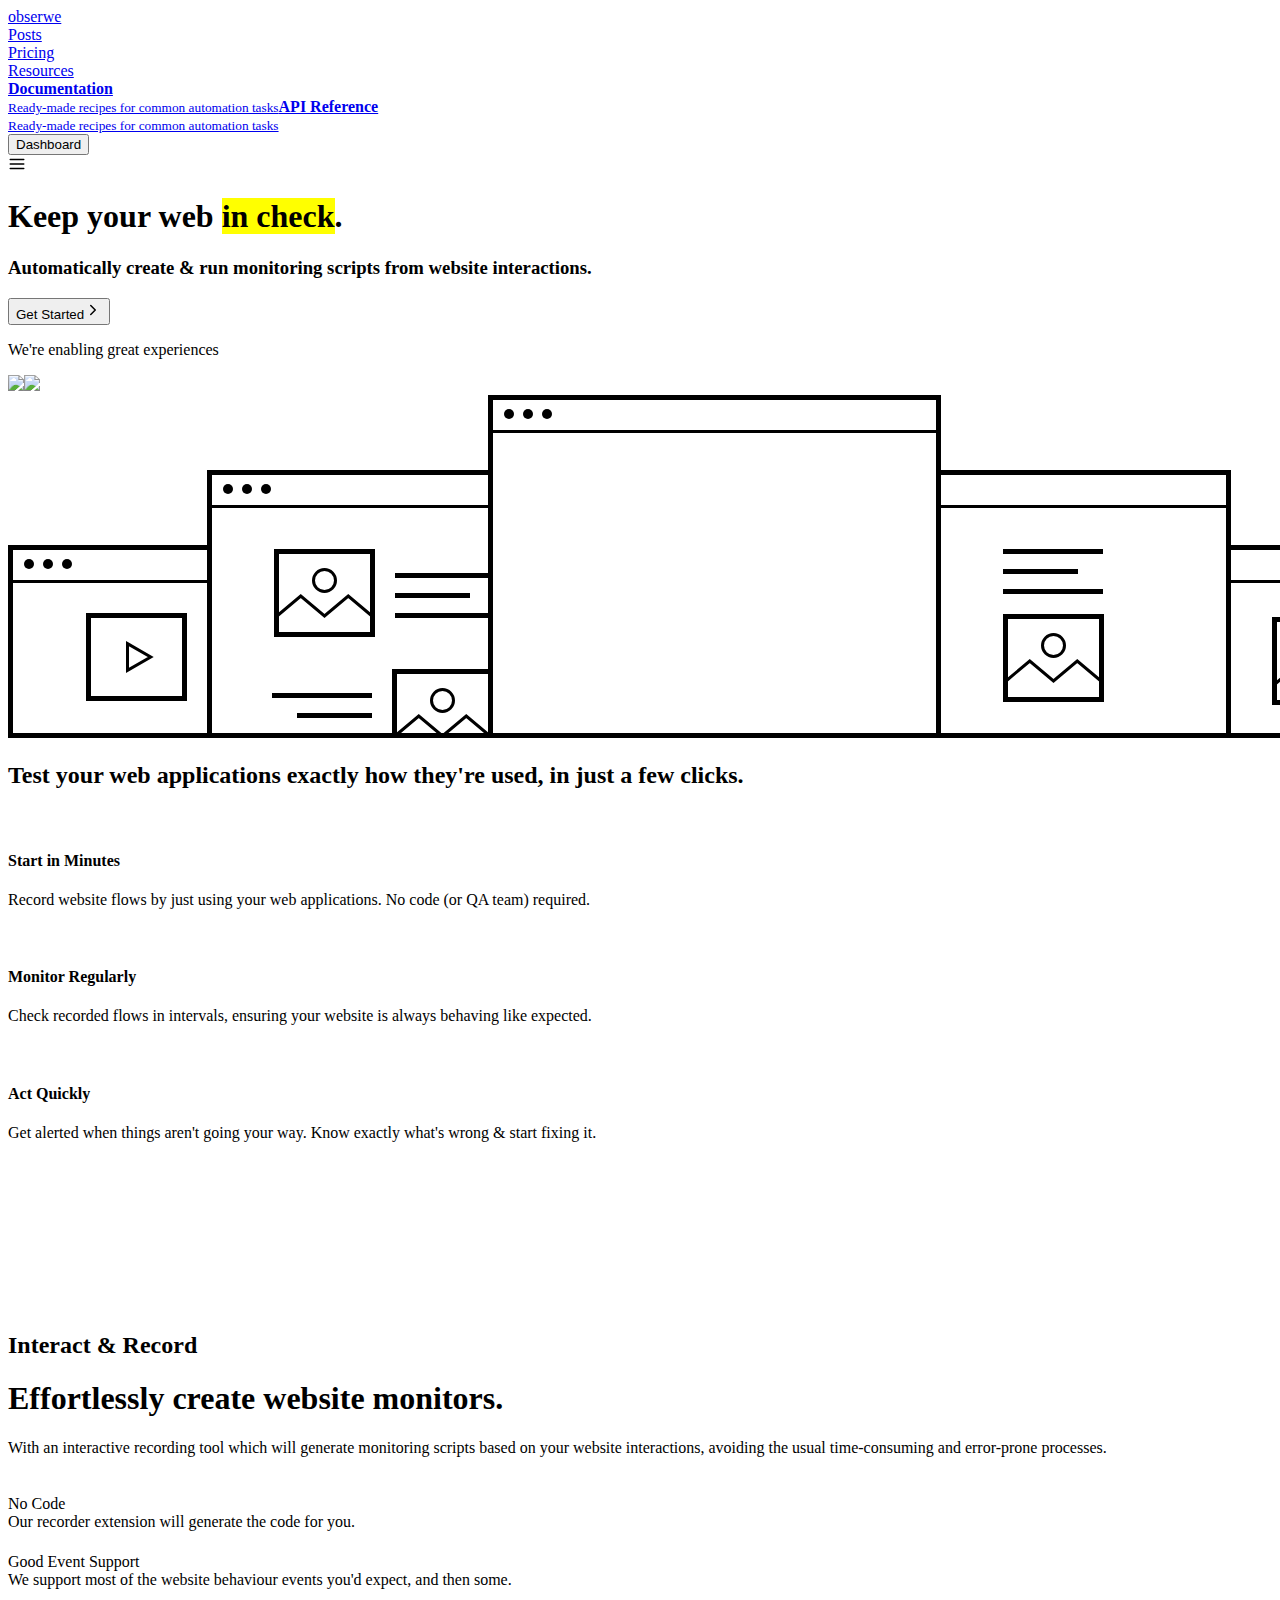
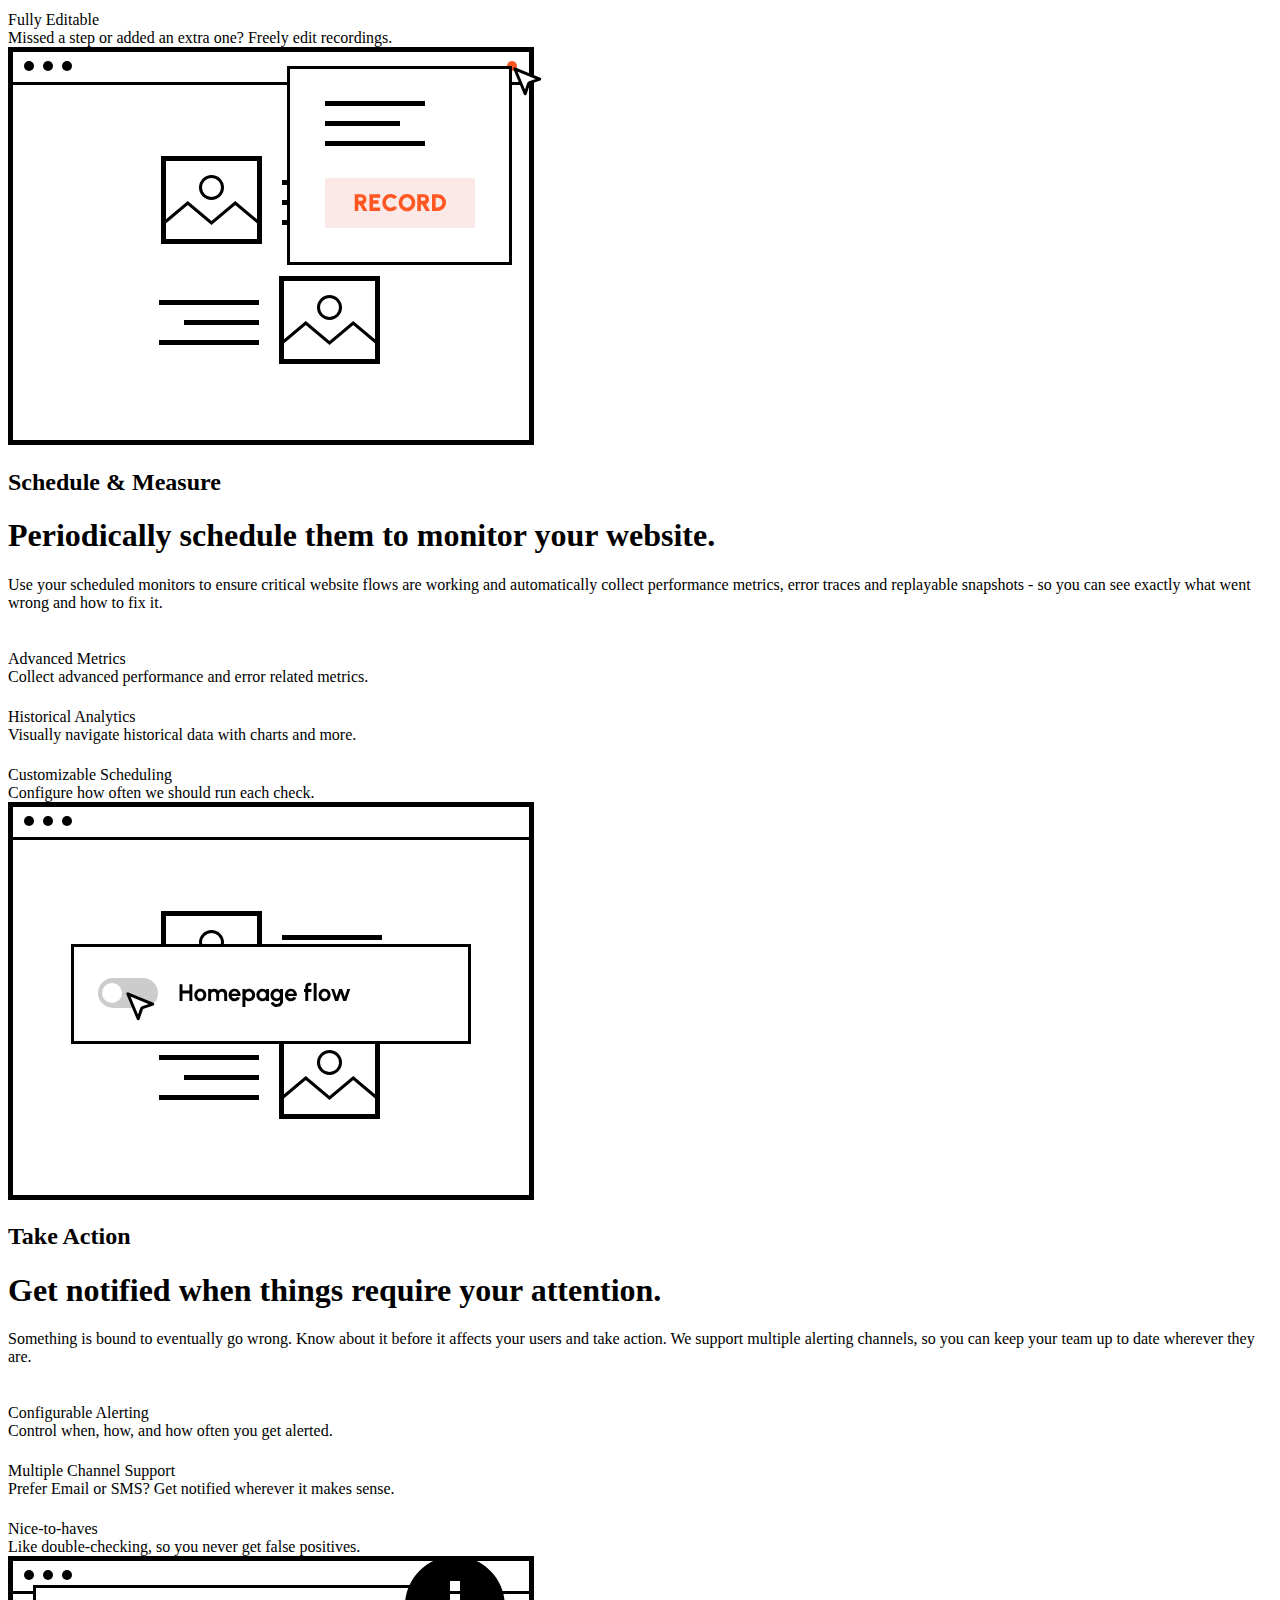
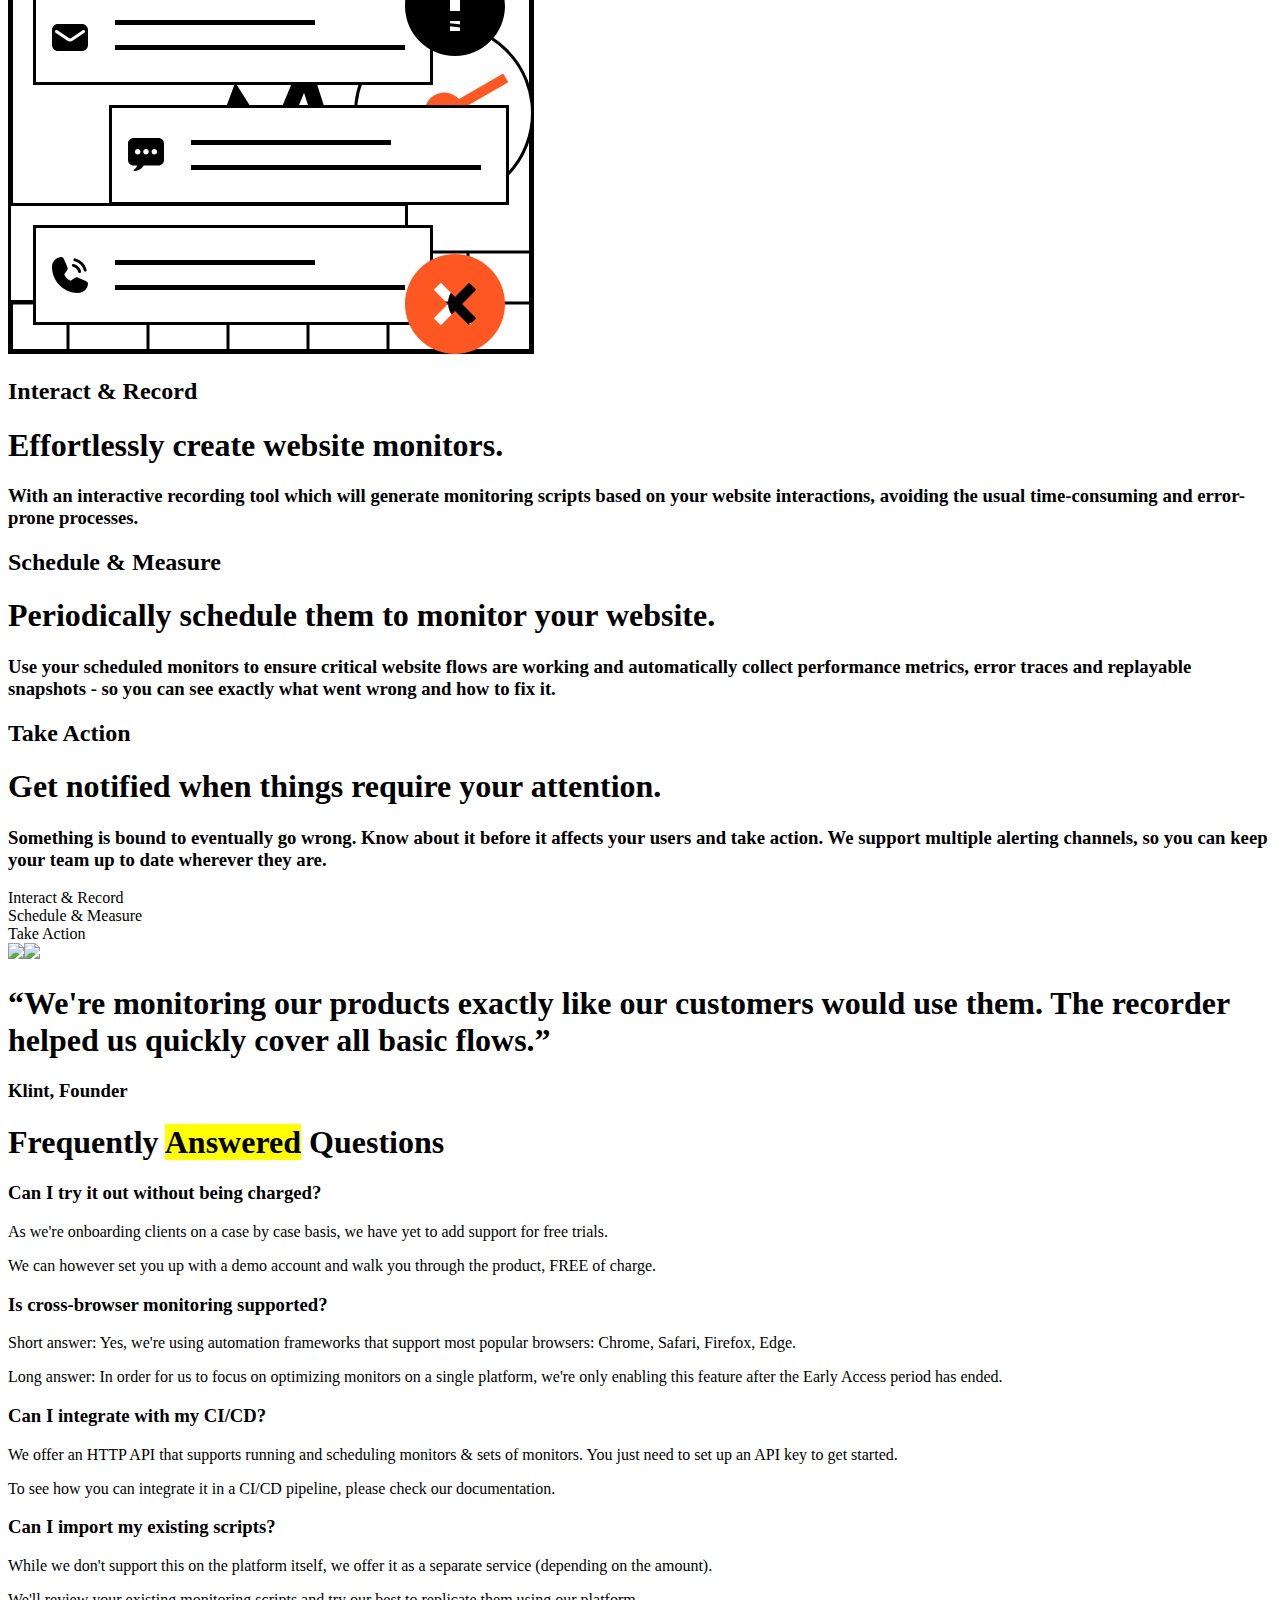
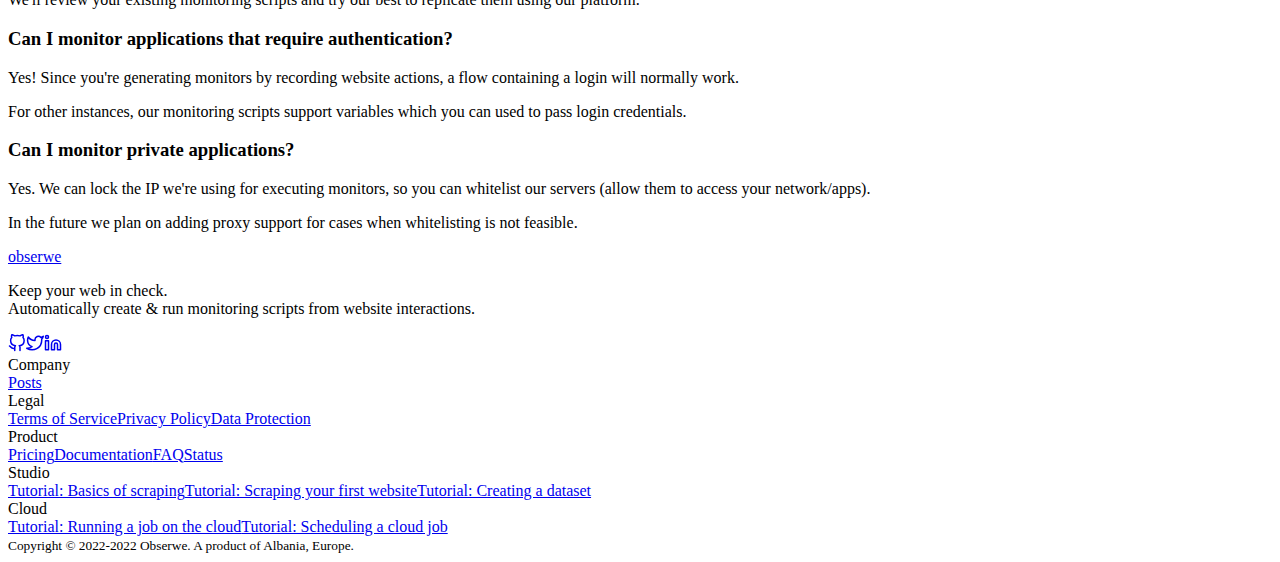
==== docs/index.html @ be12d04c "Add mobile menu" ====
<!DOCTYPE html><html><head><meta charSet="utf-8"/><meta name="viewport" content="width=device-width"/><title>Obserwe</title><meta name="next-head-count" content="3"/><link rel="preload" href="/_next/static/css/c49cee8ecfa80d34.css" as="style"/><link rel="stylesheet" href="/_next/static/css/c49cee8ecfa80d34.css" data-n-g=""/><link rel="preload" href="/_next/static/css/ac7f41db4acaab8c.css" as="style"/><link rel="stylesheet" href="/_next/static/css/ac7f41db4acaab8c.css" data-n-p=""/><noscript data-n-css=""></noscript><script defer="" nomodule="" src="/_next/static/chunks/polyfills-c67a75d1b6f99dc8.js"></script><script src="/_next/static/chunks/webpack-01e766d920084ac8.js" defer=""></script><script src="/_next/static/chunks/framework-6fb0c9e4013d3d0e.js" defer=""></script><script src="/_next/static/chunks/main-1e9ecdf824ceee19.js" defer=""></script><script src="/_next/static/chunks/pages/_app-0d68fd7a95aa59de.js" defer=""></script><script src="/_next/static/chunks/pages/index-a02836636d610c20.js" defer=""></script><script src="/_next/static/R4nkOnshwCi6khaxe8Wmi/_buildManifest.js" defer=""></script><script src="/_next/static/R4nkOnshwCi6khaxe8Wmi/_ssgManifest.js" defer=""></script></head><body><div id="__next"><nav class="nav_base__y_77x nav_home___O4p7 nav_shown__Xd60q nav_initial__UWPYF"><a href="/"><span class="brand_brand__5IXHS"><span></span>obserwe</span></a><div class="nav_menu__hSrWp"><div class="nav_popover__vVRM7 popover_popover__IPQ5d"><a href="/posts">Posts</a></div><div class="nav_popover__vVRM7 popover_popover__IPQ5d"><a href="/pricing">Pricing</a></div><div class="nav_popover__vVRM7 popover_popover__IPQ5d"><a href="/resources">Resources</a><div style="top:100%"><a href="/docs"><strong>Documentation</strong><br/><small>Ready-made recipes for common automation tasks</small></a><a href="/developers"><strong>API Reference</strong><br/><small>Ready-made recipes for common automation tasks</small></a></div></div></div><div><a href="/dashboard"><button type="button" class="button_button__kmw7u button_primary__aWMTS button_small__cn7sL button_ghost__UxeWw">Dashboard</button></a></div><svg xmlns="http://www.w3.org/2000/svg" viewBox="0 0 24 24" width="18" height="18" fill="none" stroke="currentColor" stroke-width="2" stroke-linecap="round" stroke-linejoin="round" class="nav_menuButton__D0AqK"><line x1="3" y1="12" x2="21" y2="12"></line><line x1="3" y1="6" x2="21" y2="6"></line><line x1="3" y1="18" x2="21" y2="18"></line></svg></nav><main class="layout_layout__CJddk"><div class="index_hero__TuHat"><h1>Keep your web <mark>in check</mark>.</h1><h3>Automatically create &amp; run monitoring scripts from website interactions.</h3><button type="button" class="button_button__kmw7u button_secondary__e1Rxb"><span>Get Started</span><svg xmlns="http://www.w3.org/2000/svg" viewBox="0 0 24 24" width="18" height="18" fill="none" stroke="currentColor" stroke-width="2" stroke-linecap="round" stroke-linejoin="round"><polyline points="9 18 15 12 9 6"></polyline></svg></button><p>We&#x27;re enabling great experiences</p><div class="index_cstudies__eDzNC"><img src="/img/clients/bimorah.svg"/><img src="/img/clients/induktive.svg"/></div><footer><svg class="hero_hero__PnEiq" width="1413" height="343" viewBox="0 0 1413 343" fill="none" xmlns="http://www.w3.org/2000/svg"><g id="hero-anim"><g id="rightmost" clip-path="url(#clip0_60_2443)"><rect x="1160.5" y="152.5" width="250" height="188" fill="white"></rect><g id="rightmost-content"><g id="image-preview-4"><circle id="sun" cx="1710.5" cy="253.5" r="11" stroke="black" stroke-width="3"></circle><path id="hills" d="M1663 289L1686.75 269L1710.5 289L1734.25 269L1758 289" stroke="black" stroke-width="3"></path><rect x="1662.5" y="224.5" width="96" height="83" stroke="black" stroke-width="5"></rect></g><g id="image-preview-3"><circle id="sun_2" cx="1578.5" cy="253.5" r="11" stroke="black" stroke-width="3"></circle><path id="hills_2" d="M1531 289L1554.75 269L1578.5 289L1602.25 269L1626 289" stroke="black" stroke-width="3"></path><rect x="1530.5" y="224.5" width="96" height="83" stroke="black" stroke-width="5"></rect></g><g id="image-preview-2"><circle id="sun_3" cx="1446.5" cy="253.5" r="11" stroke="black" stroke-width="3"></circle><path id="hills_3" d="M1399 289L1422.75 269L1446.5 289L1470.25 269L1494 289" stroke="black" stroke-width="3"></path><rect x="1398.5" y="224.5" width="96" height="83" stroke="black" stroke-width="5"></rect></g><g id="image-preview-1"><circle id="sun_4" cx="1314.5" cy="253.5" r="11" stroke="black" stroke-width="3"></circle><path id="hills_4" d="M1267 289L1290.75 269L1314.5 289L1338.25 269L1362 289" stroke="black" stroke-width="3"></path><rect x="1266.5" y="224.5" width="96" height="83" stroke="black" stroke-width="5"></rect></g></g><g id="window-title"><mask id="path-14-inside-1_40_831" fill="white"><path d="M1158 150H1413V188H1158V150Z"></path></mask><path d="M1158 150H1413V188H1158V150Z" fill="white"></path><circle id="button-right" cx="1217" cy="169" r="5" fill="black"></circle><circle id="button-center" cx="1198" cy="169" r="5" fill="black"></circle><circle id="button-left" cx="1179" cy="169" r="5" fill="black"></circle><path d="M1158 150V145H1153V150H1158ZM1413 150H1418V145H1413V150ZM1413 188V191H1418V188H1413ZM1158 188H1153V191H1158V188ZM1158 155H1413V145H1158V155ZM1408 150V188H1418V150H1408ZM1413 185H1158V191H1413V185ZM1163 188V150H1153V188H1163Z" fill="black" mask="url(#path-14-inside-1_40_831)"></path></g><rect x="1160.5" y="152.5" width="250" height="188" stroke="black" stroke-width="5"></rect></g><g id="right" clip-path="url(#clip1_60_2443)"><rect x="871.5" y="77.5" width="349" height="263" fill="white"></rect><g id="right-content"><g id="text-w-image-v-2"><g id="image-preview"><circle id="sun_5" cx="1045.5" cy="438.5" r="11" stroke="black" stroke-width="3"></circle><path id="hills_5" d="M998 474L1021.75 454L1045.5 474L1069.25 454L1093 474" stroke="black" stroke-width="3"></path><rect x="997.5" y="409.5" width="96" height="83" stroke="black" stroke-width="5"></rect></g><g id="text-left"><line id="bottom" x1="995" y1="384.5" x2="1095" y2="384.5" stroke="black" stroke-width="5"></line><line id="center" x1="995" y1="364.5" x2="1070" y2="364.5" stroke="black" stroke-width="5"></line><line id="top" x1="995" y1="344.5" x2="1095" y2="344.5" stroke="black" stroke-width="5"></line></g></g><g id="text-w-image-v-1"><g id="image-preview_2"><circle id="sun_6" cx="1045.5" cy="250.5" r="11" stroke="black" stroke-width="3"></circle><path id="hills_6" d="M998 286L1021.75 266L1045.5 286L1069.25 266L1093 286" stroke="black" stroke-width="3"></path><rect x="997.5" y="221.5" width="96" height="83" stroke="black" stroke-width="5"></rect></g><g id="text-left_2"><line id="bottom_2" x1="995" y1="196.5" x2="1095" y2="196.5" stroke="black" stroke-width="5"></line><line id="center_2" x1="995" y1="176.5" x2="1070" y2="176.5" stroke="black" stroke-width="5"></line><line id="top_2" x1="995" y1="156.5" x2="1095" y2="156.5" stroke="black" stroke-width="5"></line></g></g></g><g id="window-title_2"><mask id="path-32-inside-2_40_831" fill="white"><path d="M869 75H1223V113H869V75Z"></path></mask><path d="M869 75H1223V113H869V75Z" fill="white"></path><circle id="button-right_2" cx="928" cy="94" r="5" fill="black"></circle><circle id="button-center_2" cx="909" cy="94" r="5" fill="black"></circle><circle id="button-left_2" cx="890" cy="94" r="5" fill="black"></circle><path d="M869 75V70H864V75H869ZM1223 75H1228V70H1223V75ZM1223 113V116H1228V113H1223ZM869 113H864V116H869V113ZM869 80H1223V70H869V80ZM1218 75V113H1228V75H1218ZM1223 110H869V116H1223V110ZM874 113V75H864V113H874Z" fill="black" mask="url(#path-32-inside-2_40_831)"></path></g><rect x="871.5" y="77.5" width="349" height="263" stroke="black" stroke-width="5"></rect></g><g id="leftmost" clip-path="url(#clip2_60_2443)"><rect x="2.5" y="152.5" width="250" height="188" fill="white"></rect><g id="leftmost-content"><g id="video-preview-4"><path id="play" d="M361.5 248.598L384.713 262L361.5 275.402L361.5 248.598Z" stroke="black" stroke-width="3"></path><rect x="322.5" y="220.5" width="96" height="83" stroke="black" stroke-width="5"></rect></g><g id="video-preview-3"><path id="play_2" d="M482.5 248.598L505.713 262L482.5 275.402L482.5 248.598Z" stroke="black" stroke-width="3"></path><rect x="443.5" y="220.5" width="96" height="83" stroke="black" stroke-width="5"></rect></g><g id="video-preview-2"><circle id="sun_7" cx="249.5" cy="249.5" r="11" stroke="black" stroke-width="3"></circle><path id="hills_7" d="M202 285L225.75 265L249.5 285L273.25 265L297 285" stroke="black" stroke-width="3"></path><rect x="201.5" y="220.5" width="96" height="83" stroke="black" stroke-width="5"></rect></g><g id="video-preview-1"><path id="play_3" d="M119.5 248.598L142.713 262L119.5 275.402L119.5 248.598Z" stroke="black" stroke-width="3"></path><rect x="80.5" y="220.5" width="96" height="83" stroke="black" stroke-width="5"></rect></g></g><g id="window-title_3"><mask id="path-47-inside-3_40_831" fill="white"><path d="M0 150H255V188H0V150Z"></path></mask><path d="M0 150H255V188H0V150Z" fill="white"></path><circle id="button-right_3" cx="59" cy="169" r="5" fill="black"></circle><circle id="button-center_3" cx="40" cy="169" r="5" fill="black"></circle><circle id="button-left_3" cx="21" cy="169" r="5" fill="black"></circle><path d="M0 150V145H-5V150H0ZM255 150H260V145H255V150ZM255 188V191H260V188H255ZM0 188H-5V191H0V188ZM0 155H255V145H0V155ZM250 150V188H260V150H250ZM255 185H0V191H255V185ZM5 188V150H-5V188H5Z" fill="black" mask="url(#path-47-inside-3_40_831)"></path></g><rect x="2.5" y="152.5" width="250" height="188" stroke="black" stroke-width="5"></rect></g><g id="left" clip-path="url(#clip3_60_2443)"><rect x="201.5" y="77.5" width="349" height="263" fill="white"></rect><g id="left-content"><g id="text-w-image-h-4"><g id="text-left_3"><line id="bottom_3" y1="-2.5" x2="100" y2="-2.5" transform="matrix(-1 0 0 1 364 583)" stroke="black" stroke-width="5"></line><line id="center_3" y1="-2.5" x2="75" y2="-2.5" transform="matrix(-1 0 0 1 364 563)" stroke="black" stroke-width="5"></line><line id="top_3" y1="-2.5" x2="100" y2="-2.5" transform="matrix(-1 0 0 1 364 543)" stroke="black" stroke-width="5"></line></g><g id="image-preview_3"><circle id="sun_8" r="11" transform="matrix(-1 0 0 1 434.5 545.5)" stroke="black" stroke-width="3"></circle><path id="hills_8" d="M482 581L458.25 561L434.5 581L410.75 561L387 581" stroke="black" stroke-width="3"></path><rect x="-2.5" y="2.5" width="96" height="83" transform="matrix(-1 0 0 1 480 514)" stroke="black" stroke-width="5"></rect></g></g><g id="text-w-image-h-3"><g id="text-left_4"><line id="bottom_4" x1="387" y1="460.5" x2="487" y2="460.5" stroke="black" stroke-width="5"></line><line id="center_4" x1="387" y1="440.5" x2="462" y2="440.5" stroke="black" stroke-width="5"></line><line id="top_4" x1="387" y1="420.5" x2="487" y2="420.5" stroke="black" stroke-width="5"></line></g><g id="image-preview_4"><circle id="sun_9" cx="316.5" cy="425.5" r="11" stroke="black" stroke-width="3"></circle><path id="hills_9" d="M269 461L292.75 441L316.5 461L340.25 441L364 461" stroke="black" stroke-width="3"></path><rect x="268.5" y="396.5" width="96" height="83" stroke="black" stroke-width="5"></rect></g></g><g id="text-w-image-h-2"><g id="text-left_5"><line id="bottom_5" y1="-2.5" x2="100" y2="-2.5" transform="matrix(-1 0 0 1 364 343)" stroke="black" stroke-width="5"></line><line id="center_5" y1="-2.5" x2="75" y2="-2.5" transform="matrix(-1 0 0 1 364 323)" stroke="black" stroke-width="5"></line><line id="top_5" y1="-2.5" x2="100" y2="-2.5" transform="matrix(-1 0 0 1 364 303)" stroke="black" stroke-width="5"></line></g><g id="image-preview_5"><circle id="sun_10" r="11" transform="matrix(-1 0 0 1 434.5 305.5)" stroke="black" stroke-width="3"></circle><path id="hills_10" d="M482 341L458.25 321L434.5 341L410.75 321L387 341" stroke="black" stroke-width="3"></path><rect x="-2.5" y="2.5" width="96" height="83" transform="matrix(-1 0 0 1 480 274)" stroke="black" stroke-width="5"></rect></g></g><g id="text-w-image-h-1"><g id="text-left_6"><line id="bottom_6" x1="387" y1="220.5" x2="487" y2="220.5" stroke="black" stroke-width="5"></line><line id="center_6" x1="387" y1="200.5" x2="462" y2="200.5" stroke="black" stroke-width="5"></line><line id="top_6" x1="387" y1="180.5" x2="487" y2="180.5" stroke="black" stroke-width="5"></line></g><g id="image-preview_6"><circle id="sun_11" cx="316.5" cy="185.5" r="11" stroke="black" stroke-width="3"></circle><path id="hills_11" d="M269 221L292.75 201L316.5 221L340.25 201L364 221" stroke="black" stroke-width="3"></path><rect x="268.5" y="156.5" width="96" height="83" stroke="black" stroke-width="5"></rect></g></g></g><g id="window-title_4"><mask id="path-77-inside-4_40_831" fill="white"><path d="M199 75H553V113H199V75Z"></path></mask><path d="M199 75H553V113H199V75Z" fill="white"></path><circle id="button-right_4" cx="258" cy="94" r="5" fill="black"></circle><circle id="button-center_4" cx="239" cy="94" r="5" fill="black"></circle><circle id="button-left_4" cx="220" cy="94" r="5" fill="black"></circle><path d="M199 75V70H194V75H199ZM553 75H558V70H553V75ZM553 113V116H558V113H553ZM199 113H194V116H199V113ZM199 80H553V70H199V80ZM548 75V113H558V75H548ZM553 110H199V116H553V110ZM204 113V75H194V113H204Z" fill="black" mask="url(#path-77-inside-4_40_831)"></path></g><rect x="201.5" y="77.5" width="349" height="263" stroke="black" stroke-width="5"></rect></g><g id="center_7"><rect x="482.5" y="2.5" width="448" height="338" fill="white"></rect><g id="center-content"><line id="center-button" x1="644" y1="236.5" x2="769" y2="236.5" stroke="black" stroke-width="25"></line><rect id="center-input-2" x="608.5" y="180.5" width="197" height="22" stroke="black" stroke-width="3"></rect><rect id="center-input-1" x="608.5" y="135.5" width="197" height="22" stroke="black" stroke-width="3"></rect><g id="center-text"><line id="bottom_7" x1="632" y1="111.5" x2="782" y2="111.5" stroke="black" stroke-width="5"></line><line id="top_7" x1="657" y1="96.5" x2="757" y2="96.5" stroke="black" stroke-width="5"></line></g></g><g id="window-title_5"><mask id="path-88-inside-5_40_831" fill="white"><path d="M480 0H933V38H480V0Z"></path></mask><path d="M480 0H933V38H480V0Z" fill="white"></path><circle id="button-right_5" cx="539" cy="19" r="5" fill="black"></circle><circle id="button-center_5" cx="520" cy="19" r="5" fill="black"></circle><circle id="button-left_5" cx="501" cy="19" r="5" fill="black"></circle><path d="M480 0V-5H475V0H480ZM933 0H938V-5H933V0ZM933 38V41H938V38H933ZM480 38H475V41H480V38ZM480 5H933V-5H480V5ZM928 0V38H938V0H928ZM933 35H480V41H933V35ZM485 38V0H475V38H485Z" fill="black" mask="url(#path-88-inside-5_40_831)"></path></g><g id="center-success"><rect width="443" height="300" transform="translate(485 38)" fill="white"></rect><path id="success" fill-rule="evenodd" clip-rule="evenodd" d="M707 238C734.614 238 757 215.614 757 188C757 160.386 734.614 138 707 138C679.386 138 657 160.386 657 188C657 215.614 679.386 238 707 238ZM702 210.07L683.465 191.535L690.535 184.465L702 195.93L725.965 171.965L733.035 179.035L702 210.07Z"></path></g><rect x="482.5" y="2.5" width="448" height="338" stroke="black" stroke-width="5"></rect></g></g><defs><clipPath id="clip0_60_2443"><rect x="1158" y="150" width="255" height="193" fill="white"></rect></clipPath><clipPath id="clip1_60_2443"><rect x="869" y="75" width="354" height="268" fill="white"></rect></clipPath><clipPath id="clip2_60_2443"><rect y="150" width="255" height="193" fill="white"></rect></clipPath><clipPath id="clip3_60_2443"><rect x="199" y="75" width="354" height="268" fill="white"></rect></clipPath></defs></svg></footer></div><form method="post" action="https://klintm.us19.list-manage.com/subscribe/post?u=13b55fb83c948492fd49f654f&amp;id=842a92206a" target="_blank"></form><div class="index_demo__W7Vqg"><div><h2>Test your web applications exactly how they&#x27;re used, in just a few clicks.</h2><div><svg xmlns="http://www.w3.org/2000/svg" viewBox="0 0 24 24" width="18" height="18" fill="none" stroke="var(--tint)" stroke-width="2" stroke-linecap="round" stroke-linejoin="round"><path d="M22 11.08V12a10 10 0 1 1-5.93-9.14"></path><polyline points="22 4 12 14.01 9 11.01"></polyline></svg><h4>Start in Minutes</h4><p>Record website flows by just using your web applications. No code (or QA team) required.</p></div><div><svg xmlns="http://www.w3.org/2000/svg" viewBox="0 0 24 24" width="18" height="18" fill="none" stroke="var(--tint)" stroke-width="2" stroke-linecap="round" stroke-linejoin="round"><polyline points="22 12 18 12 15 21 9 3 6 12 2 12"></polyline></svg><h4>Monitor Regularly</h4><p>Check recorded flows in intervals, ensuring your website is always behaving like expected.</p></div><div><svg xmlns="http://www.w3.org/2000/svg" viewBox="0 0 24 24" width="18" height="18" fill="none" stroke="var(--tint)" stroke-width="2" stroke-linecap="round" stroke-linejoin="round"><path d="M18 8A6 6 0 0 0 6 8c0 7-3 9-3 9h18s-3-2-3-9"></path><path d="M13.73 21a2 2 0 0 1-3.46 0"></path></svg><h4>Act Quickly</h4><p>Get alerted when things aren&#x27;t going your way. Know exactly what&#x27;s wrong &amp; start fixing it.</p></div></div><iframe src="https://player.vimeo.com/video/752181585?h=e3fa45c7f1&amp;badge=0&amp;autopause=0&amp;player_id=0&amp;app_id=58479" frameBorder="0" allow="autoplay; fullscreen; picture-in-picture" allowfullscreen=""></iframe></div><div class="blur_blur__b5I4H index_scrollV__Pk5pf"><header><h2>Interact &amp; Record</h2><h1>Effortlessly create website monitors.</h1><p>With an interactive recording tool which will generate monitoring scripts based on your website interactions, avoiding the usual time-consuming and error-prone processes.</p><article class="checklist_checkItem__Wty3W"><svg xmlns="http://www.w3.org/2000/svg" viewBox="0 0 24 24" width="18" height="18" fill="none" stroke="var(--tint)" stroke-width="2" stroke-linecap="round" stroke-linejoin="round"><path d="M22 11.08V12a10 10 0 1 1-5.93-9.14"></path><polyline points="22 4 12 14.01 9 11.01"></polyline></svg><div><header>No Code</header><footer>Our recorder extension will generate the code for you.</footer></div></article><article class="checklist_checkItem__Wty3W"><svg xmlns="http://www.w3.org/2000/svg" viewBox="0 0 24 24" width="18" height="18" fill="none" stroke="var(--tint)" stroke-width="2" stroke-linecap="round" stroke-linejoin="round"><path d="M22 11.08V12a10 10 0 1 1-5.93-9.14"></path><polyline points="22 4 12 14.01 9 11.01"></polyline></svg><div><header>Good Event Support</header><footer>We support most of the website behaviour events you&#x27;d expect, and then some.</footer></div></article><article class="checklist_checkItem__Wty3W"><svg xmlns="http://www.w3.org/2000/svg" viewBox="0 0 24 24" width="18" height="18" fill="none" stroke="var(--tint)" stroke-width="2" stroke-linecap="round" stroke-linejoin="round"><path d="M22 11.08V12a10 10 0 1 1-5.93-9.14"></path><polyline points="22 4 12 14.01 9 11.01"></polyline></svg><div><header>Fully Editable</header><footer>Missed a step or added an extra one? Freely edit recordings.</footer></div></article></header><svg class="step1_step__Okkzj" width="536" height="398" viewBox="0 0 536 398" fill="none" xmlns="http://www.w3.org/2000/svg"><g id="part-1"><g id="card-3"><rect id="background" x="150" y="86" width="225" height="225" fill="black"></rect><g id="lines"><rect id="5" x="187" y="221" width="150" height="5" fill="white"></rect><rect id="4" x="207" y="196" width="100" height="5" fill="#FF5722"></rect><rect id="3" x="187" y="171" width="75" height="5" fill="white"></rect><rect id="2" x="187" y="146" width="100" height="5" fill="white"></rect><rect id="1" x="187" y="121" width="50" height="5" fill="white"></rect></g></g><g id="card-1"><g id="window"><rect id="Rectangle 176" x="2.5" y="2.5" width="521" height="393" fill="white" stroke="black" stroke-width="5"></rect><g id="Rectangle 183"><mask id="path-8-inside-1_46_411" fill="white"><path d="M0 0H526V38H0V0Z"></path></mask><path d="M0 0H526V38H0V0Z" fill="white"></path><path d="M0 0V-5H-5V0H0ZM526 0H531V-5H526V0ZM526 38V41H531V38H526ZM0 38H-5V41H0V38ZM0 5H526V-5H0V5ZM521 0V38H531V0H521ZM526 35H0V41H526V35ZM5 38V0H-5V38H5Z" fill="black" mask="url(#path-8-inside-1_46_411)"></path></g><circle id="Ellipse 8" cx="21" cy="19" r="5" fill="black"></circle><circle id="Ellipse 10" cx="59" cy="19" r="5" fill="black"></circle><circle id="Ellipse 9" cx="40" cy="19" r="5" fill="black"></circle></g><g id="Group 321"><g id="card-1-text-w-image-h-2"><g id="Group 316"><rect id="Rectangle 180" x="274" y="153" width="75" height="5" fill="black"></rect><rect id="Rectangle 181" x="274" y="173" width="100" height="5" fill="black"></rect><rect id="Rectangle 182" x="274" y="133" width="100" height="5" fill="black"></rect></g><g id="Group 315"><circle id="Ellipse 11" cx="203.5" cy="140.5" r="11" stroke="black" stroke-width="3"></circle><path id="Vector 56" d="M156 176L179.75 156L203.5 176L227.25 156L251 176" stroke="black" stroke-width="3"></path><rect x="155.5" y="111.5" width="96" height="83" stroke="black" stroke-width="5"></rect></g></g><g id="card-1-text-w-image-h-1"><g id="Group 316_2"><rect id="Rectangle 180_2" width="75" height="5" transform="matrix(-1 0 0 1 251 273)" fill="black"></rect><rect id="Rectangle 181_2" width="100" height="5" transform="matrix(-1 0 0 1 251 293)" fill="black"></rect><rect id="Rectangle 182_2" width="100" height="5" transform="matrix(-1 0 0 1 251 253)" fill="black"></rect></g><g id="Group 315_2"><circle id="Ellipse 11_2" r="11" transform="matrix(-1 0 0 1 321.5 260.5)" stroke="black" stroke-width="3"></circle><path id="Vector 56_2" d="M369 296L345.25 276L321.5 296L297.75 276L274 296" stroke="black" stroke-width="3"></path><rect x="-2.5" y="2.5" width="96" height="83" transform="matrix(-1 0 0 1 367 229)" stroke="black" stroke-width="5"></rect></g></g></g><circle id="indicator" cx="504" cy="19" r="5" fill="#FF5722"></circle></g><g id="card-2"><path id="background_2" d="M280.5 20.5H502.5V216.5H280.5V20.5Z" fill="white" stroke="black" stroke-width="3"></path><g id="button"><rect id="background_3" x="317" y="131" width="150" height="50" fill="#FBE9E7"></rect><path id="text" d="M346.729 164V147.2H353.569C354.489 147.2 355.321 147.432 356.065 147.896C356.809 148.36 357.397 148.984 357.829 149.768C358.269 150.544 358.489 151.4 358.489 152.336C358.489 153.056 358.369 153.728 358.129 154.352C357.889 154.968 357.545 155.516 357.097 155.996C356.657 156.468 356.137 156.848 355.537 157.136L359.521 164H355.369L351.577 157.472H350.329V164H346.729ZM350.329 153.872H353.137C353.457 153.872 353.749 153.792 354.013 153.632C354.277 153.464 354.489 153.244 354.649 152.972C354.809 152.7 354.889 152.4 354.889 152.072C354.889 151.744 354.809 151.444 354.649 151.172C354.489 150.9 354.277 150.684 354.013 150.524C353.749 150.356 353.457 150.272 353.137 150.272H350.329V153.872ZM361.448 164V147.2H372.152V150.8H365.048V153.2H370.52V156.8H365.048V160.4H372.152V164H361.448ZM382.56 164.312C381.424 164.312 380.356 164.088 379.356 163.64C378.356 163.184 377.476 162.556 376.716 161.756C375.964 160.956 375.372 160.032 374.94 158.984C374.516 157.928 374.304 156.8 374.304 155.6C374.304 154.392 374.516 153.264 374.94 152.216C375.372 151.16 375.964 150.236 376.716 149.444C377.476 148.644 378.356 148.02 379.356 147.572C380.356 147.116 381.424 146.888 382.56 146.888C383.92 146.888 385.172 147.204 386.316 147.836C387.46 148.46 388.408 149.296 389.16 150.344L385.944 152.072C385.528 151.592 385.028 151.208 384.444 150.92C383.86 150.632 383.232 150.488 382.56 150.488C381.92 150.488 381.316 150.62 380.748 150.884C380.188 151.148 379.692 151.516 379.26 151.988C378.836 152.452 378.504 152.992 378.264 153.608C378.024 154.224 377.904 154.888 377.904 155.6C377.904 156.304 378.024 156.964 378.264 157.58C378.504 158.196 378.836 158.74 379.26 159.212C379.692 159.676 380.188 160.044 380.748 160.316C381.316 160.58 381.92 160.712 382.56 160.712C383.232 160.712 383.86 160.568 384.444 160.28C385.028 159.984 385.528 159.592 385.944 159.104L389.16 160.856C388.408 161.896 387.46 162.732 386.316 163.364C385.172 163.996 383.92 164.312 382.56 164.312ZM398.99 164.312C397.854 164.312 396.786 164.088 395.786 163.64C394.786 163.184 393.906 162.556 393.146 161.756C392.386 160.956 391.79 160.032 391.358 158.984C390.926 157.928 390.71 156.8 390.71 155.6C390.71 154.4 390.926 153.276 391.358 152.228C391.79 151.172 392.386 150.244 393.146 149.444C393.906 148.644 394.786 148.02 395.786 147.572C396.786 147.116 397.854 146.888 398.99 146.888C400.134 146.888 401.206 147.116 402.206 147.572C403.206 148.02 404.086 148.644 404.846 149.444C405.606 150.244 406.198 151.172 406.622 152.228C407.054 153.276 407.27 154.4 407.27 155.6C407.27 156.8 407.054 157.928 406.622 158.984C406.198 160.032 405.606 160.956 404.846 161.756C404.086 162.556 403.206 163.184 402.206 163.64C401.206 164.088 400.134 164.312 398.99 164.312ZM398.99 160.712C399.63 160.712 400.23 160.58 400.79 160.316C401.358 160.044 401.858 159.676 402.29 159.212C402.722 158.74 403.058 158.196 403.298 157.58C403.546 156.964 403.67 156.304 403.67 155.6C403.67 154.896 403.546 154.236 403.298 153.62C403.058 153.004 402.722 152.464 402.29 152C401.858 151.528 401.358 151.16 400.79 150.896C400.23 150.624 399.63 150.488 398.99 150.488C398.35 150.488 397.746 150.624 397.178 150.896C396.618 151.16 396.122 151.528 395.69 152C395.258 152.464 394.918 153.004 394.67 153.62C394.43 154.236 394.31 154.896 394.31 155.6C394.31 156.304 394.43 156.964 394.67 157.58C394.918 158.196 395.258 158.74 395.69 159.212C396.122 159.676 396.618 160.044 397.178 160.316C397.746 160.58 398.35 160.712 398.99 160.712ZM409.307 164V147.2H416.147C417.067 147.2 417.899 147.432 418.643 147.896C419.387 148.36 419.975 148.984 420.407 149.768C420.847 150.544 421.067 151.4 421.067 152.336C421.067 153.056 420.947 153.728 420.707 154.352C420.467 154.968 420.123 155.516 419.675 155.996C419.235 156.468 418.715 156.848 418.115 157.136L422.099 164H417.947L414.155 157.472H412.907V164H409.307ZM412.907 153.872H415.715C416.035 153.872 416.327 153.792 416.591 153.632C416.855 153.464 417.067 153.244 417.227 152.972C417.387 152.7 417.467 152.4 417.467 152.072C417.467 151.744 417.387 151.444 417.227 151.172C417.067 150.9 416.855 150.684 416.591 150.524C416.327 150.356 416.035 150.272 415.715 150.272H412.907V153.872ZM424.026 164V147.2H429.594C430.754 147.2 431.838 147.42 432.846 147.86C433.862 148.292 434.754 148.896 435.522 149.672C436.298 150.44 436.902 151.332 437.334 152.348C437.774 153.356 437.994 154.44 437.994 155.6C437.994 156.76 437.774 157.848 437.334 158.864C436.902 159.872 436.298 160.764 435.522 161.54C434.754 162.308 433.862 162.912 432.846 163.352C431.838 163.784 430.754 164 429.594 164H424.026ZM427.626 160.4H429.594C430.242 160.4 430.854 160.276 431.43 160.028C432.006 159.78 432.518 159.436 432.966 158.996C433.414 158.556 433.762 158.048 434.01 157.472C434.266 156.888 434.394 156.264 434.394 155.6C434.394 154.936 434.266 154.316 434.01 153.74C433.762 153.164 433.414 152.656 432.966 152.216C432.526 151.768 432.018 151.42 431.442 151.172C430.866 150.924 430.25 150.8 429.594 150.8H427.626V160.4Z" fill="#FF5722"></path></g><g id="Group 314"><rect id="Rectangle 180_3" x="317" y="74" width="75" height="5" fill="black"></rect><rect id="Rectangle 181_3" x="317" y="94" width="100" height="5" fill="black"></rect><rect id="Rectangle 182_3" x="317" y="54" width="100" height="5" fill="black"></rect></g></g><path id="pointer" d="M521.582 35.6445C521.141 35.7944 520.794 36.141 520.645 36.5824L517.189 46.7566L506.785 21.7854L531.757 32.1889L521.582 35.6445Z" fill="white" stroke="black" stroke-width="3" stroke-linecap="round" stroke-linejoin="round"></path></g></svg><header><h2>Schedule &amp; Measure</h2><h1>Periodically schedule them to monitor your website.</h1><p>Use your scheduled monitors to ensure critical website flows are working and automatically collect performance metrics, error traces and replayable snapshots - so you can see exactly what went wrong and how to fix it.</p><article class="checklist_checkItem__Wty3W"><svg xmlns="http://www.w3.org/2000/svg" viewBox="0 0 24 24" width="18" height="18" fill="none" stroke="var(--tint)" stroke-width="2" stroke-linecap="round" stroke-linejoin="round"><path d="M22 11.08V12a10 10 0 1 1-5.93-9.14"></path><polyline points="22 4 12 14.01 9 11.01"></polyline></svg><div><header>Advanced Metrics</header><footer>Collect advanced performance and error related metrics.</footer></div></article><article class="checklist_checkItem__Wty3W"><svg xmlns="http://www.w3.org/2000/svg" viewBox="0 0 24 24" width="18" height="18" fill="none" stroke="var(--tint)" stroke-width="2" stroke-linecap="round" stroke-linejoin="round"><path d="M22 11.08V12a10 10 0 1 1-5.93-9.14"></path><polyline points="22 4 12 14.01 9 11.01"></polyline></svg><div><header>Historical Analytics</header><footer>Visually navigate historical data with charts and more.</footer></div></article><article class="checklist_checkItem__Wty3W"><svg xmlns="http://www.w3.org/2000/svg" viewBox="0 0 24 24" width="18" height="18" fill="none" stroke="var(--tint)" stroke-width="2" stroke-linecap="round" stroke-linejoin="round"><path d="M22 11.08V12a10 10 0 1 1-5.93-9.14"></path><polyline points="22 4 12 14.01 9 11.01"></polyline></svg><div><header>Customizable Scheduling</header><footer>Configure how often we should run each check.</footer></div></article></header><svg class="step2_step__jvXR_" width="526" height="398" viewBox="0 0 526 398" fill="none" xmlns="http://www.w3.org/2000/svg"><g id="part-2"><g id="card-3"><g id="window"><rect id="Rectangle 176" x="2.5" y="2.5" width="521" height="393" fill="white" stroke="black" stroke-width="5"></rect><g id="Rectangle 183"><mask id="path-2-inside-1_46_587" fill="white"><path d="M0 0H526V38H0V0Z"></path></mask><path d="M0 0H526V38H0V0Z" fill="white"></path><path d="M0 0V-5H-5V0H0ZM526 0H531V-5H526V0ZM526 38V41H531V38H526ZM0 38H-5V41H0V38ZM0 5H526V-5H0V5ZM521 0V38H531V0H521ZM526 35H0V41H526V35ZM5 38V0H-5V38H5Z" fill="black" mask="url(#path-2-inside-1_46_587)"></path></g><circle id="Ellipse 8" cx="21" cy="19" r="5" fill="black"></circle><circle id="Ellipse 10" cx="59" cy="19" r="5" fill="black"></circle><circle id="Ellipse 9" cx="40" cy="19" r="5" fill="black"></circle></g><g id="Group 321"><g id="card-1-text-w-image-h-1"><g id="Group 316"><rect id="Rectangle 180" x="274" y="153" width="75" height="5" fill="black"></rect><rect id="Rectangle 181" x="274" y="173" width="100" height="5" fill="black"></rect><rect id="Rectangle 182" x="274" y="133" width="100" height="5" fill="black"></rect></g><g id="Group 315"><circle id="Ellipse 11" cx="203.5" cy="140.5" r="11" stroke="black" stroke-width="3"></circle><path id="Vector 56" d="M156 176L179.75 156L203.5 176L227.25 156L251 176" stroke="black" stroke-width="3"></path><rect x="155.5" y="111.5" width="96" height="83" stroke="black" stroke-width="5"></rect></g></g><g id="card-1-text-w-image-h-2"><g id="Group 316_2"><rect id="Rectangle 180_2" width="75" height="5" transform="matrix(-1 0 0 1 251 273)" fill="black"></rect><rect id="Rectangle 181_2" width="100" height="5" transform="matrix(-1 0 0 1 251 293)" fill="black"></rect><rect id="Rectangle 182_2" width="100" height="5" transform="matrix(-1 0 0 1 251 253)" fill="black"></rect></g><g id="Group 315_2"><circle id="Ellipse 11_2" r="11" transform="matrix(-1 0 0 1 321.5 260.5)" stroke="black" stroke-width="3"></circle><path id="Vector 56_2" d="M369 296L345.25 276L321.5 296L297.75 276L274 296" stroke="black" stroke-width="3"></path><rect x="-2.5" y="2.5" width="96" height="83" transform="matrix(-1 0 0 1 367 229)" stroke="black" stroke-width="5"></rect></g></g></g></g><g id="card-2"><rect id="background" x="64.5" y="143.5" width="397" height="97" fill="white" stroke="black" stroke-width="3"></rect><rect id="1" x="89" y="176" width="10" height="30" fill="black"></rect><rect id="2" x="109" y="176" width="10" height="30" fill="black"></rect><rect id="3" x="129" y="176" width="10" height="30" fill="black"></rect><rect id="4" x="149" y="176" width="10" height="30" fill="black"></rect><rect id="5" x="169" y="176" width="10" height="30" fill="black"></rect><rect id="6" x="189" y="176" width="10" height="30" fill="black"></rect><rect id="indicator" x="209" y="176" width="10" height="30" fill="#FF5722"></rect><rect id="8" x="229" y="176" width="10" height="30" fill="#CCCCCC"></rect><rect id="9" x="249" y="176" width="10" height="30" fill="#CCCCCC"></rect><rect id="10" x="269" y="176" width="10" height="30" fill="#CCCCCC"></rect><rect id="11" x="289" y="176" width="10" height="30" fill="#CCCCCC"></rect><rect id="12" x="309" y="176" width="10" height="30" fill="#CCCCCC"></rect><rect id="13" x="329" y="176" width="10" height="30" fill="#CCCCCC"></rect><rect id="14" x="349" y="176" width="10" height="30" fill="#CCCCCC"></rect><rect id="15" x="369" y="176" width="10" height="30" fill="#CCCCCC"></rect><rect id="16" x="389" y="176" width="10" height="30" fill="#CCCCCC"></rect><rect id="17" x="409" y="176" width="10" height="30" fill="#CCCCCC"></rect></g><g id="card-1"><rect id="background_2" x="64.5" y="143.5" width="397" height="97" fill="white" stroke="black" stroke-width="3"></rect><g id="switch"><rect id="switch-background" x="90" y="176" width="60" height="30" rx="15" fill="#CCCCCC"></rect><rect id="toggle" x="94" y="181" width="20" height="20" rx="10" fill="white"></rect></g><path id="Homepage flow" d="M181.414 182.2H184.342V199H181.414V191.464H174.454V199H171.526V182.2H174.454V188.536H181.414V182.2ZM192.322 199.312C191.218 199.312 190.21 199.028 189.298 198.46C188.394 197.892 187.67 197.132 187.126 196.18C186.59 195.22 186.322 194.16 186.322 193C186.322 192.12 186.478 191.3 186.79 190.54C187.102 189.772 187.53 189.1 188.074 188.524C188.626 187.94 189.266 187.484 189.994 187.156C190.722 186.828 191.498 186.664 192.322 186.664C193.426 186.664 194.43 186.948 195.334 187.516C196.246 188.084 196.97 188.848 197.506 189.808C198.05 190.768 198.322 191.832 198.322 193C198.322 193.872 198.166 194.688 197.854 195.448C197.542 196.208 197.11 196.88 196.558 197.464C196.014 198.04 195.378 198.492 194.65 198.82C193.93 199.148 193.154 199.312 192.322 199.312ZM192.322 196.384C192.906 196.384 193.43 196.228 193.894 195.916C194.358 195.604 194.722 195.192 194.986 194.68C195.258 194.168 195.394 193.608 195.394 193C195.394 192.376 195.254 191.808 194.974 191.296C194.702 190.776 194.33 190.364 193.858 190.06C193.394 189.748 192.882 189.592 192.322 189.592C191.746 189.592 191.226 189.748 190.762 190.06C190.298 190.372 189.93 190.788 189.658 191.308C189.386 191.828 189.25 192.392 189.25 193C189.25 193.632 189.39 194.204 189.67 194.716C189.95 195.228 190.322 195.636 190.786 195.94C191.258 196.236 191.77 196.384 192.322 196.384ZM200.19 199V187H203.118V188.068C203.526 187.636 204.014 187.296 204.582 187.048C205.15 186.792 205.762 186.664 206.418 186.664C207.25 186.664 208.014 186.86 208.71 187.252C209.414 187.644 209.974 188.168 210.39 188.824C210.814 188.168 211.374 187.644 212.07 187.252C212.766 186.86 213.53 186.664 214.362 186.664C215.242 186.664 216.038 186.88 216.75 187.312C217.47 187.736 218.042 188.308 218.466 189.028C218.898 189.74 219.114 190.536 219.114 191.416V199H216.186V192.196C216.186 191.732 216.07 191.308 215.838 190.924C215.614 190.532 215.31 190.22 214.926 189.988C214.55 189.748 214.126 189.628 213.654 189.628C213.182 189.628 212.754 189.744 212.37 189.976C211.994 190.2 211.69 190.504 211.458 190.888C211.226 191.272 211.11 191.708 211.11 192.196V199H208.182V192.196C208.182 191.708 208.07 191.272 207.846 190.888C207.622 190.504 207.318 190.2 206.934 189.976C206.55 189.744 206.122 189.628 205.65 189.628C205.186 189.628 204.762 189.748 204.378 189.988C203.994 190.22 203.686 190.532 203.454 190.924C203.23 191.308 203.118 191.732 203.118 192.196V199H200.19ZM226.564 199.312C225.46 199.312 224.452 199.028 223.54 198.46C222.636 197.892 221.912 197.128 221.368 196.168C220.832 195.208 220.564 194.148 220.564 192.988C220.564 192.116 220.72 191.3 221.032 190.54C221.344 189.772 221.772 189.1 222.316 188.524C222.868 187.94 223.508 187.484 224.236 187.156C224.964 186.828 225.74 186.664 226.564 186.664C227.5 186.664 228.356 186.864 229.132 187.264C229.916 187.656 230.58 188.196 231.124 188.884C231.668 189.572 232.064 190.356 232.312 191.236C232.56 192.116 232.616 193.036 232.48 193.996H223.708C223.82 194.444 224.004 194.848 224.26 195.208C224.516 195.56 224.84 195.844 225.232 196.06C225.624 196.268 226.068 196.376 226.564 196.384C227.076 196.392 227.54 196.272 227.956 196.024C228.38 195.768 228.732 195.424 229.012 194.992L232 195.688C231.512 196.752 230.784 197.624 229.816 198.304C228.848 198.976 227.764 199.312 226.564 199.312ZM223.612 191.8H229.516C229.428 191.32 229.24 190.888 228.952 190.504C228.672 190.112 228.324 189.8 227.908 189.568C227.492 189.336 227.044 189.22 226.564 189.22C226.084 189.22 225.64 189.336 225.232 189.568C224.824 189.792 224.476 190.1 224.188 190.492C223.908 190.876 223.716 191.312 223.612 191.8ZM237.36 205H234.432V187H237.36V188.524C237.752 187.98 238.232 187.54 238.8 187.204C239.376 186.86 240.048 186.688 240.816 186.688C241.696 186.688 242.516 186.852 243.276 187.18C244.036 187.508 244.704 187.964 245.28 188.548C245.864 189.124 246.316 189.792 246.636 190.552C246.964 191.312 247.128 192.128 247.128 193C247.128 193.872 246.964 194.692 246.636 195.46C246.316 196.228 245.864 196.904 245.28 197.488C244.704 198.064 244.036 198.516 243.276 198.844C242.516 199.172 241.696 199.336 240.816 199.336C240.048 199.336 239.376 199.168 238.8 198.832C238.232 198.488 237.752 198.044 237.36 197.5V205ZM240.78 189.508C240.172 189.508 239.628 189.668 239.148 189.988C238.668 190.3 238.292 190.72 238.02 191.248C237.748 191.776 237.612 192.36 237.612 193C237.612 193.64 237.748 194.228 238.02 194.764C238.292 195.292 238.668 195.716 239.148 196.036C239.628 196.348 240.172 196.504 240.78 196.504C241.396 196.504 241.96 196.348 242.472 196.036C242.984 195.724 243.392 195.304 243.696 194.776C244 194.24 244.152 193.648 244.152 193C244.152 192.36 244 191.776 243.696 191.248C243.392 190.72 242.984 190.3 242.472 189.988C241.968 189.668 241.404 189.508 240.78 189.508ZM258.105 187H261.033V199H258.105L257.973 197.512C257.645 198.048 257.209 198.484 256.665 198.82C256.129 199.148 255.493 199.312 254.757 199.312C253.869 199.312 253.037 199.144 252.261 198.808C251.485 198.472 250.801 198.008 250.209 197.416C249.625 196.824 249.165 196.14 248.829 195.364C248.501 194.588 248.337 193.756 248.337 192.868C248.337 192.012 248.493 191.208 248.805 190.456C249.125 189.704 249.569 189.044 250.137 188.476C250.705 187.908 251.361 187.464 252.105 187.144C252.849 186.824 253.649 186.664 254.505 186.664C255.297 186.664 256.005 186.84 256.629 187.192C257.261 187.544 257.797 187.992 258.237 188.536L258.105 187ZM254.685 196.492C255.309 196.492 255.861 196.336 256.341 196.024C256.821 195.712 257.197 195.292 257.469 194.764C257.741 194.228 257.877 193.64 257.877 193C257.877 192.352 257.741 191.764 257.469 191.236C257.197 190.7 256.817 190.276 256.329 189.964C255.849 189.652 255.301 189.496 254.685 189.496C254.069 189.496 253.505 189.656 252.993 189.976C252.489 190.288 252.085 190.708 251.781 191.236C251.485 191.764 251.337 192.352 251.337 193C251.337 193.648 251.489 194.236 251.793 194.764C252.097 195.292 252.501 195.712 253.005 196.024C253.517 196.336 254.077 196.492 254.685 196.492ZM272.094 187H275.022V199.228C275.022 200.092 274.846 200.876 274.494 201.58C274.142 202.292 273.662 202.9 273.054 203.404C272.446 203.916 271.75 204.308 270.966 204.58C270.182 204.86 269.358 205 268.494 205C267.654 205 266.846 204.828 266.07 204.484C265.294 204.14 264.606 203.668 264.006 203.068C263.414 202.476 262.962 201.8 262.65 201.04L265.326 199.828C265.486 200.268 265.726 200.652 266.046 200.98C266.374 201.316 266.75 201.576 267.174 201.76C267.598 201.952 268.038 202.048 268.494 202.048C268.958 202.048 269.402 201.984 269.826 201.856C270.258 201.728 270.646 201.54 270.99 201.292C271.334 201.052 271.602 200.756 271.794 200.404C271.994 200.06 272.094 199.668 272.094 199.228V197.536C271.718 198.064 271.246 198.492 270.678 198.82C270.11 199.148 269.454 199.312 268.71 199.312C267.846 199.312 267.038 199.148 266.286 198.82C265.534 198.492 264.87 198.04 264.294 197.464C263.726 196.88 263.278 196.208 262.95 195.448C262.63 194.688 262.47 193.872 262.47 193C262.47 192.128 262.63 191.312 262.95 190.552C263.278 189.792 263.726 189.124 264.294 188.548C264.87 187.964 265.534 187.508 266.286 187.18C267.038 186.852 267.846 186.688 268.71 186.688C269.454 186.688 270.11 186.852 270.678 187.18C271.246 187.5 271.718 187.924 272.094 188.452V187ZM268.746 196.492C269.362 196.492 269.906 196.336 270.378 196.024C270.858 195.704 271.234 195.28 271.506 194.752C271.778 194.216 271.914 193.632 271.914 193C271.914 192.36 271.774 191.776 271.494 191.248C271.222 190.72 270.846 190.296 270.366 189.976C269.894 189.656 269.354 189.496 268.746 189.496C268.146 189.496 267.598 189.656 267.102 189.976C266.606 190.288 266.21 190.708 265.914 191.236C265.618 191.764 265.47 192.352 265.47 193C265.47 193.648 265.618 194.236 265.914 194.764C266.21 195.292 266.606 195.712 267.102 196.024C267.598 196.336 268.146 196.492 268.746 196.492ZM282.908 199.312C281.804 199.312 280.796 199.028 279.884 198.46C278.98 197.892 278.256 197.128 277.712 196.168C277.176 195.208 276.908 194.148 276.908 192.988C276.908 192.116 277.064 191.3 277.376 190.54C277.688 189.772 278.116 189.1 278.66 188.524C279.212 187.94 279.852 187.484 280.58 187.156C281.308 186.828 282.084 186.664 282.908 186.664C283.844 186.664 284.7 186.864 285.476 187.264C286.26 187.656 286.924 188.196 287.468 188.884C288.012 189.572 288.408 190.356 288.656 191.236C288.904 192.116 288.96 193.036 288.824 193.996H280.052C280.164 194.444 280.348 194.848 280.604 195.208C280.86 195.56 281.184 195.844 281.576 196.06C281.968 196.268 282.412 196.376 282.908 196.384C283.42 196.392 283.884 196.272 284.3 196.024C284.724 195.768 285.076 195.424 285.356 194.992L288.344 195.688C287.856 196.752 287.128 197.624 286.16 198.304C285.192 198.976 284.108 199.312 282.908 199.312ZM279.956 191.8H285.86C285.772 191.32 285.584 190.888 285.296 190.504C285.016 190.112 284.668 189.8 284.252 189.568C283.836 189.336 283.388 189.22 282.908 189.22C282.428 189.22 281.984 189.336 281.576 189.568C281.168 189.792 280.82 190.1 280.532 190.492C280.252 190.876 280.06 191.312 279.956 191.8ZM300.219 184.48V187H303.495V189.928H300.219V199H297.291V189.928H295.983V187H297.291V184.48C297.291 183.792 297.459 183.164 297.795 182.596C298.139 182.02 298.599 181.564 299.175 181.228C299.751 180.884 300.387 180.712 301.083 180.712C301.587 180.712 302.087 180.816 302.583 181.024C303.079 181.232 303.519 181.552 303.903 181.984L301.791 184.048C301.719 183.912 301.615 183.812 301.479 183.748C301.351 183.676 301.219 183.64 301.083 183.64C300.851 183.64 300.647 183.724 300.471 183.892C300.303 184.052 300.219 184.248 300.219 184.48ZM305.682 199V181H308.61V199H305.682ZM316.587 199.312C315.483 199.312 314.475 199.028 313.563 198.46C312.659 197.892 311.935 197.132 311.391 196.18C310.855 195.22 310.587 194.16 310.587 193C310.587 192.12 310.743 191.3 311.055 190.54C311.367 189.772 311.795 189.1 312.339 188.524C312.891 187.94 313.531 187.484 314.259 187.156C314.987 186.828 315.763 186.664 316.587 186.664C317.691 186.664 318.695 186.948 319.599 187.516C320.511 188.084 321.235 188.848 321.771 189.808C322.315 190.768 322.587 191.832 322.587 193C322.587 193.872 322.431 194.688 322.119 195.448C321.807 196.208 321.375 196.88 320.823 197.464C320.279 198.04 319.643 198.492 318.915 198.82C318.195 199.148 317.419 199.312 316.587 199.312ZM316.587 196.384C317.171 196.384 317.695 196.228 318.159 195.916C318.623 195.604 318.987 195.192 319.251 194.68C319.523 194.168 319.659 193.608 319.659 193C319.659 192.376 319.519 191.808 319.239 191.296C318.967 190.776 318.595 190.364 318.123 190.06C317.659 189.748 317.147 189.592 316.587 189.592C316.011 189.592 315.491 189.748 315.027 190.06C314.563 190.372 314.195 190.788 313.923 191.308C313.651 191.828 313.515 192.392 313.515 193C313.515 193.632 313.655 194.204 313.935 194.716C314.215 195.228 314.587 195.636 315.051 195.94C315.523 196.236 316.035 196.384 316.587 196.384ZM330.085 199H327.181L323.173 187H326.041L328.645 194.764L331.237 187H334.129L336.721 194.764L339.325 187H342.193L338.185 199H335.281L332.677 191.2L330.085 199Z" fill="black"></path></g><path id="pointer" d="M134.582 205.645C134.141 205.794 133.794 206.141 133.645 206.582L130.189 216.757L119.785 191.785L144.757 202.189L134.582 205.645Z" fill="white" stroke="black" stroke-width="3" stroke-linecap="round" stroke-linejoin="round"></path></g></svg><header><h2>Take Action</h2><h1>Get notified when things require your attention.</h1><p>Something is bound to eventually go wrong. Know about it before it affects your users and take action. We support multiple alerting channels, so you can keep your team up to date wherever they are.</p><article class="checklist_checkItem__Wty3W"><svg xmlns="http://www.w3.org/2000/svg" viewBox="0 0 24 24" width="18" height="18" fill="none" stroke="var(--tint)" stroke-width="2" stroke-linecap="round" stroke-linejoin="round"><path d="M22 11.08V12a10 10 0 1 1-5.93-9.14"></path><polyline points="22 4 12 14.01 9 11.01"></polyline></svg><div><header>Configurable Alerting</header><footer>Control when, how, and how often you get alerted.</footer></div></article><article class="checklist_checkItem__Wty3W"><svg xmlns="http://www.w3.org/2000/svg" viewBox="0 0 24 24" width="18" height="18" fill="none" stroke="var(--tint)" stroke-width="2" stroke-linecap="round" stroke-linejoin="round"><path d="M22 11.08V12a10 10 0 1 1-5.93-9.14"></path><polyline points="22 4 12 14.01 9 11.01"></polyline></svg><div><header>Multiple Channel Support</header><footer>Prefer Email or SMS? Get notified wherever it makes sense.</footer></div></article><article class="checklist_checkItem__Wty3W"><svg xmlns="http://www.w3.org/2000/svg" viewBox="0 0 24 24" width="18" height="18" fill="none" stroke="var(--tint)" stroke-width="2" stroke-linecap="round" stroke-linejoin="round"><path d="M22 11.08V12a10 10 0 1 1-5.93-9.14"></path><polyline points="22 4 12 14.01 9 11.01"></polyline></svg><div><header>Nice-to-haves</header><footer>Like double-checking, so you never get false positives.</footer></div></article></header><svg class="step3_step__RqZHU" width="526" height="398" viewBox="0 0 526 398" fill="none" xmlns="http://www.w3.org/2000/svg"><g id="part-3"><path id="success" fill-rule="evenodd" clip-rule="evenodd" d="M263 249C290.614 249 313 226.614 313 199C313 171.386 290.614 149 263 149C235.386 149 213 171.386 213 199C213 226.614 235.386 249 263 249ZM258 221.07L239.465 202.535L246.535 195.465L258 206.93L281.965 182.965L289.035 190.035L258 221.07Z" fill="black"></path><path id="error" d="M298.356 234.356C278.829 253.882 247.172 253.882 227.645 234.356C208.118 214.829 208.118 183.172 227.645 163.645C247.172 144.118 278.829 144.118 298.356 163.645C317.882 183.172 317.882 214.829 298.356 234.356ZM255.929 199L241.787 213.143L248.858 220.214L263 206.071L277.143 220.214L284.214 213.143L270.071 199L284.214 184.858L277.143 177.787L263 191.929L248.858 177.787L241.787 184.858L255.929 199Z" fill="#FF5722"></path><g id="stats"><g id="Group 326"><g id="window"><rect id="Rectangle 176" x="2.5" y="2.5" width="521" height="393" fill="white" stroke="black" stroke-width="5"></rect><g id="Rectangle 183"><mask id="path-4-inside-1_46_858" fill="white"><path d="M0 0H526V38H0V0Z"></path></mask><path d="M0 0H526V38H0V0Z" fill="white"></path><path d="M0 0V-5H-5V0H0ZM526 0H531V-5H526V0ZM526 38V41H531V38H526ZM0 38H-5V41H0V38ZM0 5H526V-5H0V5ZM521 0V38H531V0H521ZM526 35H0V41H526V35ZM5 38V0H-5V38H5Z" fill="black" mask="url(#path-4-inside-1_46_858)"></path></g><circle id="Ellipse 8" cx="21" cy="19" r="5" fill="black"></circle><circle id="Ellipse 10" cx="59" cy="19" r="5" fill="black"></circle><circle id="Ellipse 9" cx="40" cy="19" r="5" fill="black"></circle></g><path id="Vector 35" d="M127 171.67L161 171.667L195 234L229 143.333L263 197L297 115L331 222L365 171.667L399 171.67" stroke="black" stroke-width="15" stroke-linecap="square"></path><g id="Group 268"><g id="Frame 268"><path id="Vector 36" d="M60 398V296" stroke="black" stroke-width="3"></path><path id="Vector 38" d="M140 398V296" stroke="black" stroke-width="3"></path><path id="Vector 39" d="M220 398V296" stroke="black" stroke-width="3"></path><path id="Vector 40" d="M300 398V296" stroke="black" stroke-width="3"></path><path id="Vector 47" d="M380 398V296" stroke="black" stroke-width="3"></path><path id="Vector 48" d="M460 398V296" stroke="black" stroke-width="3"></path></g><path id="Vector 51" d="M0 347L526 347" stroke="black" stroke-width="3"></path><path id="Vector 50" d="M0 296L526 296" stroke="black" stroke-width="3"></path></g><circle id="Ellipse 4" cx="300" cy="347" r="20" fill="#FF5722"></circle><circle id="Ellipse 5" cx="460" cy="347" r="20" fill="black"></circle></g><g id="meter"><circle id="Ellipse 6" cx="436" cy="157" r="88.5" fill="white" stroke="black" stroke-width="3"></circle><g id="Group 270"><circle id="Ellipse 7" cx="436.32" cy="156.606" r="20" transform="rotate(60 436.32 156.606)" fill="#FF5722"></circle><line id="Line 5" x1="440.827" y1="154.692" x2="493.404" y2="124.337" stroke="#FF5722" stroke-width="10" stroke-linecap="square"></line></g></g><g id="uptime"><rect id="Rectangle 155" x="1.5" y="248.5" width="397" height="97" fill="white" stroke="black" stroke-width="3"></rect><rect id="Rectangle 157" x="26" y="281" width="10" height="30" fill="#2D2E2E"></rect><rect id="Rectangle 158" x="46" y="281" width="10" height="30" fill="#2D2E2E"></rect><rect id="Rectangle 159" x="66" y="281" width="10" height="30" fill="#2D2E2E"></rect><rect id="Rectangle 160" x="86" y="281" width="10" height="30" fill="#2D2E2E"></rect><rect id="Rectangle 161" x="106" y="281" width="10" height="30" fill="#2D2E2E"></rect><rect id="Rectangle 162" x="126" y="281" width="10" height="30" fill="#2D2E2E"></rect><rect id="Rectangle 163" x="146" y="281" width="10" height="30" fill="#FF5722"></rect><rect id="Rectangle 164" x="166" y="281" width="10" height="30" fill="#2D2E2E"></rect><rect id="Rectangle 165" x="186" y="281" width="10" height="30" fill="#CCCCCC"></rect><rect id="Rectangle 166" x="206" y="281" width="10" height="30" fill="#2D2E2E"></rect><rect id="Rectangle 167" x="226" y="281" width="10" height="30" fill="#FF5722"></rect><rect id="Rectangle 168" x="246" y="281" width="10" height="30" fill="#2D2E2E"></rect><rect id="Rectangle 169" x="266" y="281" width="10" height="30" fill="#2D2E2E"></rect><rect id="Rectangle 170" x="286" y="281" width="10" height="30" fill="#2D2E2E"></rect><rect id="Rectangle 171" x="306" y="281" width="10" height="30" fill="#2D2E2E"></rect><rect id="Rectangle 172" x="326" y="281" width="10" height="30" fill="#2D2E2E"></rect><rect id="Rectangle 173" x="346" y="281" width="10" height="30" fill="#2D2E2E"></rect></g></g><g id="alerts"><g id="notifications"><g id="Group 281"><rect id="Rectangle 155_2" x="26.5" y="30.5" width="397" height="97" fill="white" stroke="black" stroke-width="3"></rect><path id="email" d="M74 68H50C46.7 68 44 70.7 44 74V89C44 92.3 46.7 95 50 95H74C77.3 95 80 92.3 80 89V74C80 70.7 77.3 68 74 68ZM76.4 76.7L64.55 84.65C63.8 85.1 62.9 85.4 62 85.4C61.1 85.4 60.2 85.1 59.45 84.65L47.6 76.7C47 76.25 46.85 75.35 47.3 74.6C47.75 74 48.65 73.85 49.4 74.3L61.25 82.25C61.7 82.55 62.45 82.55 62.9 82.25L74.75 74.3C75.5 73.85 76.4 74 76.85 74.75C77.15 75.35 77 76.25 76.4 76.7Z" fill="black"></path><rect id="Rectangle 55" width="200" height="5" transform="matrix(-1 0 0 1 307 64)" fill="black"></rect><rect id="Rectangle 156" width="290" height="5" transform="matrix(-1 0 0 1 397 89)" fill="black"></rect></g><g id="Group 282"><rect id="Rectangle 155_3" x="102.5" y="150.5" width="397" height="97" fill="white" stroke="black" stroke-width="3"></rect><g id="Group 255"><path id="Vector" d="M129.155 207.296C129.255 209.409 128.957 212.315 125.984 213.672L126.231 214.986C130.242 214.986 134.676 212.344 136.383 207.894L129.155 207.296Z" fill="black"></path><path id="Vector_2" d="M126.231 215C126.613 215 126.923 214.692 126.923 214.312C126.923 213.933 126.613 213.625 126.231 213.625C125.848 213.625 125.538 213.933 125.538 214.312C125.538 214.692 125.848 215 126.231 215Z" fill="black"></path><path id="Vector_3" d="M150.462 182H125.538C122.48 182 120 184.463 120 187.5V204C120 207.037 122.48 209.5 125.538 209.5H150.462C153.52 209.5 156 207.037 156 204V187.5C156 184.463 153.52 182 150.462 182ZM138 198.5C136.47 198.5 135.231 197.269 135.231 195.75C135.231 194.231 136.47 193 138 193C139.53 193 140.769 194.231 140.769 195.75C140.769 197.269 139.53 198.5 138 198.5ZM146.308 198.5C144.778 198.5 143.538 197.269 143.538 195.75C143.538 194.231 144.778 193 146.308 193C147.838 193 149.077 194.231 149.077 195.75C149.077 197.269 147.838 198.5 146.308 198.5ZM129.692 198.5C128.162 198.5 126.923 197.269 126.923 195.75C126.923 194.231 128.162 193 129.692 193C131.222 193 132.462 194.231 132.462 195.75C132.462 197.269 131.222 198.5 129.692 198.5Z" fill="black"></path></g><rect id="Rectangle 55_2" width="200" height="5" transform="matrix(-1 0 0 1 383 184)" fill="black"></rect><rect id="Rectangle 156_2" width="290" height="5" transform="matrix(-1 0 0 1 473 209)" fill="black"></rect></g><g id="Group 283"><rect id="Rectangle 155_4" x="26.5" y="270.5" width="397" height="97" fill="white" stroke="black" stroke-width="3"></rect><g id="Group 286"><path id="Vector_4" d="M78.2515 325.174L69.7968 321.569C69.3605 321.373 68.8817 321.292 68.4054 321.333C67.9291 321.374 67.4711 321.536 67.0747 321.803L62.5499 324.814C59.7922 323.474 57.5594 321.254 56.2043 318.504V318.504L59.1968 313.925C59.4623 313.528 59.6244 313.072 59.6685 312.596C59.7125 312.121 59.6372 311.642 59.4492 311.203L55.8258 302.749C55.5729 302.178 55.1448 301.702 54.6035 301.391C54.0622 301.08 53.4358 300.949 52.8153 301.018C50.3809 301.337 48.1451 302.529 46.5237 304.372C44.9022 306.216 44.0054 308.586 44 311.041C44 325.354 55.6455 337 69.959 337C72.4142 336.995 74.7839 336.098 76.6275 334.476C78.4711 332.855 79.6632 330.619 79.9821 328.185C80.0509 327.564 79.9202 326.938 79.6091 326.396C79.2979 325.855 78.8224 325.427 78.2515 325.174Z" fill="black"></path><path id="Vector_5" d="M66.6061 305.218C68.8013 305.818 70.8022 306.98 72.4113 308.589C74.0204 310.198 75.1822 312.199 75.7819 314.394C75.8615 314.702 76.0408 314.975 76.2919 315.171C76.543 315.367 76.8517 315.474 77.17 315.476C77.2981 315.475 77.4255 315.457 77.5486 315.422C77.7319 315.374 77.9038 315.29 78.0542 315.174C78.2047 315.059 78.3306 314.915 78.4246 314.75C78.5186 314.586 78.5788 314.404 78.6018 314.216C78.6247 314.028 78.6099 313.837 78.5581 313.655C77.8371 310.967 76.4214 308.515 74.4532 306.547C72.485 304.579 70.0337 303.163 67.3452 302.442C67.1571 302.374 66.9568 302.345 66.757 302.358C66.5572 302.371 66.3624 302.426 66.1848 302.518C66.0073 302.611 65.851 302.739 65.7259 302.896C65.6007 303.052 65.5095 303.233 65.458 303.426C65.4065 303.62 65.3958 303.822 65.4267 304.019C65.4575 304.217 65.5293 304.407 65.6373 304.575C65.7453 304.744 65.8872 304.888 66.054 304.999C66.2208 305.109 66.4088 305.184 66.6061 305.218V305.218Z" fill="black"></path><path id="Vector_6" d="M65.1099 310.789C66.3301 311.123 67.4423 311.769 68.3369 312.663C69.2315 313.558 69.8776 314.67 70.2116 315.89C70.2883 316.2 70.4669 316.475 70.7186 316.671C70.9703 316.867 71.2806 316.973 71.5997 316.972C71.722 316.973 71.8437 316.955 71.9602 316.918C72.1452 316.872 72.319 316.789 72.4714 316.675C72.6239 316.56 72.7518 316.417 72.8476 316.252C72.9434 316.087 73.0052 315.905 73.0293 315.716C73.0533 315.527 73.0392 315.335 72.9878 315.151C72.5325 313.438 71.6325 311.875 70.3788 310.621C69.1252 309.368 67.5625 308.468 65.849 308.012C65.6609 307.944 65.4606 307.915 65.2608 307.928C65.061 307.942 64.8662 307.996 64.6886 308.089C64.5111 308.181 64.3548 308.31 64.2296 308.466C64.1045 308.622 64.0133 308.803 63.9618 308.996C63.9102 309.19 63.8996 309.392 63.9305 309.59C63.9613 309.788 64.033 309.977 64.141 310.145C64.2491 310.314 64.391 310.458 64.5578 310.569C64.7246 310.68 64.9126 310.755 65.1099 310.789V310.789Z" fill="black"></path></g><rect id="Rectangle 55_3" width="200" height="5" transform="matrix(-1 0 0 1 307 304)" fill="black"></rect><rect id="Rectangle 156_3" width="290" height="5" transform="matrix(-1 0 0 1 397 329)" fill="black"></rect></g></g><path id="Vector_7" d="M447 100C419.385 100 397 77.615 397 50C397 22.385 419.385 0 447 0C474.615 0 497 22.385 497 50C497 77.615 474.615 100 447 100ZM442 65V75H452V65H442ZM442 25V55H452V25H442Z" fill="black"></path><path id="Vector_8" d="M482.356 383.356C462.829 402.882 431.172 402.882 411.645 383.356C392.118 363.829 392.118 332.172 411.645 312.645C431.172 293.118 462.829 293.118 482.356 312.645C501.882 332.172 501.882 363.829 482.356 383.356ZM439.929 348L425.787 362.143L432.858 369.214L447 355.071L461.143 369.214L468.214 362.143L454.071 348L468.214 333.858L461.143 326.787L447 340.929L432.858 326.787L425.787 333.858L439.929 348Z" fill="#FF5722"></path></g></g></svg></div><div class="index_features__mwyhs"><div class="horizontal_scrollable__IIAhA"><div class="index_hcard__ups82"><h2>Interact &amp; Record</h2><h1>Effortlessly create website monitors.</h1><h3>With an interactive recording tool which will generate monitoring scripts based on your website interactions, avoiding the usual time-consuming and error-prone processes.</h3></div><div class="index_hcard__ups82"><h2>Schedule &amp; Measure</h2><h1>Periodically schedule them to monitor your website.</h1><h3>Use your scheduled monitors to ensure critical website flows are working and automatically collect performance metrics, error traces and replayable snapshots - so you can see exactly what went wrong and how to fix it.</h3></div><div class="index_hcard__ups82"><h2>Take Action</h2><h1>Get notified when things require your attention.</h1><h3>Something is bound to eventually go wrong. Know about it before it affects your users and take action. We support multiple alerting channels, so you can keep your team up to date wherever they are.</h3></div></div><div class="horizontal_indicator__kOJiY"><div>Interact &amp; Record</div><div>Schedule &amp; Measure</div><div>Take Action</div></div></div><div class="index_testimonials__gCWA9"><footer><img src="/img/clients/induktive.svg" data-active="true"/><img src="/img/clients/bimorah.svg" data-active="false"/></footer><h1>“<!-- -->We&#x27;re monitoring our products exactly like our customers would use them. The recorder helped us quickly cover all basic flows.<!-- -->”</h1><h3>Klint<!-- -->, <!-- -->Founder</h3></div><div id="faq" class="index_faq__x8x6x"><h1>Frequently <mark>Answered</mark> Questions</h1><div id="faq" class="faq_faq__rPhz0"><div><div class="faq_faqItem__rwybk"><h3><span class="plus_plus__Imai0 plus_active__Z7XGd"></span> <span>Can I try it out without being charged?</span></h3><div><p>As we&#x27;re onboarding clients on a case by case basis, we have yet to add support for free trials.</p><p>We can however set you up with a demo account and walk you through the product, FREE of charge.</p></div></div><div class="faq_faqItem__rwybk"><h3><span class="plus_plus__Imai0 plus_active__Z7XGd"></span> <span>Is cross-browser monitoring supported?</span></h3><div><p>Short answer: Yes, we&#x27;re using automation frameworks that support most popular browsers: Chrome, Safari, Firefox, Edge.</p><p>Long answer: In order for us to focus on optimizing monitors on a single platform, we&#x27;re only enabling this feature after the Early Access period has ended.</p></div></div><div class="faq_faqItem__rwybk"><h3><span class="plus_plus__Imai0 plus_active__Z7XGd"></span> <span>Can I integrate with my CI/CD?</span></h3><div><p>We offer an HTTP API that supports running and scheduling monitors &amp; sets of monitors. You just need to set up an API key to get started.</p><p>To see how you can integrate it in a CI/CD pipeline, please check our documentation.</p></div></div></div><div><div class="faq_faqItem__rwybk"><h3><span class="plus_plus__Imai0 plus_active__Z7XGd"></span> <span>Can I import my existing scripts?</span></h3><div><p>While we don&#x27;t support this on the platform itself, we offer it as a separate service (depending on the amount).</p><p>We&#x27;ll review your existing monitoring scripts and try our best to replicate them using our platform.</p></div></div><div class="faq_faqItem__rwybk"><h3><span class="plus_plus__Imai0 plus_active__Z7XGd"></span> <span>Can I monitor applications that require authentication?</span></h3><div><p>Yes! Since you&#x27;re generating monitors by recording website actions, a flow containing a login will normally work.</p><p>For other instances, our monitoring scripts support variables which you can used to pass login credentials.</p></div></div><div class="faq_faqItem__rwybk"><h3><span class="plus_plus__Imai0 plus_active__Z7XGd"></span> <span>Can I monitor private applications?</span></h3><div><p>Yes. We can lock the IP we&#x27;re using for executing monitors, so you can whitelist our servers (allow them to access your network/apps).</p><p>In the future we plan on adding proxy support for cases when whitelisting is not feasible.</p></div></div></div></div></div></main><footer class="footer_footer__agjoi"><div><a href="/"><span class="brand_brand__5IXHS"><span></span>obserwe</span></a><p>Keep your web in check.<br/>Automatically create &amp; run monitoring scripts from website interactions.</p><div><a href="https://github.com/obserwe" class="footer_social__Tq0A_"><svg xmlns="http://www.w3.org/2000/svg" viewBox="0 0 24 24" width="18" height="18" fill="none" stroke="currentColor" stroke-width="2" stroke-linecap="round" stroke-linejoin="round"><path d="M9 19c-5 1.5-5-2.5-7-3m14 6v-3.87a3.37 3.37 0 0 0-.94-2.61c3.14-.35 6.44-1.54 6.44-7A5.44 5.44 0 0 0 20 4.77 5.07 5.07 0 0 0 19.91 1S18.73.65 16 2.48a13.38 13.38 0 0 0-7 0C6.27.65 5.09 1 5.09 1A5.07 5.07 0 0 0 5 4.77a5.44 5.44 0 0 0-1.5 3.78c0 5.42 3.3 6.61 6.44 7A3.37 3.37 0 0 0 9 18.13V22"></path></svg></a><a href="https://twitter.com/obserwe" class="footer_social__Tq0A_"><svg xmlns="http://www.w3.org/2000/svg" viewBox="0 0 24 24" width="18" height="18" fill="none" stroke="currentColor" stroke-width="2" stroke-linecap="round" stroke-linejoin="round"><path d="M23 3a10.9 10.9 0 0 1-3.14 1.53 4.48 4.48 0 0 0-7.86 3v1A10.66 10.66 0 0 1 3 4s-4 9 5 13a11.64 11.64 0 0 1-7 2c9 5 20 0 20-11.5a4.5 4.5 0 0 0-.08-.83A7.72 7.72 0 0 0 23 3z"></path></svg></a><a href="https://linkedin.com/company/obserwe" class="footer_social__Tq0A_"><svg xmlns="http://www.w3.org/2000/svg" viewBox="0 0 24 24" width="18" height="18" fill="none" stroke="currentColor" stroke-width="2" stroke-linecap="round" stroke-linejoin="round"><path d="M16 8a6 6 0 0 1 6 6v7h-4v-7a2 2 0 0 0-2-2 2 2 0 0 0-2 2v7h-4v-7a6 6 0 0 1 6-6z"></path><rect x="2" y="9" width="4" height="12"></rect><circle cx="4" cy="4" r="2"></circle></svg></a></div></div><section><article class="footer_item__nbdYq"><header>Company</header><a href="/posts">Posts</a></article><article class="footer_item__nbdYq"><header>Legal</header><a href="/terms">Terms of Service</a><a href="/privacy">Privacy Policy</a><a href="/privacy#data">Data Protection</a></article></section><section><article class="footer_item__nbdYq"><header>Product</header><a href="/pricing">Pricing</a><a href="/docs">Documentation</a><a href="/#faq">FAQ</a><a href="/">Status</a></article></section><section><article class="footer_item__nbdYq"><header>Studio</header><a href="/tutorials">Tutorial: Basics of scraping</a><a href="/tutorials">Tutorial: Scraping your first website</a><a href="/tutorials">Tutorial: Creating a dataset</a></article><article class="footer_item__nbdYq"><header>Cloud</header><a href="/tutorials">Tutorial: Running a job on the cloud</a><a href="/tutorials">Tutorial: Scheduling a cloud job</a></article></section><small>Copyright © 2022-<!-- -->2022<!-- --> Obserwe. A product of Albania, Europe.</small></footer></div><script id="__NEXT_DATA__" type="application/json">{"props":{"pageProps":{}},"page":"/","query":{},"buildId":"R4nkOnshwCi6khaxe8Wmi","nextExport":true,"autoExport":true,"isFallback":false,"scriptLoader":[]}</script></body></html>
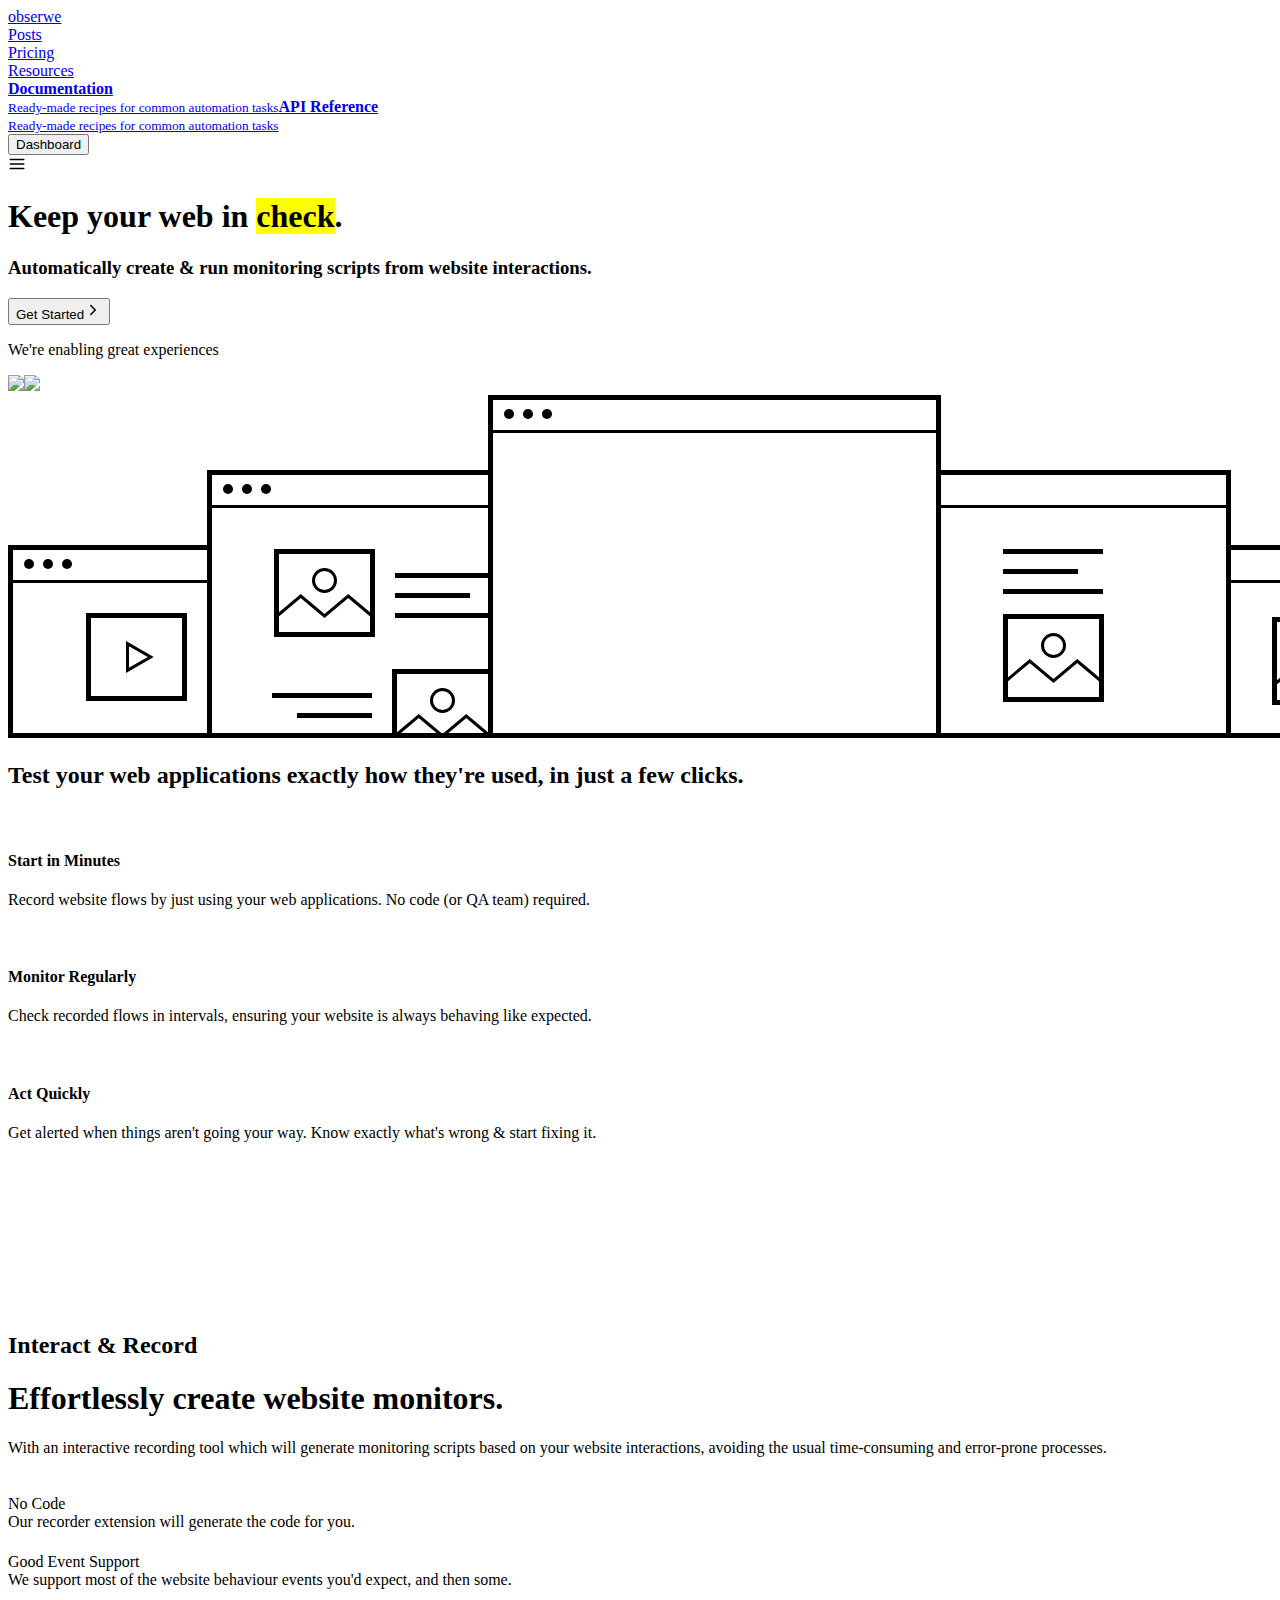
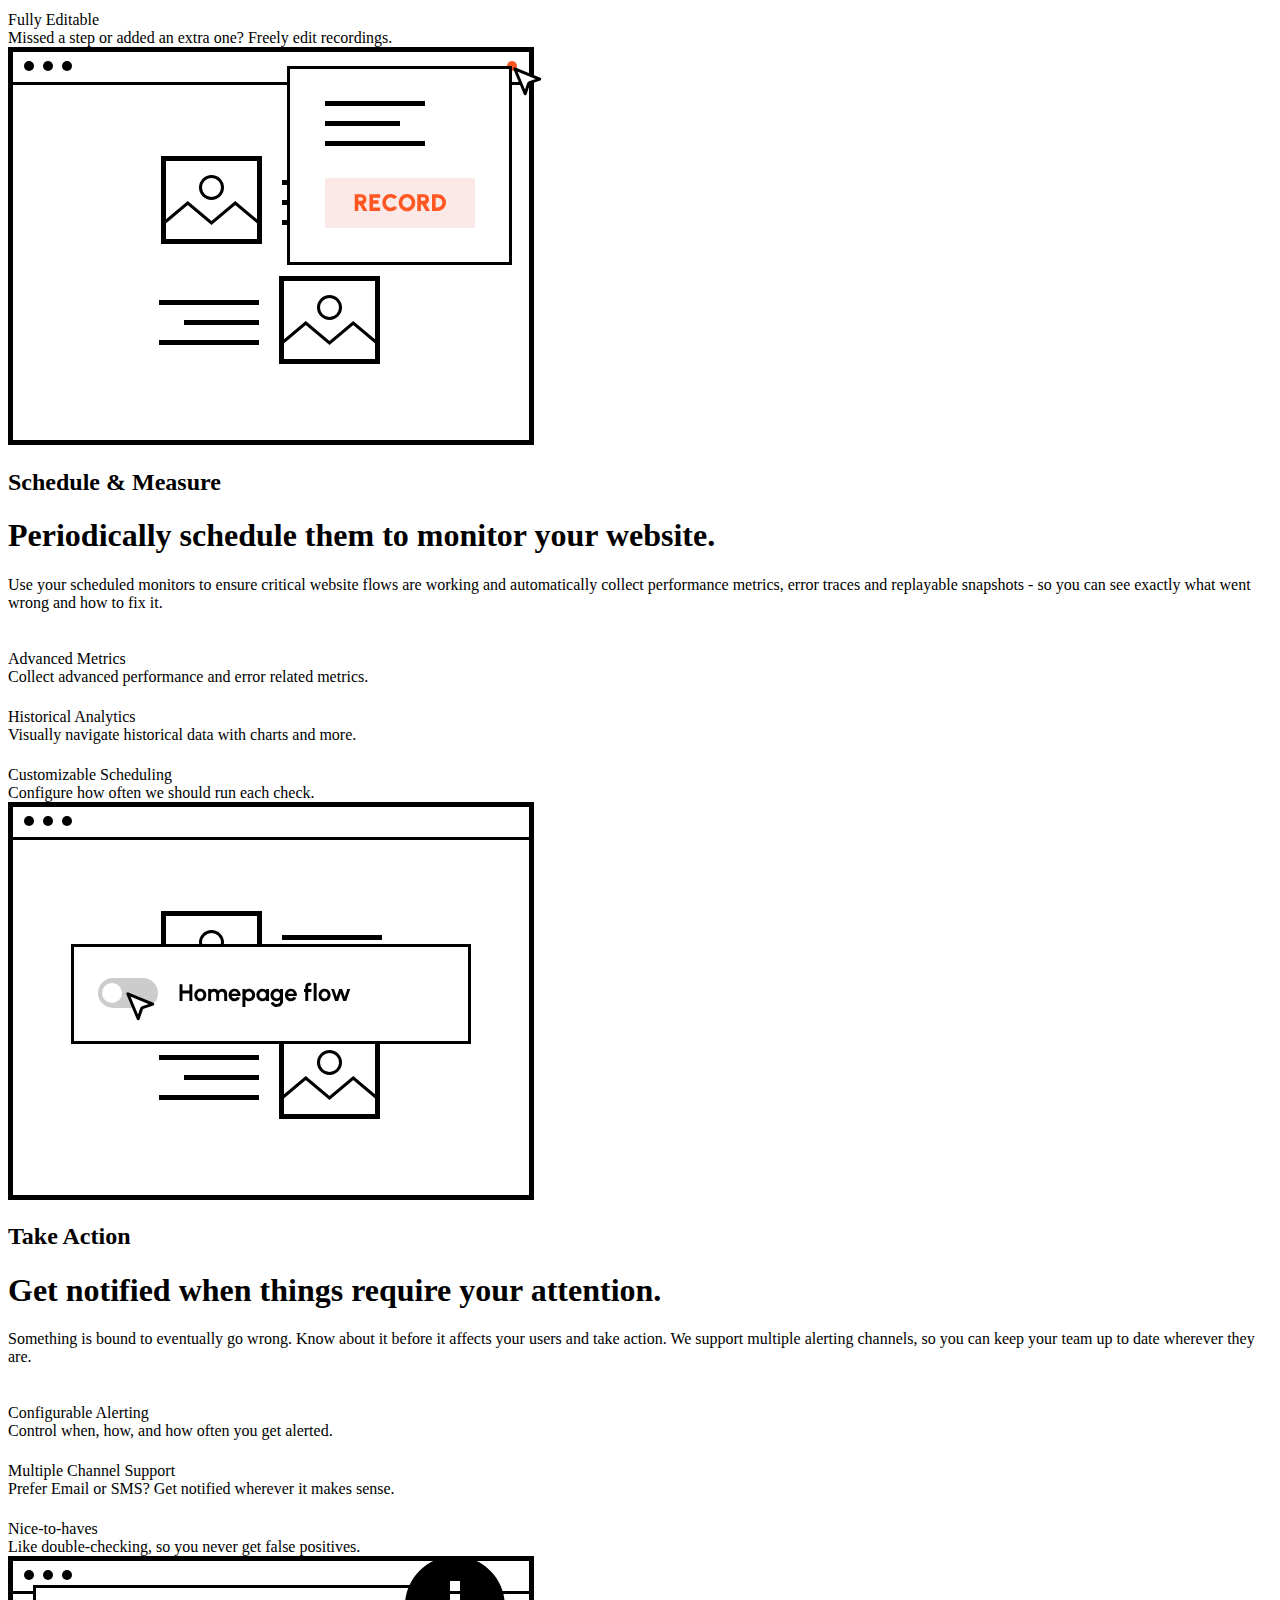
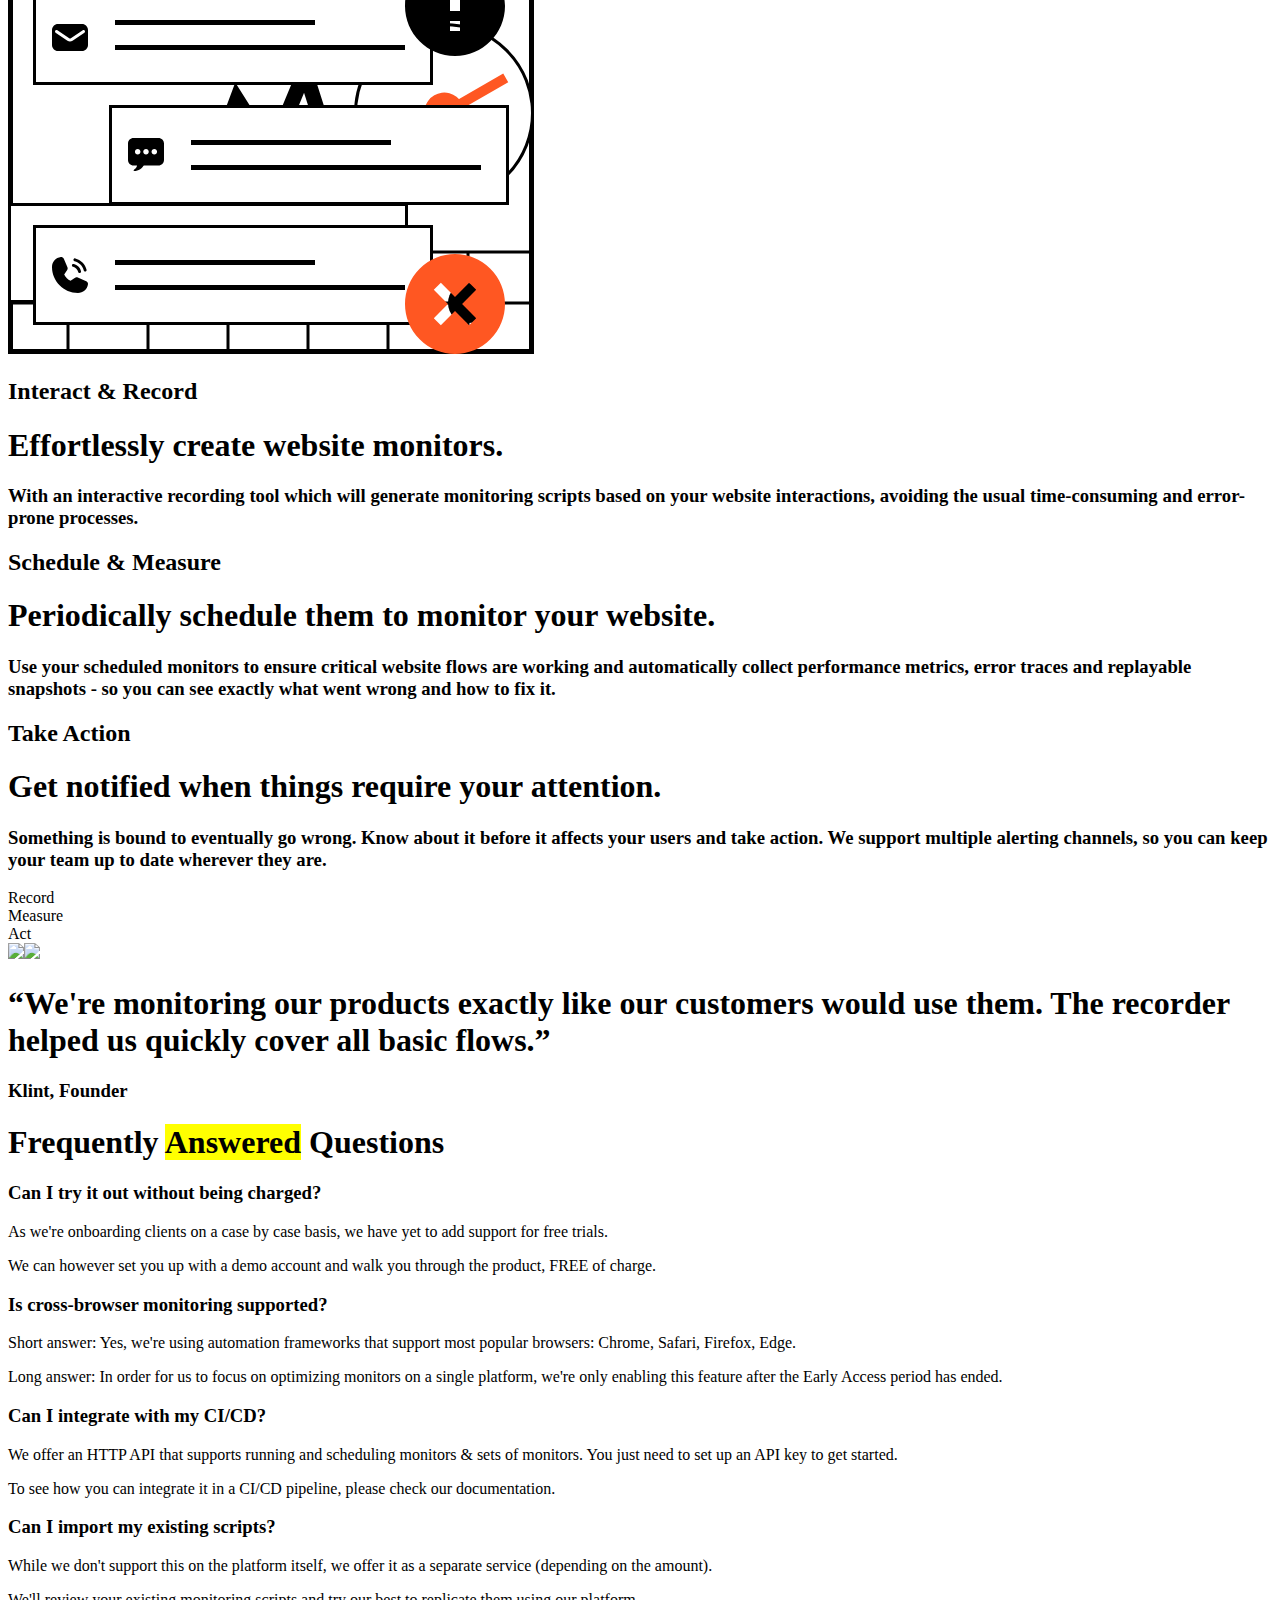
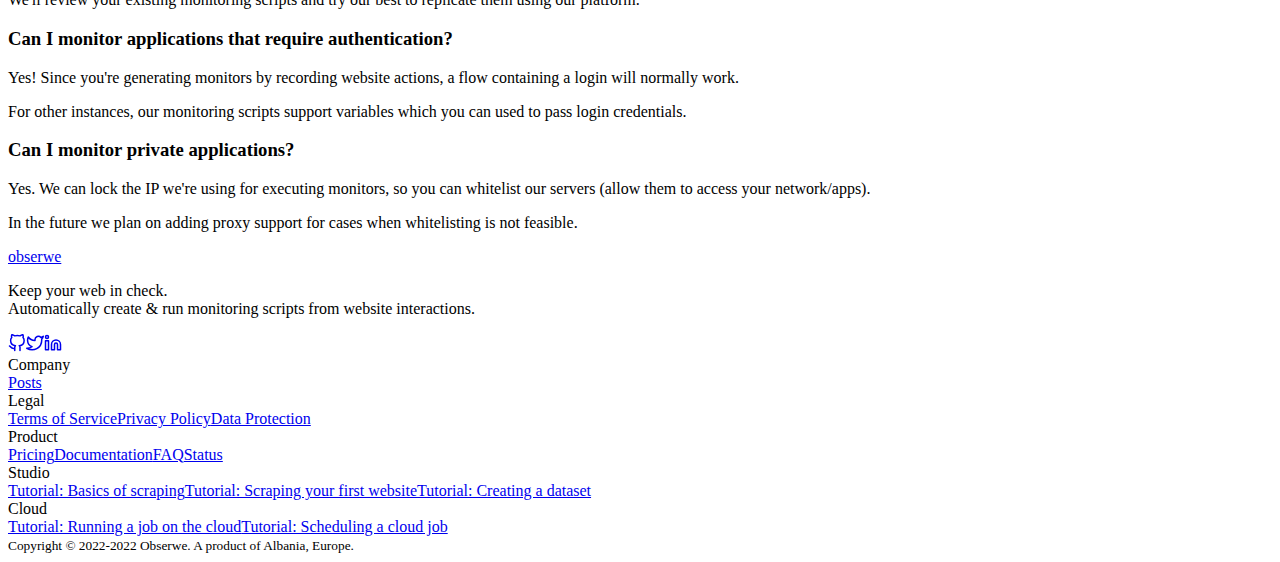
==== commit 47e60092: "Minor layout changes" ====
--- a/docs/index.html
+++ b/docs/index.html
@@ -1 +1 @@
-<!DOCTYPE html><html><head><meta charSet="utf-8"/><meta name="viewport" content="width=device-width"/><title>Obserwe</title><meta name="next-head-count" content="3"/><link rel="preload" href="/_next/static/css/c49cee8ecfa80d34.css" as="style"/><link rel="stylesheet" href="/_next/static/css/c49cee8ecfa80d34.css" data-n-g=""/><link rel="preload" href="/_next/static/css/ac7f41db4acaab8c.css" as="style"/><link rel="stylesheet" href="/_next/static/css/ac7f41db4acaab8c.css" data-n-p=""/><noscript data-n-css=""></noscript><script defer="" nomodule="" src="/_next/static/chunks/polyfills-c67a75d1b6f99dc8.js"></script><script src="/_next/static/chunks/webpack-01e766d920084ac8.js" defer=""></script><script src="/_next/static/chunks/framework-6fb0c9e4013d3d0e.js" defer=""></script><script src="/_next/static/chunks/main-1e9ecdf824ceee19.js" defer=""></script><script src="/_next/static/chunks/pages/_app-0d68fd7a95aa59de.js" defer=""></script><script src="/_next/static/chunks/pages/index-a02836636d610c20.js" defer=""></script><script src="/_next/static/R4nkOnshwCi6khaxe8Wmi/_buildManifest.js" defer=""></script><script src="/_next/static/R4nkOnshwCi6khaxe8Wmi/_ssgManifest.js" defer=""></script></head><body><div id="__next"><nav class="nav_base__y_77x nav_home___O4p7 nav_shown__Xd60q nav_initial__UWPYF"><a href="/"><span class="brand_brand__5IXHS"><span></span>obserwe</span></a><div class="nav_menu__hSrWp"><div class="nav_popover__vVRM7 popover_popover__IPQ5d"><a href="/posts">Posts</a></div><div class="nav_popover__vVRM7 popover_popover__IPQ5d"><a href="/pricing">Pricing</a></div><div class="nav_popover__vVRM7 popover_popover__IPQ5d"><a href="/resources">Resources</a><div style="top:100%"><a href="/docs"><strong>Documentation</strong><br/><small>Ready-made recipes for common automation tasks</small></a><a href="/developers"><strong>API Reference</strong><br/><small>Ready-made recipes for common automation tasks</small></a></div></div></div><div><a href="/dashboard"><button type="button" class="button_button__kmw7u button_primary__aWMTS button_small__cn7sL button_ghost__UxeWw">Dashboard</button></a></div><svg xmlns="http://www.w3.org/2000/svg" viewBox="0 0 24 24" width="18" height="18" fill="none" stroke="currentColor" stroke-width="2" stroke-linecap="round" stroke-linejoin="round" class="nav_menuButton__D0AqK"><line x1="3" y1="12" x2="21" y2="12"></line><line x1="3" y1="6" x2="21" y2="6"></line><line x1="3" y1="18" x2="21" y2="18"></line></svg></nav><main class="layout_layout__CJddk"><div class="index_hero__TuHat"><h1>Keep your web <mark>in check</mark>.</h1><h3>Automatically create &amp; run monitoring scripts from website interactions.</h3><button type="button" class="button_button__kmw7u button_secondary__e1Rxb"><span>Get Started</span><svg xmlns="http://www.w3.org/2000/svg" viewBox="0 0 24 24" width="18" height="18" fill="none" stroke="currentColor" stroke-width="2" stroke-linecap="round" stroke-linejoin="round"><polyline points="9 18 15 12 9 6"></polyline></svg></button><p>We&#x27;re enabling great experiences</p><div class="index_cstudies__eDzNC"><img src="/img/clients/bimorah.svg"/><img src="/img/clients/induktive.svg"/></div><footer><svg class="hero_hero__PnEiq" width="1413" height="343" viewBox="0 0 1413 343" fill="none" xmlns="http://www.w3.org/2000/svg"><g id="hero-anim"><g id="rightmost" clip-path="url(#clip0_60_2443)"><rect x="1160.5" y="152.5" width="250" height="188" fill="white"></rect><g id="rightmost-content"><g id="image-preview-4"><circle id="sun" cx="1710.5" cy="253.5" r="11" stroke="black" stroke-width="3"></circle><path id="hills" d="M1663 289L1686.75 269L1710.5 289L1734.25 269L1758 289" stroke="black" stroke-width="3"></path><rect x="1662.5" y="224.5" width="96" height="83" stroke="black" stroke-width="5"></rect></g><g id="image-preview-3"><circle id="sun_2" cx="1578.5" cy="253.5" r="11" stroke="black" stroke-width="3"></circle><path id="hills_2" d="M1531 289L1554.75 269L1578.5 289L1602.25 269L1626 289" stroke="black" stroke-width="3"></path><rect x="1530.5" y="224.5" width="96" height="83" stroke="black" stroke-width="5"></rect></g><g id="image-preview-2"><circle id="sun_3" cx="1446.5" cy="253.5" r="11" stroke="black" stroke-width="3"></circle><path id="hills_3" d="M1399 289L1422.75 269L1446.5 289L1470.25 269L1494 289" stroke="black" stroke-width="3"></path><rect x="1398.5" y="224.5" width="96" height="83" stroke="black" stroke-width="5"></rect></g><g id="image-preview-1"><circle id="sun_4" cx="1314.5" cy="253.5" r="11" stroke="black" stroke-width="3"></circle><path id="hills_4" d="M1267 289L1290.75 269L1314.5 289L1338.25 269L1362 289" stroke="black" stroke-width="3"></path><rect x="1266.5" y="224.5" width="96" height="83" stroke="black" stroke-width="5"></rect></g></g><g id="window-title"><mask id="path-14-inside-1_40_831" fill="white"><path d="M1158 150H1413V188H1158V150Z"></path></mask><path d="M1158 150H1413V188H1158V150Z" fill="white"></path><circle id="button-right" cx="1217" cy="169" r="5" fill="black"></circle><circle id="button-center" cx="1198" cy="169" r="5" fill="black"></circle><circle id="button-left" cx="1179" cy="169" r="5" fill="black"></circle><path d="M1158 150V145H1153V150H1158ZM1413 150H1418V145H1413V150ZM1413 188V191H1418V188H1413ZM1158 188H1153V191H1158V188ZM1158 155H1413V145H1158V155ZM1408 150V188H1418V150H1408ZM1413 185H1158V191H1413V185ZM1163 188V150H1153V188H1163Z" fill="black" mask="url(#path-14-inside-1_40_831)"></path></g><rect x="1160.5" y="152.5" width="250" height="188" stroke="black" stroke-width="5"></rect></g><g id="right" clip-path="url(#clip1_60_2443)"><rect x="871.5" y="77.5" width="349" height="263" fill="white"></rect><g id="right-content"><g id="text-w-image-v-2"><g id="image-preview"><circle id="sun_5" cx="1045.5" cy="438.5" r="11" stroke="black" stroke-width="3"></circle><path id="hills_5" d="M998 474L1021.75 454L1045.5 474L1069.25 454L1093 474" stroke="black" stroke-width="3"></path><rect x="997.5" y="409.5" width="96" height="83" stroke="black" stroke-width="5"></rect></g><g id="text-left"><line id="bottom" x1="995" y1="384.5" x2="1095" y2="384.5" stroke="black" stroke-width="5"></line><line id="center" x1="995" y1="364.5" x2="1070" y2="364.5" stroke="black" stroke-width="5"></line><line id="top" x1="995" y1="344.5" x2="1095" y2="344.5" stroke="black" stroke-width="5"></line></g></g><g id="text-w-image-v-1"><g id="image-preview_2"><circle id="sun_6" cx="1045.5" cy="250.5" r="11" stroke="black" stroke-width="3"></circle><path id="hills_6" d="M998 286L1021.75 266L1045.5 286L1069.25 266L1093 286" stroke="black" stroke-width="3"></path><rect x="997.5" y="221.5" width="96" height="83" stroke="black" stroke-width="5"></rect></g><g id="text-left_2"><line id="bottom_2" x1="995" y1="196.5" x2="1095" y2="196.5" stroke="black" stroke-width="5"></line><line id="center_2" x1="995" y1="176.5" x2="1070" y2="176.5" stroke="black" stroke-width="5"></line><line id="top_2" x1="995" y1="156.5" x2="1095" y2="156.5" stroke="black" stroke-width="5"></line></g></g></g><g id="window-title_2"><mask id="path-32-inside-2_40_831" fill="white"><path d="M869 75H1223V113H869V75Z"></path></mask><path d="M869 75H1223V113H869V75Z" fill="white"></path><circle id="button-right_2" cx="928" cy="94" r="5" fill="black"></circle><circle id="button-center_2" cx="909" cy="94" r="5" fill="black"></circle><circle id="button-left_2" cx="890" cy="94" r="5" fill="black"></circle><path d="M869 75V70H864V75H869ZM1223 75H1228V70H1223V75ZM1223 113V116H1228V113H1223ZM869 113H864V116H869V113ZM869 80H1223V70H869V80ZM1218 75V113H1228V75H1218ZM1223 110H869V116H1223V110ZM874 113V75H864V113H874Z" fill="black" mask="url(#path-32-inside-2_40_831)"></path></g><rect x="871.5" y="77.5" width="349" height="263" stroke="black" stroke-width="5"></rect></g><g id="leftmost" clip-path="url(#clip2_60_2443)"><rect x="2.5" y="152.5" width="250" height="188" fill="white"></rect><g id="leftmost-content"><g id="video-preview-4"><path id="play" d="M361.5 248.598L384.713 262L361.5 275.402L361.5 248.598Z" stroke="black" stroke-width="3"></path><rect x="322.5" y="220.5" width="96" height="83" stroke="black" stroke-width="5"></rect></g><g id="video-preview-3"><path id="play_2" d="M482.5 248.598L505.713 262L482.5 275.402L482.5 248.598Z" stroke="black" stroke-width="3"></path><rect x="443.5" y="220.5" width="96" height="83" stroke="black" stroke-width="5"></rect></g><g id="video-preview-2"><circle id="sun_7" cx="249.5" cy="249.5" r="11" stroke="black" stroke-width="3"></circle><path id="hills_7" d="M202 285L225.75 265L249.5 285L273.25 265L297 285" stroke="black" stroke-width="3"></path><rect x="201.5" y="220.5" width="96" height="83" stroke="black" stroke-width="5"></rect></g><g id="video-preview-1"><path id="play_3" d="M119.5 248.598L142.713 262L119.5 275.402L119.5 248.598Z" stroke="black" stroke-width="3"></path><rect x="80.5" y="220.5" width="96" height="83" stroke="black" stroke-width="5"></rect></g></g><g id="window-title_3"><mask id="path-47-inside-3_40_831" fill="white"><path d="M0 150H255V188H0V150Z"></path></mask><path d="M0 150H255V188H0V150Z" fill="white"></path><circle id="button-right_3" cx="59" cy="169" r="5" fill="black"></circle><circle id="button-center_3" cx="40" cy="169" r="5" fill="black"></circle><circle id="button-left_3" cx="21" cy="169" r="5" fill="black"></circle><path d="M0 150V145H-5V150H0ZM255 150H260V145H255V150ZM255 188V191H260V188H255ZM0 188H-5V191H0V188ZM0 155H255V145H0V155ZM250 150V188H260V150H250ZM255 185H0V191H255V185ZM5 188V150H-5V188H5Z" fill="black" mask="url(#path-47-inside-3_40_831)"></path></g><rect x="2.5" y="152.5" width="250" height="188" stroke="black" stroke-width="5"></rect></g><g id="left" clip-path="url(#clip3_60_2443)"><rect x="201.5" y="77.5" width="349" height="263" fill="white"></rect><g id="left-content"><g id="text-w-image-h-4"><g id="text-left_3"><line id="bottom_3" y1="-2.5" x2="100" y2="-2.5" transform="matrix(-1 0 0 1 364 583)" stroke="black" stroke-width="5"></line><line id="center_3" y1="-2.5" x2="75" y2="-2.5" transform="matrix(-1 0 0 1 364 563)" stroke="black" stroke-width="5"></line><line id="top_3" y1="-2.5" x2="100" y2="-2.5" transform="matrix(-1 0 0 1 364 543)" stroke="black" stroke-width="5"></line></g><g id="image-preview_3"><circle id="sun_8" r="11" transform="matrix(-1 0 0 1 434.5 545.5)" stroke="black" stroke-width="3"></circle><path id="hills_8" d="M482 581L458.25 561L434.5 581L410.75 561L387 581" stroke="black" stroke-width="3"></path><rect x="-2.5" y="2.5" width="96" height="83" transform="matrix(-1 0 0 1 480 514)" stroke="black" stroke-width="5"></rect></g></g><g id="text-w-image-h-3"><g id="text-left_4"><line id="bottom_4" x1="387" y1="460.5" x2="487" y2="460.5" stroke="black" stroke-width="5"></line><line id="center_4" x1="387" y1="440.5" x2="462" y2="440.5" stroke="black" stroke-width="5"></line><line id="top_4" x1="387" y1="420.5" x2="487" y2="420.5" stroke="black" stroke-width="5"></line></g><g id="image-preview_4"><circle id="sun_9" cx="316.5" cy="425.5" r="11" stroke="black" stroke-width="3"></circle><path id="hills_9" d="M269 461L292.75 441L316.5 461L340.25 441L364 461" stroke="black" stroke-width="3"></path><rect x="268.5" y="396.5" width="96" height="83" stroke="black" stroke-width="5"></rect></g></g><g id="text-w-image-h-2"><g id="text-left_5"><line id="bottom_5" y1="-2.5" x2="100" y2="-2.5" transform="matrix(-1 0 0 1 364 343)" stroke="black" stroke-width="5"></line><line id="center_5" y1="-2.5" x2="75" y2="-2.5" transform="matrix(-1 0 0 1 364 323)" stroke="black" stroke-width="5"></line><line id="top_5" y1="-2.5" x2="100" y2="-2.5" transform="matrix(-1 0 0 1 364 303)" stroke="black" stroke-width="5"></line></g><g id="image-preview_5"><circle id="sun_10" r="11" transform="matrix(-1 0 0 1 434.5 305.5)" stroke="black" stroke-width="3"></circle><path id="hills_10" d="M482 341L458.25 321L434.5 341L410.75 321L387 341" stroke="black" stroke-width="3"></path><rect x="-2.5" y="2.5" width="96" height="83" transform="matrix(-1 0 0 1 480 274)" stroke="black" stroke-width="5"></rect></g></g><g id="text-w-image-h-1"><g id="text-left_6"><line id="bottom_6" x1="387" y1="220.5" x2="487" y2="220.5" stroke="black" stroke-width="5"></line><line id="center_6" x1="387" y1="200.5" x2="462" y2="200.5" stroke="black" stroke-width="5"></line><line id="top_6" x1="387" y1="180.5" x2="487" y2="180.5" stroke="black" stroke-width="5"></line></g><g id="image-preview_6"><circle id="sun_11" cx="316.5" cy="185.5" r="11" stroke="black" stroke-width="3"></circle><path id="hills_11" d="M269 221L292.75 201L316.5 221L340.25 201L364 221" stroke="black" stroke-width="3"></path><rect x="268.5" y="156.5" width="96" height="83" stroke="black" stroke-width="5"></rect></g></g></g><g id="window-title_4"><mask id="path-77-inside-4_40_831" fill="white"><path d="M199 75H553V113H199V75Z"></path></mask><path d="M199 75H553V113H199V75Z" fill="white"></path><circle id="button-right_4" cx="258" cy="94" r="5" fill="black"></circle><circle id="button-center_4" cx="239" cy="94" r="5" fill="black"></circle><circle id="button-left_4" cx="220" cy="94" r="5" fill="black"></circle><path d="M199 75V70H194V75H199ZM553 75H558V70H553V75ZM553 113V116H558V113H553ZM199 113H194V116H199V113ZM199 80H553V70H199V80ZM548 75V113H558V75H548ZM553 110H199V116H553V110ZM204 113V75H194V113H204Z" fill="black" mask="url(#path-77-inside-4_40_831)"></path></g><rect x="201.5" y="77.5" width="349" height="263" stroke="black" stroke-width="5"></rect></g><g id="center_7"><rect x="482.5" y="2.5" width="448" height="338" fill="white"></rect><g id="center-content"><line id="center-button" x1="644" y1="236.5" x2="769" y2="236.5" stroke="black" stroke-width="25"></line><rect id="center-input-2" x="608.5" y="180.5" width="197" height="22" stroke="black" stroke-width="3"></rect><rect id="center-input-1" x="608.5" y="135.5" width="197" height="22" stroke="black" stroke-width="3"></rect><g id="center-text"><line id="bottom_7" x1="632" y1="111.5" x2="782" y2="111.5" stroke="black" stroke-width="5"></line><line id="top_7" x1="657" y1="96.5" x2="757" y2="96.5" stroke="black" stroke-width="5"></line></g></g><g id="window-title_5"><mask id="path-88-inside-5_40_831" fill="white"><path d="M480 0H933V38H480V0Z"></path></mask><path d="M480 0H933V38H480V0Z" fill="white"></path><circle id="button-right_5" cx="539" cy="19" r="5" fill="black"></circle><circle id="button-center_5" cx="520" cy="19" r="5" fill="black"></circle><circle id="button-left_5" cx="501" cy="19" r="5" fill="black"></circle><path d="M480 0V-5H475V0H480ZM933 0H938V-5H933V0ZM933 38V41H938V38H933ZM480 38H475V41H480V38ZM480 5H933V-5H480V5ZM928 0V38H938V0H928ZM933 35H480V41H933V35ZM485 38V0H475V38H485Z" fill="black" mask="url(#path-88-inside-5_40_831)"></path></g><g id="center-success"><rect width="443" height="300" transform="translate(485 38)" fill="white"></rect><path id="success" fill-rule="evenodd" clip-rule="evenodd" d="M707 238C734.614 238 757 215.614 757 188C757 160.386 734.614 138 707 138C679.386 138 657 160.386 657 188C657 215.614 679.386 238 707 238ZM702 210.07L683.465 191.535L690.535 184.465L702 195.93L725.965 171.965L733.035 179.035L702 210.07Z"></path></g><rect x="482.5" y="2.5" width="448" height="338" stroke="black" stroke-width="5"></rect></g></g><defs><clipPath id="clip0_60_2443"><rect x="1158" y="150" width="255" height="193" fill="white"></rect></clipPath><clipPath id="clip1_60_2443"><rect x="869" y="75" width="354" height="268" fill="white"></rect></clipPath><clipPath id="clip2_60_2443"><rect y="150" width="255" height="193" fill="white"></rect></clipPath><clipPath id="clip3_60_2443"><rect x="199" y="75" width="354" height="268" fill="white"></rect></clipPath></defs></svg></footer></div><form method="post" action="https://klintm.us19.list-manage.com/subscribe/post?u=13b55fb83c948492fd49f654f&amp;id=842a92206a" target="_blank"></form><div class="index_demo__W7Vqg"><div><h2>Test your web applications exactly how they&#x27;re used, in just a few clicks.</h2><div><svg xmlns="http://www.w3.org/2000/svg" viewBox="0 0 24 24" width="18" height="18" fill="none" stroke="var(--tint)" stroke-width="2" stroke-linecap="round" stroke-linejoin="round"><path d="M22 11.08V12a10 10 0 1 1-5.93-9.14"></path><polyline points="22 4 12 14.01 9 11.01"></polyline></svg><h4>Start in Minutes</h4><p>Record website flows by just using your web applications. No code (or QA team) required.</p></div><div><svg xmlns="http://www.w3.org/2000/svg" viewBox="0 0 24 24" width="18" height="18" fill="none" stroke="var(--tint)" stroke-width="2" stroke-linecap="round" stroke-linejoin="round"><polyline points="22 12 18 12 15 21 9 3 6 12 2 12"></polyline></svg><h4>Monitor Regularly</h4><p>Check recorded flows in intervals, ensuring your website is always behaving like expected.</p></div><div><svg xmlns="http://www.w3.org/2000/svg" viewBox="0 0 24 24" width="18" height="18" fill="none" stroke="var(--tint)" stroke-width="2" stroke-linecap="round" stroke-linejoin="round"><path d="M18 8A6 6 0 0 0 6 8c0 7-3 9-3 9h18s-3-2-3-9"></path><path d="M13.73 21a2 2 0 0 1-3.46 0"></path></svg><h4>Act Quickly</h4><p>Get alerted when things aren&#x27;t going your way. Know exactly what&#x27;s wrong &amp; start fixing it.</p></div></div><iframe src="https://player.vimeo.com/video/752181585?h=e3fa45c7f1&amp;badge=0&amp;autopause=0&amp;player_id=0&amp;app_id=58479" frameBorder="0" allow="autoplay; fullscreen; picture-in-picture" allowfullscreen=""></iframe></div><div class="blur_blur__b5I4H index_scrollV__Pk5pf"><header><h2>Interact &amp; Record</h2><h1>Effortlessly create website monitors.</h1><p>With an interactive recording tool which will generate monitoring scripts based on your website interactions, avoiding the usual time-consuming and error-prone processes.</p><article class="checklist_checkItem__Wty3W"><svg xmlns="http://www.w3.org/2000/svg" viewBox="0 0 24 24" width="18" height="18" fill="none" stroke="var(--tint)" stroke-width="2" stroke-linecap="round" stroke-linejoin="round"><path d="M22 11.08V12a10 10 0 1 1-5.93-9.14"></path><polyline points="22 4 12 14.01 9 11.01"></polyline></svg><div><header>No Code</header><footer>Our recorder extension will generate the code for you.</footer></div></article><article class="checklist_checkItem__Wty3W"><svg xmlns="http://www.w3.org/2000/svg" viewBox="0 0 24 24" width="18" height="18" fill="none" stroke="var(--tint)" stroke-width="2" stroke-linecap="round" stroke-linejoin="round"><path d="M22 11.08V12a10 10 0 1 1-5.93-9.14"></path><polyline points="22 4 12 14.01 9 11.01"></polyline></svg><div><header>Good Event Support</header><footer>We support most of the website behaviour events you&#x27;d expect, and then some.</footer></div></article><article class="checklist_checkItem__Wty3W"><svg xmlns="http://www.w3.org/2000/svg" viewBox="0 0 24 24" width="18" height="18" fill="none" stroke="var(--tint)" stroke-width="2" stroke-linecap="round" stroke-linejoin="round"><path d="M22 11.08V12a10 10 0 1 1-5.93-9.14"></path><polyline points="22 4 12 14.01 9 11.01"></polyline></svg><div><header>Fully Editable</header><footer>Missed a step or added an extra one? Freely edit recordings.</footer></div></article></header><svg class="step1_step__Okkzj" width="536" height="398" viewBox="0 0 536 398" fill="none" xmlns="http://www.w3.org/2000/svg"><g id="part-1"><g id="card-3"><rect id="background" x="150" y="86" width="225" height="225" fill="black"></rect><g id="lines"><rect id="5" x="187" y="221" width="150" height="5" fill="white"></rect><rect id="4" x="207" y="196" width="100" height="5" fill="#FF5722"></rect><rect id="3" x="187" y="171" width="75" height="5" fill="white"></rect><rect id="2" x="187" y="146" width="100" height="5" fill="white"></rect><rect id="1" x="187" y="121" width="50" height="5" fill="white"></rect></g></g><g id="card-1"><g id="window"><rect id="Rectangle 176" x="2.5" y="2.5" width="521" height="393" fill="white" stroke="black" stroke-width="5"></rect><g id="Rectangle 183"><mask id="path-8-inside-1_46_411" fill="white"><path d="M0 0H526V38H0V0Z"></path></mask><path d="M0 0H526V38H0V0Z" fill="white"></path><path d="M0 0V-5H-5V0H0ZM526 0H531V-5H526V0ZM526 38V41H531V38H526ZM0 38H-5V41H0V38ZM0 5H526V-5H0V5ZM521 0V38H531V0H521ZM526 35H0V41H526V35ZM5 38V0H-5V38H5Z" fill="black" mask="url(#path-8-inside-1_46_411)"></path></g><circle id="Ellipse 8" cx="21" cy="19" r="5" fill="black"></circle><circle id="Ellipse 10" cx="59" cy="19" r="5" fill="black"></circle><circle id="Ellipse 9" cx="40" cy="19" r="5" fill="black"></circle></g><g id="Group 321"><g id="card-1-text-w-image-h-2"><g id="Group 316"><rect id="Rectangle 180" x="274" y="153" width="75" height="5" fill="black"></rect><rect id="Rectangle 181" x="274" y="173" width="100" height="5" fill="black"></rect><rect id="Rectangle 182" x="274" y="133" width="100" height="5" fill="black"></rect></g><g id="Group 315"><circle id="Ellipse 11" cx="203.5" cy="140.5" r="11" stroke="black" stroke-width="3"></circle><path id="Vector 56" d="M156 176L179.75 156L203.5 176L227.25 156L251 176" stroke="black" stroke-width="3"></path><rect x="155.5" y="111.5" width="96" height="83" stroke="black" stroke-width="5"></rect></g></g><g id="card-1-text-w-image-h-1"><g id="Group 316_2"><rect id="Rectangle 180_2" width="75" height="5" transform="matrix(-1 0 0 1 251 273)" fill="black"></rect><rect id="Rectangle 181_2" width="100" height="5" transform="matrix(-1 0 0 1 251 293)" fill="black"></rect><rect id="Rectangle 182_2" width="100" height="5" transform="matrix(-1 0 0 1 251 253)" fill="black"></rect></g><g id="Group 315_2"><circle id="Ellipse 11_2" r="11" transform="matrix(-1 0 0 1 321.5 260.5)" stroke="black" stroke-width="3"></circle><path id="Vector 56_2" d="M369 296L345.25 276L321.5 296L297.75 276L274 296" stroke="black" stroke-width="3"></path><rect x="-2.5" y="2.5" width="96" height="83" transform="matrix(-1 0 0 1 367 229)" stroke="black" stroke-width="5"></rect></g></g></g><circle id="indicator" cx="504" cy="19" r="5" fill="#FF5722"></circle></g><g id="card-2"><path id="background_2" d="M280.5 20.5H502.5V216.5H280.5V20.5Z" fill="white" stroke="black" stroke-width="3"></path><g id="button"><rect id="background_3" x="317" y="131" width="150" height="50" fill="#FBE9E7"></rect><path id="text" d="M346.729 164V147.2H353.569C354.489 147.2 355.321 147.432 356.065 147.896C356.809 148.36 357.397 148.984 357.829 149.768C358.269 150.544 358.489 151.4 358.489 152.336C358.489 153.056 358.369 153.728 358.129 154.352C357.889 154.968 357.545 155.516 357.097 155.996C356.657 156.468 356.137 156.848 355.537 157.136L359.521 164H355.369L351.577 157.472H350.329V164H346.729ZM350.329 153.872H353.137C353.457 153.872 353.749 153.792 354.013 153.632C354.277 153.464 354.489 153.244 354.649 152.972C354.809 152.7 354.889 152.4 354.889 152.072C354.889 151.744 354.809 151.444 354.649 151.172C354.489 150.9 354.277 150.684 354.013 150.524C353.749 150.356 353.457 150.272 353.137 150.272H350.329V153.872ZM361.448 164V147.2H372.152V150.8H365.048V153.2H370.52V156.8H365.048V160.4H372.152V164H361.448ZM382.56 164.312C381.424 164.312 380.356 164.088 379.356 163.64C378.356 163.184 377.476 162.556 376.716 161.756C375.964 160.956 375.372 160.032 374.94 158.984C374.516 157.928 374.304 156.8 374.304 155.6C374.304 154.392 374.516 153.264 374.94 152.216C375.372 151.16 375.964 150.236 376.716 149.444C377.476 148.644 378.356 148.02 379.356 147.572C380.356 147.116 381.424 146.888 382.56 146.888C383.92 146.888 385.172 147.204 386.316 147.836C387.46 148.46 388.408 149.296 389.16 150.344L385.944 152.072C385.528 151.592 385.028 151.208 384.444 150.92C383.86 150.632 383.232 150.488 382.56 150.488C381.92 150.488 381.316 150.62 380.748 150.884C380.188 151.148 379.692 151.516 379.26 151.988C378.836 152.452 378.504 152.992 378.264 153.608C378.024 154.224 377.904 154.888 377.904 155.6C377.904 156.304 378.024 156.964 378.264 157.58C378.504 158.196 378.836 158.74 379.26 159.212C379.692 159.676 380.188 160.044 380.748 160.316C381.316 160.58 381.92 160.712 382.56 160.712C383.232 160.712 383.86 160.568 384.444 160.28C385.028 159.984 385.528 159.592 385.944 159.104L389.16 160.856C388.408 161.896 387.46 162.732 386.316 163.364C385.172 163.996 383.92 164.312 382.56 164.312ZM398.99 164.312C397.854 164.312 396.786 164.088 395.786 163.64C394.786 163.184 393.906 162.556 393.146 161.756C392.386 160.956 391.79 160.032 391.358 158.984C390.926 157.928 390.71 156.8 390.71 155.6C390.71 154.4 390.926 153.276 391.358 152.228C391.79 151.172 392.386 150.244 393.146 149.444C393.906 148.644 394.786 148.02 395.786 147.572C396.786 147.116 397.854 146.888 398.99 146.888C400.134 146.888 401.206 147.116 402.206 147.572C403.206 148.02 404.086 148.644 404.846 149.444C405.606 150.244 406.198 151.172 406.622 152.228C407.054 153.276 407.27 154.4 407.27 155.6C407.27 156.8 407.054 157.928 406.622 158.984C406.198 160.032 405.606 160.956 404.846 161.756C404.086 162.556 403.206 163.184 402.206 163.64C401.206 164.088 400.134 164.312 398.99 164.312ZM398.99 160.712C399.63 160.712 400.23 160.58 400.79 160.316C401.358 160.044 401.858 159.676 402.29 159.212C402.722 158.74 403.058 158.196 403.298 157.58C403.546 156.964 403.67 156.304 403.67 155.6C403.67 154.896 403.546 154.236 403.298 153.62C403.058 153.004 402.722 152.464 402.29 152C401.858 151.528 401.358 151.16 400.79 150.896C400.23 150.624 399.63 150.488 398.99 150.488C398.35 150.488 397.746 150.624 397.178 150.896C396.618 151.16 396.122 151.528 395.69 152C395.258 152.464 394.918 153.004 394.67 153.62C394.43 154.236 394.31 154.896 394.31 155.6C394.31 156.304 394.43 156.964 394.67 157.58C394.918 158.196 395.258 158.74 395.69 159.212C396.122 159.676 396.618 160.044 397.178 160.316C397.746 160.58 398.35 160.712 398.99 160.712ZM409.307 164V147.2H416.147C417.067 147.2 417.899 147.432 418.643 147.896C419.387 148.36 419.975 148.984 420.407 149.768C420.847 150.544 421.067 151.4 421.067 152.336C421.067 153.056 420.947 153.728 420.707 154.352C420.467 154.968 420.123 155.516 419.675 155.996C419.235 156.468 418.715 156.848 418.115 157.136L422.099 164H417.947L414.155 157.472H412.907V164H409.307ZM412.907 153.872H415.715C416.035 153.872 416.327 153.792 416.591 153.632C416.855 153.464 417.067 153.244 417.227 152.972C417.387 152.7 417.467 152.4 417.467 152.072C417.467 151.744 417.387 151.444 417.227 151.172C417.067 150.9 416.855 150.684 416.591 150.524C416.327 150.356 416.035 150.272 415.715 150.272H412.907V153.872ZM424.026 164V147.2H429.594C430.754 147.2 431.838 147.42 432.846 147.86C433.862 148.292 434.754 148.896 435.522 149.672C436.298 150.44 436.902 151.332 437.334 152.348C437.774 153.356 437.994 154.44 437.994 155.6C437.994 156.76 437.774 157.848 437.334 158.864C436.902 159.872 436.298 160.764 435.522 161.54C434.754 162.308 433.862 162.912 432.846 163.352C431.838 163.784 430.754 164 429.594 164H424.026ZM427.626 160.4H429.594C430.242 160.4 430.854 160.276 431.43 160.028C432.006 159.78 432.518 159.436 432.966 158.996C433.414 158.556 433.762 158.048 434.01 157.472C434.266 156.888 434.394 156.264 434.394 155.6C434.394 154.936 434.266 154.316 434.01 153.74C433.762 153.164 433.414 152.656 432.966 152.216C432.526 151.768 432.018 151.42 431.442 151.172C430.866 150.924 430.25 150.8 429.594 150.8H427.626V160.4Z" fill="#FF5722"></path></g><g id="Group 314"><rect id="Rectangle 180_3" x="317" y="74" width="75" height="5" fill="black"></rect><rect id="Rectangle 181_3" x="317" y="94" width="100" height="5" fill="black"></rect><rect id="Rectangle 182_3" x="317" y="54" width="100" height="5" fill="black"></rect></g></g><path id="pointer" d="M521.582 35.6445C521.141 35.7944 520.794 36.141 520.645 36.5824L517.189 46.7566L506.785 21.7854L531.757 32.1889L521.582 35.6445Z" fill="white" stroke="black" stroke-width="3" stroke-linecap="round" stroke-linejoin="round"></path></g></svg><header><h2>Schedule &amp; Measure</h2><h1>Periodically schedule them to monitor your website.</h1><p>Use your scheduled monitors to ensure critical website flows are working and automatically collect performance metrics, error traces and replayable snapshots - so you can see exactly what went wrong and how to fix it.</p><article class="checklist_checkItem__Wty3W"><svg xmlns="http://www.w3.org/2000/svg" viewBox="0 0 24 24" width="18" height="18" fill="none" stroke="var(--tint)" stroke-width="2" stroke-linecap="round" stroke-linejoin="round"><path d="M22 11.08V12a10 10 0 1 1-5.93-9.14"></path><polyline points="22 4 12 14.01 9 11.01"></polyline></svg><div><header>Advanced Metrics</header><footer>Collect advanced performance and error related metrics.</footer></div></article><article class="checklist_checkItem__Wty3W"><svg xmlns="http://www.w3.org/2000/svg" viewBox="0 0 24 24" width="18" height="18" fill="none" stroke="var(--tint)" stroke-width="2" stroke-linecap="round" stroke-linejoin="round"><path d="M22 11.08V12a10 10 0 1 1-5.93-9.14"></path><polyline points="22 4 12 14.01 9 11.01"></polyline></svg><div><header>Historical Analytics</header><footer>Visually navigate historical data with charts and more.</footer></div></article><article class="checklist_checkItem__Wty3W"><svg xmlns="http://www.w3.org/2000/svg" viewBox="0 0 24 24" width="18" height="18" fill="none" stroke="var(--tint)" stroke-width="2" stroke-linecap="round" stroke-linejoin="round"><path d="M22 11.08V12a10 10 0 1 1-5.93-9.14"></path><polyline points="22 4 12 14.01 9 11.01"></polyline></svg><div><header>Customizable Scheduling</header><footer>Configure how often we should run each check.</footer></div></article></header><svg class="step2_step__jvXR_" width="526" height="398" viewBox="0 0 526 398" fill="none" xmlns="http://www.w3.org/2000/svg"><g id="part-2"><g id="card-3"><g id="window"><rect id="Rectangle 176" x="2.5" y="2.5" width="521" height="393" fill="white" stroke="black" stroke-width="5"></rect><g id="Rectangle 183"><mask id="path-2-inside-1_46_587" fill="white"><path d="M0 0H526V38H0V0Z"></path></mask><path d="M0 0H526V38H0V0Z" fill="white"></path><path d="M0 0V-5H-5V0H0ZM526 0H531V-5H526V0ZM526 38V41H531V38H526ZM0 38H-5V41H0V38ZM0 5H526V-5H0V5ZM521 0V38H531V0H521ZM526 35H0V41H526V35ZM5 38V0H-5V38H5Z" fill="black" mask="url(#path-2-inside-1_46_587)"></path></g><circle id="Ellipse 8" cx="21" cy="19" r="5" fill="black"></circle><circle id="Ellipse 10" cx="59" cy="19" r="5" fill="black"></circle><circle id="Ellipse 9" cx="40" cy="19" r="5" fill="black"></circle></g><g id="Group 321"><g id="card-1-text-w-image-h-1"><g id="Group 316"><rect id="Rectangle 180" x="274" y="153" width="75" height="5" fill="black"></rect><rect id="Rectangle 181" x="274" y="173" width="100" height="5" fill="black"></rect><rect id="Rectangle 182" x="274" y="133" width="100" height="5" fill="black"></rect></g><g id="Group 315"><circle id="Ellipse 11" cx="203.5" cy="140.5" r="11" stroke="black" stroke-width="3"></circle><path id="Vector 56" d="M156 176L179.75 156L203.5 176L227.25 156L251 176" stroke="black" stroke-width="3"></path><rect x="155.5" y="111.5" width="96" height="83" stroke="black" stroke-width="5"></rect></g></g><g id="card-1-text-w-image-h-2"><g id="Group 316_2"><rect id="Rectangle 180_2" width="75" height="5" transform="matrix(-1 0 0 1 251 273)" fill="black"></rect><rect id="Rectangle 181_2" width="100" height="5" transform="matrix(-1 0 0 1 251 293)" fill="black"></rect><rect id="Rectangle 182_2" width="100" height="5" transform="matrix(-1 0 0 1 251 253)" fill="black"></rect></g><g id="Group 315_2"><circle id="Ellipse 11_2" r="11" transform="matrix(-1 0 0 1 321.5 260.5)" stroke="black" stroke-width="3"></circle><path id="Vector 56_2" d="M369 296L345.25 276L321.5 296L297.75 276L274 296" stroke="black" stroke-width="3"></path><rect x="-2.5" y="2.5" width="96" height="83" transform="matrix(-1 0 0 1 367 229)" stroke="black" stroke-width="5"></rect></g></g></g></g><g id="card-2"><rect id="background" x="64.5" y="143.5" width="397" height="97" fill="white" stroke="black" stroke-width="3"></rect><rect id="1" x="89" y="176" width="10" height="30" fill="black"></rect><rect id="2" x="109" y="176" width="10" height="30" fill="black"></rect><rect id="3" x="129" y="176" width="10" height="30" fill="black"></rect><rect id="4" x="149" y="176" width="10" height="30" fill="black"></rect><rect id="5" x="169" y="176" width="10" height="30" fill="black"></rect><rect id="6" x="189" y="176" width="10" height="30" fill="black"></rect><rect id="indicator" x="209" y="176" width="10" height="30" fill="#FF5722"></rect><rect id="8" x="229" y="176" width="10" height="30" fill="#CCCCCC"></rect><rect id="9" x="249" y="176" width="10" height="30" fill="#CCCCCC"></rect><rect id="10" x="269" y="176" width="10" height="30" fill="#CCCCCC"></rect><rect id="11" x="289" y="176" width="10" height="30" fill="#CCCCCC"></rect><rect id="12" x="309" y="176" width="10" height="30" fill="#CCCCCC"></rect><rect id="13" x="329" y="176" width="10" height="30" fill="#CCCCCC"></rect><rect id="14" x="349" y="176" width="10" height="30" fill="#CCCCCC"></rect><rect id="15" x="369" y="176" width="10" height="30" fill="#CCCCCC"></rect><rect id="16" x="389" y="176" width="10" height="30" fill="#CCCCCC"></rect><rect id="17" x="409" y="176" width="10" height="30" fill="#CCCCCC"></rect></g><g id="card-1"><rect id="background_2" x="64.5" y="143.5" width="397" height="97" fill="white" stroke="black" stroke-width="3"></rect><g id="switch"><rect id="switch-background" x="90" y="176" width="60" height="30" rx="15" fill="#CCCCCC"></rect><rect id="toggle" x="94" y="181" width="20" height="20" rx="10" fill="white"></rect></g><path id="Homepage flow" d="M181.414 182.2H184.342V199H181.414V191.464H174.454V199H171.526V182.2H174.454V188.536H181.414V182.2ZM192.322 199.312C191.218 199.312 190.21 199.028 189.298 198.46C188.394 197.892 187.67 197.132 187.126 196.18C186.59 195.22 186.322 194.16 186.322 193C186.322 192.12 186.478 191.3 186.79 190.54C187.102 189.772 187.53 189.1 188.074 188.524C188.626 187.94 189.266 187.484 189.994 187.156C190.722 186.828 191.498 186.664 192.322 186.664C193.426 186.664 194.43 186.948 195.334 187.516C196.246 188.084 196.97 188.848 197.506 189.808C198.05 190.768 198.322 191.832 198.322 193C198.322 193.872 198.166 194.688 197.854 195.448C197.542 196.208 197.11 196.88 196.558 197.464C196.014 198.04 195.378 198.492 194.65 198.82C193.93 199.148 193.154 199.312 192.322 199.312ZM192.322 196.384C192.906 196.384 193.43 196.228 193.894 195.916C194.358 195.604 194.722 195.192 194.986 194.68C195.258 194.168 195.394 193.608 195.394 193C195.394 192.376 195.254 191.808 194.974 191.296C194.702 190.776 194.33 190.364 193.858 190.06C193.394 189.748 192.882 189.592 192.322 189.592C191.746 189.592 191.226 189.748 190.762 190.06C190.298 190.372 189.93 190.788 189.658 191.308C189.386 191.828 189.25 192.392 189.25 193C189.25 193.632 189.39 194.204 189.67 194.716C189.95 195.228 190.322 195.636 190.786 195.94C191.258 196.236 191.77 196.384 192.322 196.384ZM200.19 199V187H203.118V188.068C203.526 187.636 204.014 187.296 204.582 187.048C205.15 186.792 205.762 186.664 206.418 186.664C207.25 186.664 208.014 186.86 208.71 187.252C209.414 187.644 209.974 188.168 210.39 188.824C210.814 188.168 211.374 187.644 212.07 187.252C212.766 186.86 213.53 186.664 214.362 186.664C215.242 186.664 216.038 186.88 216.75 187.312C217.47 187.736 218.042 188.308 218.466 189.028C218.898 189.74 219.114 190.536 219.114 191.416V199H216.186V192.196C216.186 191.732 216.07 191.308 215.838 190.924C215.614 190.532 215.31 190.22 214.926 189.988C214.55 189.748 214.126 189.628 213.654 189.628C213.182 189.628 212.754 189.744 212.37 189.976C211.994 190.2 211.69 190.504 211.458 190.888C211.226 191.272 211.11 191.708 211.11 192.196V199H208.182V192.196C208.182 191.708 208.07 191.272 207.846 190.888C207.622 190.504 207.318 190.2 206.934 189.976C206.55 189.744 206.122 189.628 205.65 189.628C205.186 189.628 204.762 189.748 204.378 189.988C203.994 190.22 203.686 190.532 203.454 190.924C203.23 191.308 203.118 191.732 203.118 192.196V199H200.19ZM226.564 199.312C225.46 199.312 224.452 199.028 223.54 198.46C222.636 197.892 221.912 197.128 221.368 196.168C220.832 195.208 220.564 194.148 220.564 192.988C220.564 192.116 220.72 191.3 221.032 190.54C221.344 189.772 221.772 189.1 222.316 188.524C222.868 187.94 223.508 187.484 224.236 187.156C224.964 186.828 225.74 186.664 226.564 186.664C227.5 186.664 228.356 186.864 229.132 187.264C229.916 187.656 230.58 188.196 231.124 188.884C231.668 189.572 232.064 190.356 232.312 191.236C232.56 192.116 232.616 193.036 232.48 193.996H223.708C223.82 194.444 224.004 194.848 224.26 195.208C224.516 195.56 224.84 195.844 225.232 196.06C225.624 196.268 226.068 196.376 226.564 196.384C227.076 196.392 227.54 196.272 227.956 196.024C228.38 195.768 228.732 195.424 229.012 194.992L232 195.688C231.512 196.752 230.784 197.624 229.816 198.304C228.848 198.976 227.764 199.312 226.564 199.312ZM223.612 191.8H229.516C229.428 191.32 229.24 190.888 228.952 190.504C228.672 190.112 228.324 189.8 227.908 189.568C227.492 189.336 227.044 189.22 226.564 189.22C226.084 189.22 225.64 189.336 225.232 189.568C224.824 189.792 224.476 190.1 224.188 190.492C223.908 190.876 223.716 191.312 223.612 191.8ZM237.36 205H234.432V187H237.36V188.524C237.752 187.98 238.232 187.54 238.8 187.204C239.376 186.86 240.048 186.688 240.816 186.688C241.696 186.688 242.516 186.852 243.276 187.18C244.036 187.508 244.704 187.964 245.28 188.548C245.864 189.124 246.316 189.792 246.636 190.552C246.964 191.312 247.128 192.128 247.128 193C247.128 193.872 246.964 194.692 246.636 195.46C246.316 196.228 245.864 196.904 245.28 197.488C244.704 198.064 244.036 198.516 243.276 198.844C242.516 199.172 241.696 199.336 240.816 199.336C240.048 199.336 239.376 199.168 238.8 198.832C238.232 198.488 237.752 198.044 237.36 197.5V205ZM240.78 189.508C240.172 189.508 239.628 189.668 239.148 189.988C238.668 190.3 238.292 190.72 238.02 191.248C237.748 191.776 237.612 192.36 237.612 193C237.612 193.64 237.748 194.228 238.02 194.764C238.292 195.292 238.668 195.716 239.148 196.036C239.628 196.348 240.172 196.504 240.78 196.504C241.396 196.504 241.96 196.348 242.472 196.036C242.984 195.724 243.392 195.304 243.696 194.776C244 194.24 244.152 193.648 244.152 193C244.152 192.36 244 191.776 243.696 191.248C243.392 190.72 242.984 190.3 242.472 189.988C241.968 189.668 241.404 189.508 240.78 189.508ZM258.105 187H261.033V199H258.105L257.973 197.512C257.645 198.048 257.209 198.484 256.665 198.82C256.129 199.148 255.493 199.312 254.757 199.312C253.869 199.312 253.037 199.144 252.261 198.808C251.485 198.472 250.801 198.008 250.209 197.416C249.625 196.824 249.165 196.14 248.829 195.364C248.501 194.588 248.337 193.756 248.337 192.868C248.337 192.012 248.493 191.208 248.805 190.456C249.125 189.704 249.569 189.044 250.137 188.476C250.705 187.908 251.361 187.464 252.105 187.144C252.849 186.824 253.649 186.664 254.505 186.664C255.297 186.664 256.005 186.84 256.629 187.192C257.261 187.544 257.797 187.992 258.237 188.536L258.105 187ZM254.685 196.492C255.309 196.492 255.861 196.336 256.341 196.024C256.821 195.712 257.197 195.292 257.469 194.764C257.741 194.228 257.877 193.64 257.877 193C257.877 192.352 257.741 191.764 257.469 191.236C257.197 190.7 256.817 190.276 256.329 189.964C255.849 189.652 255.301 189.496 254.685 189.496C254.069 189.496 253.505 189.656 252.993 189.976C252.489 190.288 252.085 190.708 251.781 191.236C251.485 191.764 251.337 192.352 251.337 193C251.337 193.648 251.489 194.236 251.793 194.764C252.097 195.292 252.501 195.712 253.005 196.024C253.517 196.336 254.077 196.492 254.685 196.492ZM272.094 187H275.022V199.228C275.022 200.092 274.846 200.876 274.494 201.58C274.142 202.292 273.662 202.9 273.054 203.404C272.446 203.916 271.75 204.308 270.966 204.58C270.182 204.86 269.358 205 268.494 205C267.654 205 266.846 204.828 266.07 204.484C265.294 204.14 264.606 203.668 264.006 203.068C263.414 202.476 262.962 201.8 262.65 201.04L265.326 199.828C265.486 200.268 265.726 200.652 266.046 200.98C266.374 201.316 266.75 201.576 267.174 201.76C267.598 201.952 268.038 202.048 268.494 202.048C268.958 202.048 269.402 201.984 269.826 201.856C270.258 201.728 270.646 201.54 270.99 201.292C271.334 201.052 271.602 200.756 271.794 200.404C271.994 200.06 272.094 199.668 272.094 199.228V197.536C271.718 198.064 271.246 198.492 270.678 198.82C270.11 199.148 269.454 199.312 268.71 199.312C267.846 199.312 267.038 199.148 266.286 198.82C265.534 198.492 264.87 198.04 264.294 197.464C263.726 196.88 263.278 196.208 262.95 195.448C262.63 194.688 262.47 193.872 262.47 193C262.47 192.128 262.63 191.312 262.95 190.552C263.278 189.792 263.726 189.124 264.294 188.548C264.87 187.964 265.534 187.508 266.286 187.18C267.038 186.852 267.846 186.688 268.71 186.688C269.454 186.688 270.11 186.852 270.678 187.18C271.246 187.5 271.718 187.924 272.094 188.452V187ZM268.746 196.492C269.362 196.492 269.906 196.336 270.378 196.024C270.858 195.704 271.234 195.28 271.506 194.752C271.778 194.216 271.914 193.632 271.914 193C271.914 192.36 271.774 191.776 271.494 191.248C271.222 190.72 270.846 190.296 270.366 189.976C269.894 189.656 269.354 189.496 268.746 189.496C268.146 189.496 267.598 189.656 267.102 189.976C266.606 190.288 266.21 190.708 265.914 191.236C265.618 191.764 265.47 192.352 265.47 193C265.47 193.648 265.618 194.236 265.914 194.764C266.21 195.292 266.606 195.712 267.102 196.024C267.598 196.336 268.146 196.492 268.746 196.492ZM282.908 199.312C281.804 199.312 280.796 199.028 279.884 198.46C278.98 197.892 278.256 197.128 277.712 196.168C277.176 195.208 276.908 194.148 276.908 192.988C276.908 192.116 277.064 191.3 277.376 190.54C277.688 189.772 278.116 189.1 278.66 188.524C279.212 187.94 279.852 187.484 280.58 187.156C281.308 186.828 282.084 186.664 282.908 186.664C283.844 186.664 284.7 186.864 285.476 187.264C286.26 187.656 286.924 188.196 287.468 188.884C288.012 189.572 288.408 190.356 288.656 191.236C288.904 192.116 288.96 193.036 288.824 193.996H280.052C280.164 194.444 280.348 194.848 280.604 195.208C280.86 195.56 281.184 195.844 281.576 196.06C281.968 196.268 282.412 196.376 282.908 196.384C283.42 196.392 283.884 196.272 284.3 196.024C284.724 195.768 285.076 195.424 285.356 194.992L288.344 195.688C287.856 196.752 287.128 197.624 286.16 198.304C285.192 198.976 284.108 199.312 282.908 199.312ZM279.956 191.8H285.86C285.772 191.32 285.584 190.888 285.296 190.504C285.016 190.112 284.668 189.8 284.252 189.568C283.836 189.336 283.388 189.22 282.908 189.22C282.428 189.22 281.984 189.336 281.576 189.568C281.168 189.792 280.82 190.1 280.532 190.492C280.252 190.876 280.06 191.312 279.956 191.8ZM300.219 184.48V187H303.495V189.928H300.219V199H297.291V189.928H295.983V187H297.291V184.48C297.291 183.792 297.459 183.164 297.795 182.596C298.139 182.02 298.599 181.564 299.175 181.228C299.751 180.884 300.387 180.712 301.083 180.712C301.587 180.712 302.087 180.816 302.583 181.024C303.079 181.232 303.519 181.552 303.903 181.984L301.791 184.048C301.719 183.912 301.615 183.812 301.479 183.748C301.351 183.676 301.219 183.64 301.083 183.64C300.851 183.64 300.647 183.724 300.471 183.892C300.303 184.052 300.219 184.248 300.219 184.48ZM305.682 199V181H308.61V199H305.682ZM316.587 199.312C315.483 199.312 314.475 199.028 313.563 198.46C312.659 197.892 311.935 197.132 311.391 196.18C310.855 195.22 310.587 194.16 310.587 193C310.587 192.12 310.743 191.3 311.055 190.54C311.367 189.772 311.795 189.1 312.339 188.524C312.891 187.94 313.531 187.484 314.259 187.156C314.987 186.828 315.763 186.664 316.587 186.664C317.691 186.664 318.695 186.948 319.599 187.516C320.511 188.084 321.235 188.848 321.771 189.808C322.315 190.768 322.587 191.832 322.587 193C322.587 193.872 322.431 194.688 322.119 195.448C321.807 196.208 321.375 196.88 320.823 197.464C320.279 198.04 319.643 198.492 318.915 198.82C318.195 199.148 317.419 199.312 316.587 199.312ZM316.587 196.384C317.171 196.384 317.695 196.228 318.159 195.916C318.623 195.604 318.987 195.192 319.251 194.68C319.523 194.168 319.659 193.608 319.659 193C319.659 192.376 319.519 191.808 319.239 191.296C318.967 190.776 318.595 190.364 318.123 190.06C317.659 189.748 317.147 189.592 316.587 189.592C316.011 189.592 315.491 189.748 315.027 190.06C314.563 190.372 314.195 190.788 313.923 191.308C313.651 191.828 313.515 192.392 313.515 193C313.515 193.632 313.655 194.204 313.935 194.716C314.215 195.228 314.587 195.636 315.051 195.94C315.523 196.236 316.035 196.384 316.587 196.384ZM330.085 199H327.181L323.173 187H326.041L328.645 194.764L331.237 187H334.129L336.721 194.764L339.325 187H342.193L338.185 199H335.281L332.677 191.2L330.085 199Z" fill="black"></path></g><path id="pointer" d="M134.582 205.645C134.141 205.794 133.794 206.141 133.645 206.582L130.189 216.757L119.785 191.785L144.757 202.189L134.582 205.645Z" fill="white" stroke="black" stroke-width="3" stroke-linecap="round" stroke-linejoin="round"></path></g></svg><header><h2>Take Action</h2><h1>Get notified when things require your attention.</h1><p>Something is bound to eventually go wrong. Know about it before it affects your users and take action. We support multiple alerting channels, so you can keep your team up to date wherever they are.</p><article class="checklist_checkItem__Wty3W"><svg xmlns="http://www.w3.org/2000/svg" viewBox="0 0 24 24" width="18" height="18" fill="none" stroke="var(--tint)" stroke-width="2" stroke-linecap="round" stroke-linejoin="round"><path d="M22 11.08V12a10 10 0 1 1-5.93-9.14"></path><polyline points="22 4 12 14.01 9 11.01"></polyline></svg><div><header>Configurable Alerting</header><footer>Control when, how, and how often you get alerted.</footer></div></article><article class="checklist_checkItem__Wty3W"><svg xmlns="http://www.w3.org/2000/svg" viewBox="0 0 24 24" width="18" height="18" fill="none" stroke="var(--tint)" stroke-width="2" stroke-linecap="round" stroke-linejoin="round"><path d="M22 11.08V12a10 10 0 1 1-5.93-9.14"></path><polyline points="22 4 12 14.01 9 11.01"></polyline></svg><div><header>Multiple Channel Support</header><footer>Prefer Email or SMS? Get notified wherever it makes sense.</footer></div></article><article class="checklist_checkItem__Wty3W"><svg xmlns="http://www.w3.org/2000/svg" viewBox="0 0 24 24" width="18" height="18" fill="none" stroke="var(--tint)" stroke-width="2" stroke-linecap="round" stroke-linejoin="round"><path d="M22 11.08V12a10 10 0 1 1-5.93-9.14"></path><polyline points="22 4 12 14.01 9 11.01"></polyline></svg><div><header>Nice-to-haves</header><footer>Like double-checking, so you never get false positives.</footer></div></article></header><svg class="step3_step__RqZHU" width="526" height="398" viewBox="0 0 526 398" fill="none" xmlns="http://www.w3.org/2000/svg"><g id="part-3"><path id="success" fill-rule="evenodd" clip-rule="evenodd" d="M263 249C290.614 249 313 226.614 313 199C313 171.386 290.614 149 263 149C235.386 149 213 171.386 213 199C213 226.614 235.386 249 263 249ZM258 221.07L239.465 202.535L246.535 195.465L258 206.93L281.965 182.965L289.035 190.035L258 221.07Z" fill="black"></path><path id="error" d="M298.356 234.356C278.829 253.882 247.172 253.882 227.645 234.356C208.118 214.829 208.118 183.172 227.645 163.645C247.172 144.118 278.829 144.118 298.356 163.645C317.882 183.172 317.882 214.829 298.356 234.356ZM255.929 199L241.787 213.143L248.858 220.214L263 206.071L277.143 220.214L284.214 213.143L270.071 199L284.214 184.858L277.143 177.787L263 191.929L248.858 177.787L241.787 184.858L255.929 199Z" fill="#FF5722"></path><g id="stats"><g id="Group 326"><g id="window"><rect id="Rectangle 176" x="2.5" y="2.5" width="521" height="393" fill="white" stroke="black" stroke-width="5"></rect><g id="Rectangle 183"><mask id="path-4-inside-1_46_858" fill="white"><path d="M0 0H526V38H0V0Z"></path></mask><path d="M0 0H526V38H0V0Z" fill="white"></path><path d="M0 0V-5H-5V0H0ZM526 0H531V-5H526V0ZM526 38V41H531V38H526ZM0 38H-5V41H0V38ZM0 5H526V-5H0V5ZM521 0V38H531V0H521ZM526 35H0V41H526V35ZM5 38V0H-5V38H5Z" fill="black" mask="url(#path-4-inside-1_46_858)"></path></g><circle id="Ellipse 8" cx="21" cy="19" r="5" fill="black"></circle><circle id="Ellipse 10" cx="59" cy="19" r="5" fill="black"></circle><circle id="Ellipse 9" cx="40" cy="19" r="5" fill="black"></circle></g><path id="Vector 35" d="M127 171.67L161 171.667L195 234L229 143.333L263 197L297 115L331 222L365 171.667L399 171.67" stroke="black" stroke-width="15" stroke-linecap="square"></path><g id="Group 268"><g id="Frame 268"><path id="Vector 36" d="M60 398V296" stroke="black" stroke-width="3"></path><path id="Vector 38" d="M140 398V296" stroke="black" stroke-width="3"></path><path id="Vector 39" d="M220 398V296" stroke="black" stroke-width="3"></path><path id="Vector 40" d="M300 398V296" stroke="black" stroke-width="3"></path><path id="Vector 47" d="M380 398V296" stroke="black" stroke-width="3"></path><path id="Vector 48" d="M460 398V296" stroke="black" stroke-width="3"></path></g><path id="Vector 51" d="M0 347L526 347" stroke="black" stroke-width="3"></path><path id="Vector 50" d="M0 296L526 296" stroke="black" stroke-width="3"></path></g><circle id="Ellipse 4" cx="300" cy="347" r="20" fill="#FF5722"></circle><circle id="Ellipse 5" cx="460" cy="347" r="20" fill="black"></circle></g><g id="meter"><circle id="Ellipse 6" cx="436" cy="157" r="88.5" fill="white" stroke="black" stroke-width="3"></circle><g id="Group 270"><circle id="Ellipse 7" cx="436.32" cy="156.606" r="20" transform="rotate(60 436.32 156.606)" fill="#FF5722"></circle><line id="Line 5" x1="440.827" y1="154.692" x2="493.404" y2="124.337" stroke="#FF5722" stroke-width="10" stroke-linecap="square"></line></g></g><g id="uptime"><rect id="Rectangle 155" x="1.5" y="248.5" width="397" height="97" fill="white" stroke="black" stroke-width="3"></rect><rect id="Rectangle 157" x="26" y="281" width="10" height="30" fill="#2D2E2E"></rect><rect id="Rectangle 158" x="46" y="281" width="10" height="30" fill="#2D2E2E"></rect><rect id="Rectangle 159" x="66" y="281" width="10" height="30" fill="#2D2E2E"></rect><rect id="Rectangle 160" x="86" y="281" width="10" height="30" fill="#2D2E2E"></rect><rect id="Rectangle 161" x="106" y="281" width="10" height="30" fill="#2D2E2E"></rect><rect id="Rectangle 162" x="126" y="281" width="10" height="30" fill="#2D2E2E"></rect><rect id="Rectangle 163" x="146" y="281" width="10" height="30" fill="#FF5722"></rect><rect id="Rectangle 164" x="166" y="281" width="10" height="30" fill="#2D2E2E"></rect><rect id="Rectangle 165" x="186" y="281" width="10" height="30" fill="#CCCCCC"></rect><rect id="Rectangle 166" x="206" y="281" width="10" height="30" fill="#2D2E2E"></rect><rect id="Rectangle 167" x="226" y="281" width="10" height="30" fill="#FF5722"></rect><rect id="Rectangle 168" x="246" y="281" width="10" height="30" fill="#2D2E2E"></rect><rect id="Rectangle 169" x="266" y="281" width="10" height="30" fill="#2D2E2E"></rect><rect id="Rectangle 170" x="286" y="281" width="10" height="30" fill="#2D2E2E"></rect><rect id="Rectangle 171" x="306" y="281" width="10" height="30" fill="#2D2E2E"></rect><rect id="Rectangle 172" x="326" y="281" width="10" height="30" fill="#2D2E2E"></rect><rect id="Rectangle 173" x="346" y="281" width="10" height="30" fill="#2D2E2E"></rect></g></g><g id="alerts"><g id="notifications"><g id="Group 281"><rect id="Rectangle 155_2" x="26.5" y="30.5" width="397" height="97" fill="white" stroke="black" stroke-width="3"></rect><path id="email" d="M74 68H50C46.7 68 44 70.7 44 74V89C44 92.3 46.7 95 50 95H74C77.3 95 80 92.3 80 89V74C80 70.7 77.3 68 74 68ZM76.4 76.7L64.55 84.65C63.8 85.1 62.9 85.4 62 85.4C61.1 85.4 60.2 85.1 59.45 84.65L47.6 76.7C47 76.25 46.85 75.35 47.3 74.6C47.75 74 48.65 73.85 49.4 74.3L61.25 82.25C61.7 82.55 62.45 82.55 62.9 82.25L74.75 74.3C75.5 73.85 76.4 74 76.85 74.75C77.15 75.35 77 76.25 76.4 76.7Z" fill="black"></path><rect id="Rectangle 55" width="200" height="5" transform="matrix(-1 0 0 1 307 64)" fill="black"></rect><rect id="Rectangle 156" width="290" height="5" transform="matrix(-1 0 0 1 397 89)" fill="black"></rect></g><g id="Group 282"><rect id="Rectangle 155_3" x="102.5" y="150.5" width="397" height="97" fill="white" stroke="black" stroke-width="3"></rect><g id="Group 255"><path id="Vector" d="M129.155 207.296C129.255 209.409 128.957 212.315 125.984 213.672L126.231 214.986C130.242 214.986 134.676 212.344 136.383 207.894L129.155 207.296Z" fill="black"></path><path id="Vector_2" d="M126.231 215C126.613 215 126.923 214.692 126.923 214.312C126.923 213.933 126.613 213.625 126.231 213.625C125.848 213.625 125.538 213.933 125.538 214.312C125.538 214.692 125.848 215 126.231 215Z" fill="black"></path><path id="Vector_3" d="M150.462 182H125.538C122.48 182 120 184.463 120 187.5V204C120 207.037 122.48 209.5 125.538 209.5H150.462C153.52 209.5 156 207.037 156 204V187.5C156 184.463 153.52 182 150.462 182ZM138 198.5C136.47 198.5 135.231 197.269 135.231 195.75C135.231 194.231 136.47 193 138 193C139.53 193 140.769 194.231 140.769 195.75C140.769 197.269 139.53 198.5 138 198.5ZM146.308 198.5C144.778 198.5 143.538 197.269 143.538 195.75C143.538 194.231 144.778 193 146.308 193C147.838 193 149.077 194.231 149.077 195.75C149.077 197.269 147.838 198.5 146.308 198.5ZM129.692 198.5C128.162 198.5 126.923 197.269 126.923 195.75C126.923 194.231 128.162 193 129.692 193C131.222 193 132.462 194.231 132.462 195.75C132.462 197.269 131.222 198.5 129.692 198.5Z" fill="black"></path></g><rect id="Rectangle 55_2" width="200" height="5" transform="matrix(-1 0 0 1 383 184)" fill="black"></rect><rect id="Rectangle 156_2" width="290" height="5" transform="matrix(-1 0 0 1 473 209)" fill="black"></rect></g><g id="Group 283"><rect id="Rectangle 155_4" x="26.5" y="270.5" width="397" height="97" fill="white" stroke="black" stroke-width="3"></rect><g id="Group 286"><path id="Vector_4" d="M78.2515 325.174L69.7968 321.569C69.3605 321.373 68.8817 321.292 68.4054 321.333C67.9291 321.374 67.4711 321.536 67.0747 321.803L62.5499 324.814C59.7922 323.474 57.5594 321.254 56.2043 318.504V318.504L59.1968 313.925C59.4623 313.528 59.6244 313.072 59.6685 312.596C59.7125 312.121 59.6372 311.642 59.4492 311.203L55.8258 302.749C55.5729 302.178 55.1448 301.702 54.6035 301.391C54.0622 301.08 53.4358 300.949 52.8153 301.018C50.3809 301.337 48.1451 302.529 46.5237 304.372C44.9022 306.216 44.0054 308.586 44 311.041C44 325.354 55.6455 337 69.959 337C72.4142 336.995 74.7839 336.098 76.6275 334.476C78.4711 332.855 79.6632 330.619 79.9821 328.185C80.0509 327.564 79.9202 326.938 79.6091 326.396C79.2979 325.855 78.8224 325.427 78.2515 325.174Z" fill="black"></path><path id="Vector_5" d="M66.6061 305.218C68.8013 305.818 70.8022 306.98 72.4113 308.589C74.0204 310.198 75.1822 312.199 75.7819 314.394C75.8615 314.702 76.0408 314.975 76.2919 315.171C76.543 315.367 76.8517 315.474 77.17 315.476C77.2981 315.475 77.4255 315.457 77.5486 315.422C77.7319 315.374 77.9038 315.29 78.0542 315.174C78.2047 315.059 78.3306 314.915 78.4246 314.75C78.5186 314.586 78.5788 314.404 78.6018 314.216C78.6247 314.028 78.6099 313.837 78.5581 313.655C77.8371 310.967 76.4214 308.515 74.4532 306.547C72.485 304.579 70.0337 303.163 67.3452 302.442C67.1571 302.374 66.9568 302.345 66.757 302.358C66.5572 302.371 66.3624 302.426 66.1848 302.518C66.0073 302.611 65.851 302.739 65.7259 302.896C65.6007 303.052 65.5095 303.233 65.458 303.426C65.4065 303.62 65.3958 303.822 65.4267 304.019C65.4575 304.217 65.5293 304.407 65.6373 304.575C65.7453 304.744 65.8872 304.888 66.054 304.999C66.2208 305.109 66.4088 305.184 66.6061 305.218V305.218Z" fill="black"></path><path id="Vector_6" d="M65.1099 310.789C66.3301 311.123 67.4423 311.769 68.3369 312.663C69.2315 313.558 69.8776 314.67 70.2116 315.89C70.2883 316.2 70.4669 316.475 70.7186 316.671C70.9703 316.867 71.2806 316.973 71.5997 316.972C71.722 316.973 71.8437 316.955 71.9602 316.918C72.1452 316.872 72.319 316.789 72.4714 316.675C72.6239 316.56 72.7518 316.417 72.8476 316.252C72.9434 316.087 73.0052 315.905 73.0293 315.716C73.0533 315.527 73.0392 315.335 72.9878 315.151C72.5325 313.438 71.6325 311.875 70.3788 310.621C69.1252 309.368 67.5625 308.468 65.849 308.012C65.6609 307.944 65.4606 307.915 65.2608 307.928C65.061 307.942 64.8662 307.996 64.6886 308.089C64.5111 308.181 64.3548 308.31 64.2296 308.466C64.1045 308.622 64.0133 308.803 63.9618 308.996C63.9102 309.19 63.8996 309.392 63.9305 309.59C63.9613 309.788 64.033 309.977 64.141 310.145C64.2491 310.314 64.391 310.458 64.5578 310.569C64.7246 310.68 64.9126 310.755 65.1099 310.789V310.789Z" fill="black"></path></g><rect id="Rectangle 55_3" width="200" height="5" transform="matrix(-1 0 0 1 307 304)" fill="black"></rect><rect id="Rectangle 156_3" width="290" height="5" transform="matrix(-1 0 0 1 397 329)" fill="black"></rect></g></g><path id="Vector_7" d="M447 100C419.385 100 397 77.615 397 50C397 22.385 419.385 0 447 0C474.615 0 497 22.385 497 50C497 77.615 474.615 100 447 100ZM442 65V75H452V65H442ZM442 25V55H452V25H442Z" fill="black"></path><path id="Vector_8" d="M482.356 383.356C462.829 402.882 431.172 402.882 411.645 383.356C392.118 363.829 392.118 332.172 411.645 312.645C431.172 293.118 462.829 293.118 482.356 312.645C501.882 332.172 501.882 363.829 482.356 383.356ZM439.929 348L425.787 362.143L432.858 369.214L447 355.071L461.143 369.214L468.214 362.143L454.071 348L468.214 333.858L461.143 326.787L447 340.929L432.858 326.787L425.787 333.858L439.929 348Z" fill="#FF5722"></path></g></g></svg></div><div class="index_features__mwyhs"><div class="horizontal_scrollable__IIAhA"><div class="index_hcard__ups82"><h2>Interact &amp; Record</h2><h1>Effortlessly create website monitors.</h1><h3>With an interactive recording tool which will generate monitoring scripts based on your website interactions, avoiding the usual time-consuming and error-prone processes.</h3></div><div class="index_hcard__ups82"><h2>Schedule &amp; Measure</h2><h1>Periodically schedule them to monitor your website.</h1><h3>Use your scheduled monitors to ensure critical website flows are working and automatically collect performance metrics, error traces and replayable snapshots - so you can see exactly what went wrong and how to fix it.</h3></div><div class="index_hcard__ups82"><h2>Take Action</h2><h1>Get notified when things require your attention.</h1><h3>Something is bound to eventually go wrong. Know about it before it affects your users and take action. We support multiple alerting channels, so you can keep your team up to date wherever they are.</h3></div></div><div class="horizontal_indicator__kOJiY"><div>Interact &amp; Record</div><div>Schedule &amp; Measure</div><div>Take Action</div></div></div><div class="index_testimonials__gCWA9"><footer><img src="/img/clients/induktive.svg" data-active="true"/><img src="/img/clients/bimorah.svg" data-active="false"/></footer><h1>“<!-- -->We&#x27;re monitoring our products exactly like our customers would use them. The recorder helped us quickly cover all basic flows.<!-- -->”</h1><h3>Klint<!-- -->, <!-- -->Founder</h3></div><div id="faq" class="index_faq__x8x6x"><h1>Frequently <mark>Answered</mark> Questions</h1><div id="faq" class="faq_faq__rPhz0"><div><div class="faq_faqItem__rwybk"><h3><span class="plus_plus__Imai0 plus_active__Z7XGd"></span> <span>Can I try it out without being charged?</span></h3><div><p>As we&#x27;re onboarding clients on a case by case basis, we have yet to add support for free trials.</p><p>We can however set you up with a demo account and walk you through the product, FREE of charge.</p></div></div><div class="faq_faqItem__rwybk"><h3><span class="plus_plus__Imai0 plus_active__Z7XGd"></span> <span>Is cross-browser monitoring supported?</span></h3><div><p>Short answer: Yes, we&#x27;re using automation frameworks that support most popular browsers: Chrome, Safari, Firefox, Edge.</p><p>Long answer: In order for us to focus on optimizing monitors on a single platform, we&#x27;re only enabling this feature after the Early Access period has ended.</p></div></div><div class="faq_faqItem__rwybk"><h3><span class="plus_plus__Imai0 plus_active__Z7XGd"></span> <span>Can I integrate with my CI/CD?</span></h3><div><p>We offer an HTTP API that supports running and scheduling monitors &amp; sets of monitors. You just need to set up an API key to get started.</p><p>To see how you can integrate it in a CI/CD pipeline, please check our documentation.</p></div></div></div><div><div class="faq_faqItem__rwybk"><h3><span class="plus_plus__Imai0 plus_active__Z7XGd"></span> <span>Can I import my existing scripts?</span></h3><div><p>While we don&#x27;t support this on the platform itself, we offer it as a separate service (depending on the amount).</p><p>We&#x27;ll review your existing monitoring scripts and try our best to replicate them using our platform.</p></div></div><div class="faq_faqItem__rwybk"><h3><span class="plus_plus__Imai0 plus_active__Z7XGd"></span> <span>Can I monitor applications that require authentication?</span></h3><div><p>Yes! Since you&#x27;re generating monitors by recording website actions, a flow containing a login will normally work.</p><p>For other instances, our monitoring scripts support variables which you can used to pass login credentials.</p></div></div><div class="faq_faqItem__rwybk"><h3><span class="plus_plus__Imai0 plus_active__Z7XGd"></span> <span>Can I monitor private applications?</span></h3><div><p>Yes. We can lock the IP we&#x27;re using for executing monitors, so you can whitelist our servers (allow them to access your network/apps).</p><p>In the future we plan on adding proxy support for cases when whitelisting is not feasible.</p></div></div></div></div></div></main><footer class="footer_footer__agjoi"><div><a href="/"><span class="brand_brand__5IXHS"><span></span>obserwe</span></a><p>Keep your web in check.<br/>Automatically create &amp; run monitoring scripts from website interactions.</p><div><a href="https://github.com/obserwe" class="footer_social__Tq0A_"><svg xmlns="http://www.w3.org/2000/svg" viewBox="0 0 24 24" width="18" height="18" fill="none" stroke="currentColor" stroke-width="2" stroke-linecap="round" stroke-linejoin="round"><path d="M9 19c-5 1.5-5-2.5-7-3m14 6v-3.87a3.37 3.37 0 0 0-.94-2.61c3.14-.35 6.44-1.54 6.44-7A5.44 5.44 0 0 0 20 4.77 5.07 5.07 0 0 0 19.91 1S18.73.65 16 2.48a13.38 13.38 0 0 0-7 0C6.27.65 5.09 1 5.09 1A5.07 5.07 0 0 0 5 4.77a5.44 5.44 0 0 0-1.5 3.78c0 5.42 3.3 6.61 6.44 7A3.37 3.37 0 0 0 9 18.13V22"></path></svg></a><a href="https://twitter.com/obserwe" class="footer_social__Tq0A_"><svg xmlns="http://www.w3.org/2000/svg" viewBox="0 0 24 24" width="18" height="18" fill="none" stroke="currentColor" stroke-width="2" stroke-linecap="round" stroke-linejoin="round"><path d="M23 3a10.9 10.9 0 0 1-3.14 1.53 4.48 4.48 0 0 0-7.86 3v1A10.66 10.66 0 0 1 3 4s-4 9 5 13a11.64 11.64 0 0 1-7 2c9 5 20 0 20-11.5a4.5 4.5 0 0 0-.08-.83A7.72 7.72 0 0 0 23 3z"></path></svg></a><a href="https://linkedin.com/company/obserwe" class="footer_social__Tq0A_"><svg xmlns="http://www.w3.org/2000/svg" viewBox="0 0 24 24" width="18" height="18" fill="none" stroke="currentColor" stroke-width="2" stroke-linecap="round" stroke-linejoin="round"><path d="M16 8a6 6 0 0 1 6 6v7h-4v-7a2 2 0 0 0-2-2 2 2 0 0 0-2 2v7h-4v-7a6 6 0 0 1 6-6z"></path><rect x="2" y="9" width="4" height="12"></rect><circle cx="4" cy="4" r="2"></circle></svg></a></div></div><section><article class="footer_item__nbdYq"><header>Company</header><a href="/posts">Posts</a></article><article class="footer_item__nbdYq"><header>Legal</header><a href="/terms">Terms of Service</a><a href="/privacy">Privacy Policy</a><a href="/privacy#data">Data Protection</a></article></section><section><article class="footer_item__nbdYq"><header>Product</header><a href="/pricing">Pricing</a><a href="/docs">Documentation</a><a href="/#faq">FAQ</a><a href="/">Status</a></article></section><section><article class="footer_item__nbdYq"><header>Studio</header><a href="/tutorials">Tutorial: Basics of scraping</a><a href="/tutorials">Tutorial: Scraping your first website</a><a href="/tutorials">Tutorial: Creating a dataset</a></article><article class="footer_item__nbdYq"><header>Cloud</header><a href="/tutorials">Tutorial: Running a job on the cloud</a><a href="/tutorials">Tutorial: Scheduling a cloud job</a></article></section><small>Copyright © 2022-<!-- -->2022<!-- --> Obserwe. A product of Albania, Europe.</small></footer></div><script id="__NEXT_DATA__" type="application/json">{"props":{"pageProps":{}},"page":"/","query":{},"buildId":"R4nkOnshwCi6khaxe8Wmi","nextExport":true,"autoExport":true,"isFallback":false,"scriptLoader":[]}</script></body></html>+<!DOCTYPE html><html><head><meta charSet="utf-8"/><meta name="viewport" content="width=device-width"/><title>Obserwe</title><meta name="next-head-count" content="3"/><link rel="preload" href="/_next/static/css/bcb622f225899dd2.css" as="style"/><link rel="stylesheet" href="/_next/static/css/bcb622f225899dd2.css" data-n-g=""/><link rel="preload" href="/_next/static/css/e40d7f003992326e.css" as="style"/><link rel="stylesheet" href="/_next/static/css/e40d7f003992326e.css" data-n-p=""/><noscript data-n-css=""></noscript><script defer="" nomodule="" src="/_next/static/chunks/polyfills-c67a75d1b6f99dc8.js"></script><script src="/_next/static/chunks/webpack-9ec6cf1fc2b05219.js" defer=""></script><script src="/_next/static/chunks/framework-6fb0c9e4013d3d0e.js" defer=""></script><script src="/_next/static/chunks/main-1e9ecdf824ceee19.js" defer=""></script><script src="/_next/static/chunks/pages/_app-bef53de6b955f96a.js" defer=""></script><script src="/_next/static/chunks/pages/index-15daac5a68527f03.js" defer=""></script><script src="/_next/static/IEvs7u1vOn0qAvZd5aq0w/_buildManifest.js" defer=""></script><script src="/_next/static/IEvs7u1vOn0qAvZd5aq0w/_ssgManifest.js" defer=""></script></head><body><div id="__next"><nav class="nav_base__y_77x nav_home___O4p7 nav_shown__Xd60q nav_initial__UWPYF"><a href="/"><span class="brand_brand__5IXHS"><span></span>obserwe</span></a><div class="nav_menu__hSrWp"><div class="nav_popover__vVRM7 popover_popover__IPQ5d"><a href="/posts">Posts</a></div><div class="nav_popover__vVRM7 popover_popover__IPQ5d"><a href="/pricing">Pricing</a></div><div class="nav_popover__vVRM7 popover_popover__IPQ5d"><a href="/resources">Resources</a><div style="top:100%"><a href="/docs"><strong>Documentation</strong><br/><small>Ready-made recipes for common automation tasks</small></a><a href="/developers"><strong>API Reference</strong><br/><small>Ready-made recipes for common automation tasks</small></a></div></div></div><div><a href="/dashboard"><button type="button" class="button_button__kmw7u button_primary__aWMTS button_small__cn7sL button_ghost__UxeWw">Dashboard</button></a></div><svg xmlns="http://www.w3.org/2000/svg" viewBox="0 0 24 24" width="18" height="18" fill="none" stroke="currentColor" stroke-width="2" stroke-linecap="round" stroke-linejoin="round" class="nav_menuButton__D0AqK"><line x1="3" y1="12" x2="21" y2="12"></line><line x1="3" y1="6" x2="21" y2="6"></line><line x1="3" y1="18" x2="21" y2="18"></line></svg></nav><main class="layout_layout__CJddk"><div class="index_hero__TuHat"><h1>Keep your web in <mark>check</mark>.</h1><h3>Automatically create &amp; run monitoring scripts from website interactions.</h3><button type="button" class="button_button__kmw7u button_secondary__e1Rxb"><span>Get Started</span><svg xmlns="http://www.w3.org/2000/svg" viewBox="0 0 24 24" width="18" height="18" fill="none" stroke="currentColor" stroke-width="2" stroke-linecap="round" stroke-linejoin="round"><polyline points="9 18 15 12 9 6"></polyline></svg></button><p>We&#x27;re enabling great experiences</p><div class="index_cstudies__eDzNC"><img src="/img/clients/bimorah.svg"/><img src="/img/clients/induktive.svg"/></div><footer><svg class="hero_hero__PnEiq" width="1413" height="343" viewBox="0 0 1413 343" fill="none" xmlns="http://www.w3.org/2000/svg"><g id="hero-anim"><g id="rightmost" clip-path="url(#clip0_60_2443)"><rect x="1160.5" y="152.5" width="250" height="188" fill="white"></rect><g id="rightmost-content"><g id="image-preview-4"><circle id="sun" cx="1710.5" cy="253.5" r="11" stroke="black" stroke-width="3"></circle><path id="hills" d="M1663 289L1686.75 269L1710.5 289L1734.25 269L1758 289" stroke="black" stroke-width="3"></path><rect x="1662.5" y="224.5" width="96" height="83" stroke="black" stroke-width="5"></rect></g><g id="image-preview-3"><circle id="sun_2" cx="1578.5" cy="253.5" r="11" stroke="black" stroke-width="3"></circle><path id="hills_2" d="M1531 289L1554.75 269L1578.5 289L1602.25 269L1626 289" stroke="black" stroke-width="3"></path><rect x="1530.5" y="224.5" width="96" height="83" stroke="black" stroke-width="5"></rect></g><g id="image-preview-2"><circle id="sun_3" cx="1446.5" cy="253.5" r="11" stroke="black" stroke-width="3"></circle><path id="hills_3" d="M1399 289L1422.75 269L1446.5 289L1470.25 269L1494 289" stroke="black" stroke-width="3"></path><rect x="1398.5" y="224.5" width="96" height="83" stroke="black" stroke-width="5"></rect></g><g id="image-preview-1"><circle id="sun_4" cx="1314.5" cy="253.5" r="11" stroke="black" stroke-width="3"></circle><path id="hills_4" d="M1267 289L1290.75 269L1314.5 289L1338.25 269L1362 289" stroke="black" stroke-width="3"></path><rect x="1266.5" y="224.5" width="96" height="83" stroke="black" stroke-width="5"></rect></g></g><g id="window-title"><mask id="path-14-inside-1_40_831" fill="white"><path d="M1158 150H1413V188H1158V150Z"></path></mask><path d="M1158 150H1413V188H1158V150Z" fill="white"></path><circle id="button-right" cx="1217" cy="169" r="5" fill="black"></circle><circle id="button-center" cx="1198" cy="169" r="5" fill="black"></circle><circle id="button-left" cx="1179" cy="169" r="5" fill="black"></circle><path d="M1158 150V145H1153V150H1158ZM1413 150H1418V145H1413V150ZM1413 188V191H1418V188H1413ZM1158 188H1153V191H1158V188ZM1158 155H1413V145H1158V155ZM1408 150V188H1418V150H1408ZM1413 185H1158V191H1413V185ZM1163 188V150H1153V188H1163Z" fill="black" mask="url(#path-14-inside-1_40_831)"></path></g><rect x="1160.5" y="152.5" width="250" height="188" stroke="black" stroke-width="5"></rect></g><g id="right" clip-path="url(#clip1_60_2443)"><rect x="871.5" y="77.5" width="349" height="263" fill="white"></rect><g id="right-content"><g id="text-w-image-v-2"><g id="image-preview"><circle id="sun_5" cx="1045.5" cy="438.5" r="11" stroke="black" stroke-width="3"></circle><path id="hills_5" d="M998 474L1021.75 454L1045.5 474L1069.25 454L1093 474" stroke="black" stroke-width="3"></path><rect x="997.5" y="409.5" width="96" height="83" stroke="black" stroke-width="5"></rect></g><g id="text-left"><line id="bottom" x1="995" y1="384.5" x2="1095" y2="384.5" stroke="black" stroke-width="5"></line><line id="center" x1="995" y1="364.5" x2="1070" y2="364.5" stroke="black" stroke-width="5"></line><line id="top" x1="995" y1="344.5" x2="1095" y2="344.5" stroke="black" stroke-width="5"></line></g></g><g id="text-w-image-v-1"><g id="image-preview_2"><circle id="sun_6" cx="1045.5" cy="250.5" r="11" stroke="black" stroke-width="3"></circle><path id="hills_6" d="M998 286L1021.75 266L1045.5 286L1069.25 266L1093 286" stroke="black" stroke-width="3"></path><rect x="997.5" y="221.5" width="96" height="83" stroke="black" stroke-width="5"></rect></g><g id="text-left_2"><line id="bottom_2" x1="995" y1="196.5" x2="1095" y2="196.5" stroke="black" stroke-width="5"></line><line id="center_2" x1="995" y1="176.5" x2="1070" y2="176.5" stroke="black" stroke-width="5"></line><line id="top_2" x1="995" y1="156.5" x2="1095" y2="156.5" stroke="black" stroke-width="5"></line></g></g></g><g id="window-title_2"><mask id="path-32-inside-2_40_831" fill="white"><path d="M869 75H1223V113H869V75Z"></path></mask><path d="M869 75H1223V113H869V75Z" fill="white"></path><circle id="button-right_2" cx="928" cy="94" r="5" fill="black"></circle><circle id="button-center_2" cx="909" cy="94" r="5" fill="black"></circle><circle id="button-left_2" cx="890" cy="94" r="5" fill="black"></circle><path d="M869 75V70H864V75H869ZM1223 75H1228V70H1223V75ZM1223 113V116H1228V113H1223ZM869 113H864V116H869V113ZM869 80H1223V70H869V80ZM1218 75V113H1228V75H1218ZM1223 110H869V116H1223V110ZM874 113V75H864V113H874Z" fill="black" mask="url(#path-32-inside-2_40_831)"></path></g><rect x="871.5" y="77.5" width="349" height="263" stroke="black" stroke-width="5"></rect></g><g id="leftmost" clip-path="url(#clip2_60_2443)"><rect x="2.5" y="152.5" width="250" height="188" fill="white"></rect><g id="leftmost-content"><g id="video-preview-4"><path id="play" d="M361.5 248.598L384.713 262L361.5 275.402L361.5 248.598Z" stroke="black" stroke-width="3"></path><rect x="322.5" y="220.5" width="96" height="83" stroke="black" stroke-width="5"></rect></g><g id="video-preview-3"><path id="play_2" d="M482.5 248.598L505.713 262L482.5 275.402L482.5 248.598Z" stroke="black" stroke-width="3"></path><rect x="443.5" y="220.5" width="96" height="83" stroke="black" stroke-width="5"></rect></g><g id="video-preview-2"><circle id="sun_7" cx="249.5" cy="249.5" r="11" stroke="black" stroke-width="3"></circle><path id="hills_7" d="M202 285L225.75 265L249.5 285L273.25 265L297 285" stroke="black" stroke-width="3"></path><rect x="201.5" y="220.5" width="96" height="83" stroke="black" stroke-width="5"></rect></g><g id="video-preview-1"><path id="play_3" d="M119.5 248.598L142.713 262L119.5 275.402L119.5 248.598Z" stroke="black" stroke-width="3"></path><rect x="80.5" y="220.5" width="96" height="83" stroke="black" stroke-width="5"></rect></g></g><g id="window-title_3"><mask id="path-47-inside-3_40_831" fill="white"><path d="M0 150H255V188H0V150Z"></path></mask><path d="M0 150H255V188H0V150Z" fill="white"></path><circle id="button-right_3" cx="59" cy="169" r="5" fill="black"></circle><circle id="button-center_3" cx="40" cy="169" r="5" fill="black"></circle><circle id="button-left_3" cx="21" cy="169" r="5" fill="black"></circle><path d="M0 150V145H-5V150H0ZM255 150H260V145H255V150ZM255 188V191H260V188H255ZM0 188H-5V191H0V188ZM0 155H255V145H0V155ZM250 150V188H260V150H250ZM255 185H0V191H255V185ZM5 188V150H-5V188H5Z" fill="black" mask="url(#path-47-inside-3_40_831)"></path></g><rect x="2.5" y="152.5" width="250" height="188" stroke="black" stroke-width="5"></rect></g><g id="left" clip-path="url(#clip3_60_2443)"><rect x="201.5" y="77.5" width="349" height="263" fill="white"></rect><g id="left-content"><g id="text-w-image-h-4"><g id="text-left_3"><line id="bottom_3" y1="-2.5" x2="100" y2="-2.5" transform="matrix(-1 0 0 1 364 583)" stroke="black" stroke-width="5"></line><line id="center_3" y1="-2.5" x2="75" y2="-2.5" transform="matrix(-1 0 0 1 364 563)" stroke="black" stroke-width="5"></line><line id="top_3" y1="-2.5" x2="100" y2="-2.5" transform="matrix(-1 0 0 1 364 543)" stroke="black" stroke-width="5"></line></g><g id="image-preview_3"><circle id="sun_8" r="11" transform="matrix(-1 0 0 1 434.5 545.5)" stroke="black" stroke-width="3"></circle><path id="hills_8" d="M482 581L458.25 561L434.5 581L410.75 561L387 581" stroke="black" stroke-width="3"></path><rect x="-2.5" y="2.5" width="96" height="83" transform="matrix(-1 0 0 1 480 514)" stroke="black" stroke-width="5"></rect></g></g><g id="text-w-image-h-3"><g id="text-left_4"><line id="bottom_4" x1="387" y1="460.5" x2="487" y2="460.5" stroke="black" stroke-width="5"></line><line id="center_4" x1="387" y1="440.5" x2="462" y2="440.5" stroke="black" stroke-width="5"></line><line id="top_4" x1="387" y1="420.5" x2="487" y2="420.5" stroke="black" stroke-width="5"></line></g><g id="image-preview_4"><circle id="sun_9" cx="316.5" cy="425.5" r="11" stroke="black" stroke-width="3"></circle><path id="hills_9" d="M269 461L292.75 441L316.5 461L340.25 441L364 461" stroke="black" stroke-width="3"></path><rect x="268.5" y="396.5" width="96" height="83" stroke="black" stroke-width="5"></rect></g></g><g id="text-w-image-h-2"><g id="text-left_5"><line id="bottom_5" y1="-2.5" x2="100" y2="-2.5" transform="matrix(-1 0 0 1 364 343)" stroke="black" stroke-width="5"></line><line id="center_5" y1="-2.5" x2="75" y2="-2.5" transform="matrix(-1 0 0 1 364 323)" stroke="black" stroke-width="5"></line><line id="top_5" y1="-2.5" x2="100" y2="-2.5" transform="matrix(-1 0 0 1 364 303)" stroke="black" stroke-width="5"></line></g><g id="image-preview_5"><circle id="sun_10" r="11" transform="matrix(-1 0 0 1 434.5 305.5)" stroke="black" stroke-width="3"></circle><path id="hills_10" d="M482 341L458.25 321L434.5 341L410.75 321L387 341" stroke="black" stroke-width="3"></path><rect x="-2.5" y="2.5" width="96" height="83" transform="matrix(-1 0 0 1 480 274)" stroke="black" stroke-width="5"></rect></g></g><g id="text-w-image-h-1"><g id="text-left_6"><line id="bottom_6" x1="387" y1="220.5" x2="487" y2="220.5" stroke="black" stroke-width="5"></line><line id="center_6" x1="387" y1="200.5" x2="462" y2="200.5" stroke="black" stroke-width="5"></line><line id="top_6" x1="387" y1="180.5" x2="487" y2="180.5" stroke="black" stroke-width="5"></line></g><g id="image-preview_6"><circle id="sun_11" cx="316.5" cy="185.5" r="11" stroke="black" stroke-width="3"></circle><path id="hills_11" d="M269 221L292.75 201L316.5 221L340.25 201L364 221" stroke="black" stroke-width="3"></path><rect x="268.5" y="156.5" width="96" height="83" stroke="black" stroke-width="5"></rect></g></g></g><g id="window-title_4"><mask id="path-77-inside-4_40_831" fill="white"><path d="M199 75H553V113H199V75Z"></path></mask><path d="M199 75H553V113H199V75Z" fill="white"></path><circle id="button-right_4" cx="258" cy="94" r="5" fill="black"></circle><circle id="button-center_4" cx="239" cy="94" r="5" fill="black"></circle><circle id="button-left_4" cx="220" cy="94" r="5" fill="black"></circle><path d="M199 75V70H194V75H199ZM553 75H558V70H553V75ZM553 113V116H558V113H553ZM199 113H194V116H199V113ZM199 80H553V70H199V80ZM548 75V113H558V75H548ZM553 110H199V116H553V110ZM204 113V75H194V113H204Z" fill="black" mask="url(#path-77-inside-4_40_831)"></path></g><rect x="201.5" y="77.5" width="349" height="263" stroke="black" stroke-width="5"></rect></g><g id="center_7"><rect x="482.5" y="2.5" width="448" height="338" fill="white"></rect><g id="center-content"><line id="center-button" x1="644" y1="236.5" x2="769" y2="236.5" stroke="black" stroke-width="25"></line><rect id="center-input-2" x="608.5" y="180.5" width="197" height="22" stroke="black" stroke-width="3"></rect><rect id="center-input-1" x="608.5" y="135.5" width="197" height="22" stroke="black" stroke-width="3"></rect><g id="center-text"><line id="bottom_7" x1="632" y1="111.5" x2="782" y2="111.5" stroke="black" stroke-width="5"></line><line id="top_7" x1="657" y1="96.5" x2="757" y2="96.5" stroke="black" stroke-width="5"></line></g></g><g id="window-title_5"><mask id="path-88-inside-5_40_831" fill="white"><path d="M480 0H933V38H480V0Z"></path></mask><path d="M480 0H933V38H480V0Z" fill="white"></path><circle id="button-right_5" cx="539" cy="19" r="5" fill="black"></circle><circle id="button-center_5" cx="520" cy="19" r="5" fill="black"></circle><circle id="button-left_5" cx="501" cy="19" r="5" fill="black"></circle><path d="M480 0V-5H475V0H480ZM933 0H938V-5H933V0ZM933 38V41H938V38H933ZM480 38H475V41H480V38ZM480 5H933V-5H480V5ZM928 0V38H938V0H928ZM933 35H480V41H933V35ZM485 38V0H475V38H485Z" fill="black" mask="url(#path-88-inside-5_40_831)"></path></g><g id="center-success"><rect width="443" height="300" transform="translate(485 38)" fill="white"></rect><path id="success" fill-rule="evenodd" clip-rule="evenodd" d="M707 238C734.614 238 757 215.614 757 188C757 160.386 734.614 138 707 138C679.386 138 657 160.386 657 188C657 215.614 679.386 238 707 238ZM702 210.07L683.465 191.535L690.535 184.465L702 195.93L725.965 171.965L733.035 179.035L702 210.07Z"></path></g><rect x="482.5" y="2.5" width="448" height="338" stroke="black" stroke-width="5"></rect></g></g><defs><clipPath id="clip0_60_2443"><rect x="1158" y="150" width="255" height="193" fill="white"></rect></clipPath><clipPath id="clip1_60_2443"><rect x="869" y="75" width="354" height="268" fill="white"></rect></clipPath><clipPath id="clip2_60_2443"><rect y="150" width="255" height="193" fill="white"></rect></clipPath><clipPath id="clip3_60_2443"><rect x="199" y="75" width="354" height="268" fill="white"></rect></clipPath></defs></svg></footer></div><form method="post" action="https://klintm.us19.list-manage.com/subscribe/post?u=13b55fb83c948492fd49f654f&amp;id=842a92206a" target="_blank"></form><div class="index_demo__W7Vqg"><div><h2>Test your web applications exactly how they&#x27;re used, in just a few clicks.</h2><div><svg xmlns="http://www.w3.org/2000/svg" viewBox="0 0 24 24" width="18" height="18" fill="none" stroke="var(--tint)" stroke-width="2" stroke-linecap="round" stroke-linejoin="round"><path d="M22 11.08V12a10 10 0 1 1-5.93-9.14"></path><polyline points="22 4 12 14.01 9 11.01"></polyline></svg><h4>Start in Minutes</h4><p>Record website flows by just using your web applications. No code (or QA team) required.</p></div><div><svg xmlns="http://www.w3.org/2000/svg" viewBox="0 0 24 24" width="18" height="18" fill="none" stroke="var(--tint)" stroke-width="2" stroke-linecap="round" stroke-linejoin="round"><polyline points="22 12 18 12 15 21 9 3 6 12 2 12"></polyline></svg><h4>Monitor Regularly</h4><p>Check recorded flows in intervals, ensuring your website is always behaving like expected.</p></div><div><svg xmlns="http://www.w3.org/2000/svg" viewBox="0 0 24 24" width="18" height="18" fill="none" stroke="var(--tint)" stroke-width="2" stroke-linecap="round" stroke-linejoin="round"><path d="M18 8A6 6 0 0 0 6 8c0 7-3 9-3 9h18s-3-2-3-9"></path><path d="M13.73 21a2 2 0 0 1-3.46 0"></path></svg><h4>Act Quickly</h4><p>Get alerted when things aren&#x27;t going your way. Know exactly what&#x27;s wrong &amp; start fixing it.</p></div></div><iframe src="https://player.vimeo.com/video/752181585?h=e3fa45c7f1&amp;badge=0&amp;autopause=0&amp;player_id=0&amp;app_id=58479" frameBorder="0" allow="autoplay; fullscreen; picture-in-picture" allowfullscreen=""></iframe></div><div class="blur_blur__b5I4H index_scrollV__Pk5pf"><header><h2>Interact &amp; Record</h2><h1>Effortlessly create website monitors.</h1><p>With an interactive recording tool which will generate monitoring scripts based on your website interactions, avoiding the usual time-consuming and error-prone processes.</p><article class="checklist_checkItem__Wty3W"><svg xmlns="http://www.w3.org/2000/svg" viewBox="0 0 24 24" width="18" height="18" fill="none" stroke="var(--tint)" stroke-width="2" stroke-linecap="round" stroke-linejoin="round"><path d="M22 11.08V12a10 10 0 1 1-5.93-9.14"></path><polyline points="22 4 12 14.01 9 11.01"></polyline></svg><div><header>No Code</header><footer>Our recorder extension will generate the code for you.</footer></div></article><article class="checklist_checkItem__Wty3W"><svg xmlns="http://www.w3.org/2000/svg" viewBox="0 0 24 24" width="18" height="18" fill="none" stroke="var(--tint)" stroke-width="2" stroke-linecap="round" stroke-linejoin="round"><path d="M22 11.08V12a10 10 0 1 1-5.93-9.14"></path><polyline points="22 4 12 14.01 9 11.01"></polyline></svg><div><header>Good Event Support</header><footer>We support most of the website behaviour events you&#x27;d expect, and then some.</footer></div></article><article class="checklist_checkItem__Wty3W"><svg xmlns="http://www.w3.org/2000/svg" viewBox="0 0 24 24" width="18" height="18" fill="none" stroke="var(--tint)" stroke-width="2" stroke-linecap="round" stroke-linejoin="round"><path d="M22 11.08V12a10 10 0 1 1-5.93-9.14"></path><polyline points="22 4 12 14.01 9 11.01"></polyline></svg><div><header>Fully Editable</header><footer>Missed a step or added an extra one? Freely edit recordings.</footer></div></article></header><svg class="step1_step__Okkzj" width="536" height="398" viewBox="0 0 536 398" fill="none" xmlns="http://www.w3.org/2000/svg"><g id="part-1"><g id="card-3"><rect id="background" x="150" y="86" width="225" height="225" fill="black"></rect><g id="lines"><rect id="5" x="187" y="221" width="150" height="5" fill="white"></rect><rect id="4" x="207" y="196" width="100" height="5" fill="#FF5722"></rect><rect id="3" x="187" y="171" width="75" height="5" fill="white"></rect><rect id="2" x="187" y="146" width="100" height="5" fill="white"></rect><rect id="1" x="187" y="121" width="50" height="5" fill="white"></rect></g></g><g id="card-1"><g id="window"><rect id="Rectangle 176" x="2.5" y="2.5" width="521" height="393" fill="white" stroke="black" stroke-width="5"></rect><g id="Rectangle 183"><mask id="path-8-inside-1_46_411" fill="white"><path d="M0 0H526V38H0V0Z"></path></mask><path d="M0 0H526V38H0V0Z" fill="white"></path><path d="M0 0V-5H-5V0H0ZM526 0H531V-5H526V0ZM526 38V41H531V38H526ZM0 38H-5V41H0V38ZM0 5H526V-5H0V5ZM521 0V38H531V0H521ZM526 35H0V41H526V35ZM5 38V0H-5V38H5Z" fill="black" mask="url(#path-8-inside-1_46_411)"></path></g><circle id="Ellipse 8" cx="21" cy="19" r="5" fill="black"></circle><circle id="Ellipse 10" cx="59" cy="19" r="5" fill="black"></circle><circle id="Ellipse 9" cx="40" cy="19" r="5" fill="black"></circle></g><g id="Group 321"><g id="card-1-text-w-image-h-2"><g id="Group 316"><rect id="Rectangle 180" x="274" y="153" width="75" height="5" fill="black"></rect><rect id="Rectangle 181" x="274" y="173" width="100" height="5" fill="black"></rect><rect id="Rectangle 182" x="274" y="133" width="100" height="5" fill="black"></rect></g><g id="Group 315"><circle id="Ellipse 11" cx="203.5" cy="140.5" r="11" stroke="black" stroke-width="3"></circle><path id="Vector 56" d="M156 176L179.75 156L203.5 176L227.25 156L251 176" stroke="black" stroke-width="3"></path><rect x="155.5" y="111.5" width="96" height="83" stroke="black" stroke-width="5"></rect></g></g><g id="card-1-text-w-image-h-1"><g id="Group 316_2"><rect id="Rectangle 180_2" width="75" height="5" transform="matrix(-1 0 0 1 251 273)" fill="black"></rect><rect id="Rectangle 181_2" width="100" height="5" transform="matrix(-1 0 0 1 251 293)" fill="black"></rect><rect id="Rectangle 182_2" width="100" height="5" transform="matrix(-1 0 0 1 251 253)" fill="black"></rect></g><g id="Group 315_2"><circle id="Ellipse 11_2" r="11" transform="matrix(-1 0 0 1 321.5 260.5)" stroke="black" stroke-width="3"></circle><path id="Vector 56_2" d="M369 296L345.25 276L321.5 296L297.75 276L274 296" stroke="black" stroke-width="3"></path><rect x="-2.5" y="2.5" width="96" height="83" transform="matrix(-1 0 0 1 367 229)" stroke="black" stroke-width="5"></rect></g></g></g><circle id="indicator" cx="504" cy="19" r="5" fill="#FF5722"></circle></g><g id="card-2"><path id="background_2" d="M280.5 20.5H502.5V216.5H280.5V20.5Z" fill="white" stroke="black" stroke-width="3"></path><g id="button"><rect id="background_3" x="317" y="131" width="150" height="50" fill="#FBE9E7"></rect><path id="text" d="M346.729 164V147.2H353.569C354.489 147.2 355.321 147.432 356.065 147.896C356.809 148.36 357.397 148.984 357.829 149.768C358.269 150.544 358.489 151.4 358.489 152.336C358.489 153.056 358.369 153.728 358.129 154.352C357.889 154.968 357.545 155.516 357.097 155.996C356.657 156.468 356.137 156.848 355.537 157.136L359.521 164H355.369L351.577 157.472H350.329V164H346.729ZM350.329 153.872H353.137C353.457 153.872 353.749 153.792 354.013 153.632C354.277 153.464 354.489 153.244 354.649 152.972C354.809 152.7 354.889 152.4 354.889 152.072C354.889 151.744 354.809 151.444 354.649 151.172C354.489 150.9 354.277 150.684 354.013 150.524C353.749 150.356 353.457 150.272 353.137 150.272H350.329V153.872ZM361.448 164V147.2H372.152V150.8H365.048V153.2H370.52V156.8H365.048V160.4H372.152V164H361.448ZM382.56 164.312C381.424 164.312 380.356 164.088 379.356 163.64C378.356 163.184 377.476 162.556 376.716 161.756C375.964 160.956 375.372 160.032 374.94 158.984C374.516 157.928 374.304 156.8 374.304 155.6C374.304 154.392 374.516 153.264 374.94 152.216C375.372 151.16 375.964 150.236 376.716 149.444C377.476 148.644 378.356 148.02 379.356 147.572C380.356 147.116 381.424 146.888 382.56 146.888C383.92 146.888 385.172 147.204 386.316 147.836C387.46 148.46 388.408 149.296 389.16 150.344L385.944 152.072C385.528 151.592 385.028 151.208 384.444 150.92C383.86 150.632 383.232 150.488 382.56 150.488C381.92 150.488 381.316 150.62 380.748 150.884C380.188 151.148 379.692 151.516 379.26 151.988C378.836 152.452 378.504 152.992 378.264 153.608C378.024 154.224 377.904 154.888 377.904 155.6C377.904 156.304 378.024 156.964 378.264 157.58C378.504 158.196 378.836 158.74 379.26 159.212C379.692 159.676 380.188 160.044 380.748 160.316C381.316 160.58 381.92 160.712 382.56 160.712C383.232 160.712 383.86 160.568 384.444 160.28C385.028 159.984 385.528 159.592 385.944 159.104L389.16 160.856C388.408 161.896 387.46 162.732 386.316 163.364C385.172 163.996 383.92 164.312 382.56 164.312ZM398.99 164.312C397.854 164.312 396.786 164.088 395.786 163.64C394.786 163.184 393.906 162.556 393.146 161.756C392.386 160.956 391.79 160.032 391.358 158.984C390.926 157.928 390.71 156.8 390.71 155.6C390.71 154.4 390.926 153.276 391.358 152.228C391.79 151.172 392.386 150.244 393.146 149.444C393.906 148.644 394.786 148.02 395.786 147.572C396.786 147.116 397.854 146.888 398.99 146.888C400.134 146.888 401.206 147.116 402.206 147.572C403.206 148.02 404.086 148.644 404.846 149.444C405.606 150.244 406.198 151.172 406.622 152.228C407.054 153.276 407.27 154.4 407.27 155.6C407.27 156.8 407.054 157.928 406.622 158.984C406.198 160.032 405.606 160.956 404.846 161.756C404.086 162.556 403.206 163.184 402.206 163.64C401.206 164.088 400.134 164.312 398.99 164.312ZM398.99 160.712C399.63 160.712 400.23 160.58 400.79 160.316C401.358 160.044 401.858 159.676 402.29 159.212C402.722 158.74 403.058 158.196 403.298 157.58C403.546 156.964 403.67 156.304 403.67 155.6C403.67 154.896 403.546 154.236 403.298 153.62C403.058 153.004 402.722 152.464 402.29 152C401.858 151.528 401.358 151.16 400.79 150.896C400.23 150.624 399.63 150.488 398.99 150.488C398.35 150.488 397.746 150.624 397.178 150.896C396.618 151.16 396.122 151.528 395.69 152C395.258 152.464 394.918 153.004 394.67 153.62C394.43 154.236 394.31 154.896 394.31 155.6C394.31 156.304 394.43 156.964 394.67 157.58C394.918 158.196 395.258 158.74 395.69 159.212C396.122 159.676 396.618 160.044 397.178 160.316C397.746 160.58 398.35 160.712 398.99 160.712ZM409.307 164V147.2H416.147C417.067 147.2 417.899 147.432 418.643 147.896C419.387 148.36 419.975 148.984 420.407 149.768C420.847 150.544 421.067 151.4 421.067 152.336C421.067 153.056 420.947 153.728 420.707 154.352C420.467 154.968 420.123 155.516 419.675 155.996C419.235 156.468 418.715 156.848 418.115 157.136L422.099 164H417.947L414.155 157.472H412.907V164H409.307ZM412.907 153.872H415.715C416.035 153.872 416.327 153.792 416.591 153.632C416.855 153.464 417.067 153.244 417.227 152.972C417.387 152.7 417.467 152.4 417.467 152.072C417.467 151.744 417.387 151.444 417.227 151.172C417.067 150.9 416.855 150.684 416.591 150.524C416.327 150.356 416.035 150.272 415.715 150.272H412.907V153.872ZM424.026 164V147.2H429.594C430.754 147.2 431.838 147.42 432.846 147.86C433.862 148.292 434.754 148.896 435.522 149.672C436.298 150.44 436.902 151.332 437.334 152.348C437.774 153.356 437.994 154.44 437.994 155.6C437.994 156.76 437.774 157.848 437.334 158.864C436.902 159.872 436.298 160.764 435.522 161.54C434.754 162.308 433.862 162.912 432.846 163.352C431.838 163.784 430.754 164 429.594 164H424.026ZM427.626 160.4H429.594C430.242 160.4 430.854 160.276 431.43 160.028C432.006 159.78 432.518 159.436 432.966 158.996C433.414 158.556 433.762 158.048 434.01 157.472C434.266 156.888 434.394 156.264 434.394 155.6C434.394 154.936 434.266 154.316 434.01 153.74C433.762 153.164 433.414 152.656 432.966 152.216C432.526 151.768 432.018 151.42 431.442 151.172C430.866 150.924 430.25 150.8 429.594 150.8H427.626V160.4Z" fill="#FF5722"></path></g><g id="Group 314"><rect id="Rectangle 180_3" x="317" y="74" width="75" height="5" fill="black"></rect><rect id="Rectangle 181_3" x="317" y="94" width="100" height="5" fill="black"></rect><rect id="Rectangle 182_3" x="317" y="54" width="100" height="5" fill="black"></rect></g></g><path id="pointer" d="M521.582 35.6445C521.141 35.7944 520.794 36.141 520.645 36.5824L517.189 46.7566L506.785 21.7854L531.757 32.1889L521.582 35.6445Z" fill="white" stroke="black" stroke-width="3" stroke-linecap="round" stroke-linejoin="round"></path></g></svg><header><h2>Schedule &amp; Measure</h2><h1>Periodically schedule them to monitor your website.</h1><p>Use your scheduled monitors to ensure critical website flows are working and automatically collect performance metrics, error traces and replayable snapshots - so you can see exactly what went wrong and how to fix it.</p><article class="checklist_checkItem__Wty3W"><svg xmlns="http://www.w3.org/2000/svg" viewBox="0 0 24 24" width="18" height="18" fill="none" stroke="var(--tint)" stroke-width="2" stroke-linecap="round" stroke-linejoin="round"><path d="M22 11.08V12a10 10 0 1 1-5.93-9.14"></path><polyline points="22 4 12 14.01 9 11.01"></polyline></svg><div><header>Advanced Metrics</header><footer>Collect advanced performance and error related metrics.</footer></div></article><article class="checklist_checkItem__Wty3W"><svg xmlns="http://www.w3.org/2000/svg" viewBox="0 0 24 24" width="18" height="18" fill="none" stroke="var(--tint)" stroke-width="2" stroke-linecap="round" stroke-linejoin="round"><path d="M22 11.08V12a10 10 0 1 1-5.93-9.14"></path><polyline points="22 4 12 14.01 9 11.01"></polyline></svg><div><header>Historical Analytics</header><footer>Visually navigate historical data with charts and more.</footer></div></article><article class="checklist_checkItem__Wty3W"><svg xmlns="http://www.w3.org/2000/svg" viewBox="0 0 24 24" width="18" height="18" fill="none" stroke="var(--tint)" stroke-width="2" stroke-linecap="round" stroke-linejoin="round"><path d="M22 11.08V12a10 10 0 1 1-5.93-9.14"></path><polyline points="22 4 12 14.01 9 11.01"></polyline></svg><div><header>Customizable Scheduling</header><footer>Configure how often we should run each check.</footer></div></article></header><svg class="step2_step__jvXR_" width="526" height="398" viewBox="0 0 526 398" fill="none" xmlns="http://www.w3.org/2000/svg"><g id="part-2"><g id="card-3"><g id="window"><rect id="Rectangle 176" x="2.5" y="2.5" width="521" height="393" fill="white" stroke="black" stroke-width="5"></rect><g id="Rectangle 183"><mask id="path-2-inside-1_46_587" fill="white"><path d="M0 0H526V38H0V0Z"></path></mask><path d="M0 0H526V38H0V0Z" fill="white"></path><path d="M0 0V-5H-5V0H0ZM526 0H531V-5H526V0ZM526 38V41H531V38H526ZM0 38H-5V41H0V38ZM0 5H526V-5H0V5ZM521 0V38H531V0H521ZM526 35H0V41H526V35ZM5 38V0H-5V38H5Z" fill="black" mask="url(#path-2-inside-1_46_587)"></path></g><circle id="Ellipse 8" cx="21" cy="19" r="5" fill="black"></circle><circle id="Ellipse 10" cx="59" cy="19" r="5" fill="black"></circle><circle id="Ellipse 9" cx="40" cy="19" r="5" fill="black"></circle></g><g id="Group 321"><g id="card-1-text-w-image-h-1"><g id="Group 316"><rect id="Rectangle 180" x="274" y="153" width="75" height="5" fill="black"></rect><rect id="Rectangle 181" x="274" y="173" width="100" height="5" fill="black"></rect><rect id="Rectangle 182" x="274" y="133" width="100" height="5" fill="black"></rect></g><g id="Group 315"><circle id="Ellipse 11" cx="203.5" cy="140.5" r="11" stroke="black" stroke-width="3"></circle><path id="Vector 56" d="M156 176L179.75 156L203.5 176L227.25 156L251 176" stroke="black" stroke-width="3"></path><rect x="155.5" y="111.5" width="96" height="83" stroke="black" stroke-width="5"></rect></g></g><g id="card-1-text-w-image-h-2"><g id="Group 316_2"><rect id="Rectangle 180_2" width="75" height="5" transform="matrix(-1 0 0 1 251 273)" fill="black"></rect><rect id="Rectangle 181_2" width="100" height="5" transform="matrix(-1 0 0 1 251 293)" fill="black"></rect><rect id="Rectangle 182_2" width="100" height="5" transform="matrix(-1 0 0 1 251 253)" fill="black"></rect></g><g id="Group 315_2"><circle id="Ellipse 11_2" r="11" transform="matrix(-1 0 0 1 321.5 260.5)" stroke="black" stroke-width="3"></circle><path id="Vector 56_2" d="M369 296L345.25 276L321.5 296L297.75 276L274 296" stroke="black" stroke-width="3"></path><rect x="-2.5" y="2.5" width="96" height="83" transform="matrix(-1 0 0 1 367 229)" stroke="black" stroke-width="5"></rect></g></g></g></g><g id="card-2"><rect id="background" x="64.5" y="143.5" width="397" height="97" fill="white" stroke="black" stroke-width="3"></rect><rect id="1" x="89" y="176" width="10" height="30" fill="black"></rect><rect id="2" x="109" y="176" width="10" height="30" fill="black"></rect><rect id="3" x="129" y="176" width="10" height="30" fill="black"></rect><rect id="4" x="149" y="176" width="10" height="30" fill="black"></rect><rect id="5" x="169" y="176" width="10" height="30" fill="black"></rect><rect id="6" x="189" y="176" width="10" height="30" fill="black"></rect><rect id="indicator" x="209" y="176" width="10" height="30" fill="#FF5722"></rect><rect id="8" x="229" y="176" width="10" height="30" fill="#CCCCCC"></rect><rect id="9" x="249" y="176" width="10" height="30" fill="#CCCCCC"></rect><rect id="10" x="269" y="176" width="10" height="30" fill="#CCCCCC"></rect><rect id="11" x="289" y="176" width="10" height="30" fill="#CCCCCC"></rect><rect id="12" x="309" y="176" width="10" height="30" fill="#CCCCCC"></rect><rect id="13" x="329" y="176" width="10" height="30" fill="#CCCCCC"></rect><rect id="14" x="349" y="176" width="10" height="30" fill="#CCCCCC"></rect><rect id="15" x="369" y="176" width="10" height="30" fill="#CCCCCC"></rect><rect id="16" x="389" y="176" width="10" height="30" fill="#CCCCCC"></rect><rect id="17" x="409" y="176" width="10" height="30" fill="#CCCCCC"></rect></g><g id="card-1"><rect id="background_2" x="64.5" y="143.5" width="397" height="97" fill="white" stroke="black" stroke-width="3"></rect><g id="switch"><rect id="switch-background" x="90" y="176" width="60" height="30" rx="15" fill="#CCCCCC"></rect><rect id="toggle" x="94" y="181" width="20" height="20" rx="10" fill="white"></rect></g><path id="Homepage flow" d="M181.414 182.2H184.342V199H181.414V191.464H174.454V199H171.526V182.2H174.454V188.536H181.414V182.2ZM192.322 199.312C191.218 199.312 190.21 199.028 189.298 198.46C188.394 197.892 187.67 197.132 187.126 196.18C186.59 195.22 186.322 194.16 186.322 193C186.322 192.12 186.478 191.3 186.79 190.54C187.102 189.772 187.53 189.1 188.074 188.524C188.626 187.94 189.266 187.484 189.994 187.156C190.722 186.828 191.498 186.664 192.322 186.664C193.426 186.664 194.43 186.948 195.334 187.516C196.246 188.084 196.97 188.848 197.506 189.808C198.05 190.768 198.322 191.832 198.322 193C198.322 193.872 198.166 194.688 197.854 195.448C197.542 196.208 197.11 196.88 196.558 197.464C196.014 198.04 195.378 198.492 194.65 198.82C193.93 199.148 193.154 199.312 192.322 199.312ZM192.322 196.384C192.906 196.384 193.43 196.228 193.894 195.916C194.358 195.604 194.722 195.192 194.986 194.68C195.258 194.168 195.394 193.608 195.394 193C195.394 192.376 195.254 191.808 194.974 191.296C194.702 190.776 194.33 190.364 193.858 190.06C193.394 189.748 192.882 189.592 192.322 189.592C191.746 189.592 191.226 189.748 190.762 190.06C190.298 190.372 189.93 190.788 189.658 191.308C189.386 191.828 189.25 192.392 189.25 193C189.25 193.632 189.39 194.204 189.67 194.716C189.95 195.228 190.322 195.636 190.786 195.94C191.258 196.236 191.77 196.384 192.322 196.384ZM200.19 199V187H203.118V188.068C203.526 187.636 204.014 187.296 204.582 187.048C205.15 186.792 205.762 186.664 206.418 186.664C207.25 186.664 208.014 186.86 208.71 187.252C209.414 187.644 209.974 188.168 210.39 188.824C210.814 188.168 211.374 187.644 212.07 187.252C212.766 186.86 213.53 186.664 214.362 186.664C215.242 186.664 216.038 186.88 216.75 187.312C217.47 187.736 218.042 188.308 218.466 189.028C218.898 189.74 219.114 190.536 219.114 191.416V199H216.186V192.196C216.186 191.732 216.07 191.308 215.838 190.924C215.614 190.532 215.31 190.22 214.926 189.988C214.55 189.748 214.126 189.628 213.654 189.628C213.182 189.628 212.754 189.744 212.37 189.976C211.994 190.2 211.69 190.504 211.458 190.888C211.226 191.272 211.11 191.708 211.11 192.196V199H208.182V192.196C208.182 191.708 208.07 191.272 207.846 190.888C207.622 190.504 207.318 190.2 206.934 189.976C206.55 189.744 206.122 189.628 205.65 189.628C205.186 189.628 204.762 189.748 204.378 189.988C203.994 190.22 203.686 190.532 203.454 190.924C203.23 191.308 203.118 191.732 203.118 192.196V199H200.19ZM226.564 199.312C225.46 199.312 224.452 199.028 223.54 198.46C222.636 197.892 221.912 197.128 221.368 196.168C220.832 195.208 220.564 194.148 220.564 192.988C220.564 192.116 220.72 191.3 221.032 190.54C221.344 189.772 221.772 189.1 222.316 188.524C222.868 187.94 223.508 187.484 224.236 187.156C224.964 186.828 225.74 186.664 226.564 186.664C227.5 186.664 228.356 186.864 229.132 187.264C229.916 187.656 230.58 188.196 231.124 188.884C231.668 189.572 232.064 190.356 232.312 191.236C232.56 192.116 232.616 193.036 232.48 193.996H223.708C223.82 194.444 224.004 194.848 224.26 195.208C224.516 195.56 224.84 195.844 225.232 196.06C225.624 196.268 226.068 196.376 226.564 196.384C227.076 196.392 227.54 196.272 227.956 196.024C228.38 195.768 228.732 195.424 229.012 194.992L232 195.688C231.512 196.752 230.784 197.624 229.816 198.304C228.848 198.976 227.764 199.312 226.564 199.312ZM223.612 191.8H229.516C229.428 191.32 229.24 190.888 228.952 190.504C228.672 190.112 228.324 189.8 227.908 189.568C227.492 189.336 227.044 189.22 226.564 189.22C226.084 189.22 225.64 189.336 225.232 189.568C224.824 189.792 224.476 190.1 224.188 190.492C223.908 190.876 223.716 191.312 223.612 191.8ZM237.36 205H234.432V187H237.36V188.524C237.752 187.98 238.232 187.54 238.8 187.204C239.376 186.86 240.048 186.688 240.816 186.688C241.696 186.688 242.516 186.852 243.276 187.18C244.036 187.508 244.704 187.964 245.28 188.548C245.864 189.124 246.316 189.792 246.636 190.552C246.964 191.312 247.128 192.128 247.128 193C247.128 193.872 246.964 194.692 246.636 195.46C246.316 196.228 245.864 196.904 245.28 197.488C244.704 198.064 244.036 198.516 243.276 198.844C242.516 199.172 241.696 199.336 240.816 199.336C240.048 199.336 239.376 199.168 238.8 198.832C238.232 198.488 237.752 198.044 237.36 197.5V205ZM240.78 189.508C240.172 189.508 239.628 189.668 239.148 189.988C238.668 190.3 238.292 190.72 238.02 191.248C237.748 191.776 237.612 192.36 237.612 193C237.612 193.64 237.748 194.228 238.02 194.764C238.292 195.292 238.668 195.716 239.148 196.036C239.628 196.348 240.172 196.504 240.78 196.504C241.396 196.504 241.96 196.348 242.472 196.036C242.984 195.724 243.392 195.304 243.696 194.776C244 194.24 244.152 193.648 244.152 193C244.152 192.36 244 191.776 243.696 191.248C243.392 190.72 242.984 190.3 242.472 189.988C241.968 189.668 241.404 189.508 240.78 189.508ZM258.105 187H261.033V199H258.105L257.973 197.512C257.645 198.048 257.209 198.484 256.665 198.82C256.129 199.148 255.493 199.312 254.757 199.312C253.869 199.312 253.037 199.144 252.261 198.808C251.485 198.472 250.801 198.008 250.209 197.416C249.625 196.824 249.165 196.14 248.829 195.364C248.501 194.588 248.337 193.756 248.337 192.868C248.337 192.012 248.493 191.208 248.805 190.456C249.125 189.704 249.569 189.044 250.137 188.476C250.705 187.908 251.361 187.464 252.105 187.144C252.849 186.824 253.649 186.664 254.505 186.664C255.297 186.664 256.005 186.84 256.629 187.192C257.261 187.544 257.797 187.992 258.237 188.536L258.105 187ZM254.685 196.492C255.309 196.492 255.861 196.336 256.341 196.024C256.821 195.712 257.197 195.292 257.469 194.764C257.741 194.228 257.877 193.64 257.877 193C257.877 192.352 257.741 191.764 257.469 191.236C257.197 190.7 256.817 190.276 256.329 189.964C255.849 189.652 255.301 189.496 254.685 189.496C254.069 189.496 253.505 189.656 252.993 189.976C252.489 190.288 252.085 190.708 251.781 191.236C251.485 191.764 251.337 192.352 251.337 193C251.337 193.648 251.489 194.236 251.793 194.764C252.097 195.292 252.501 195.712 253.005 196.024C253.517 196.336 254.077 196.492 254.685 196.492ZM272.094 187H275.022V199.228C275.022 200.092 274.846 200.876 274.494 201.58C274.142 202.292 273.662 202.9 273.054 203.404C272.446 203.916 271.75 204.308 270.966 204.58C270.182 204.86 269.358 205 268.494 205C267.654 205 266.846 204.828 266.07 204.484C265.294 204.14 264.606 203.668 264.006 203.068C263.414 202.476 262.962 201.8 262.65 201.04L265.326 199.828C265.486 200.268 265.726 200.652 266.046 200.98C266.374 201.316 266.75 201.576 267.174 201.76C267.598 201.952 268.038 202.048 268.494 202.048C268.958 202.048 269.402 201.984 269.826 201.856C270.258 201.728 270.646 201.54 270.99 201.292C271.334 201.052 271.602 200.756 271.794 200.404C271.994 200.06 272.094 199.668 272.094 199.228V197.536C271.718 198.064 271.246 198.492 270.678 198.82C270.11 199.148 269.454 199.312 268.71 199.312C267.846 199.312 267.038 199.148 266.286 198.82C265.534 198.492 264.87 198.04 264.294 197.464C263.726 196.88 263.278 196.208 262.95 195.448C262.63 194.688 262.47 193.872 262.47 193C262.47 192.128 262.63 191.312 262.95 190.552C263.278 189.792 263.726 189.124 264.294 188.548C264.87 187.964 265.534 187.508 266.286 187.18C267.038 186.852 267.846 186.688 268.71 186.688C269.454 186.688 270.11 186.852 270.678 187.18C271.246 187.5 271.718 187.924 272.094 188.452V187ZM268.746 196.492C269.362 196.492 269.906 196.336 270.378 196.024C270.858 195.704 271.234 195.28 271.506 194.752C271.778 194.216 271.914 193.632 271.914 193C271.914 192.36 271.774 191.776 271.494 191.248C271.222 190.72 270.846 190.296 270.366 189.976C269.894 189.656 269.354 189.496 268.746 189.496C268.146 189.496 267.598 189.656 267.102 189.976C266.606 190.288 266.21 190.708 265.914 191.236C265.618 191.764 265.47 192.352 265.47 193C265.47 193.648 265.618 194.236 265.914 194.764C266.21 195.292 266.606 195.712 267.102 196.024C267.598 196.336 268.146 196.492 268.746 196.492ZM282.908 199.312C281.804 199.312 280.796 199.028 279.884 198.46C278.98 197.892 278.256 197.128 277.712 196.168C277.176 195.208 276.908 194.148 276.908 192.988C276.908 192.116 277.064 191.3 277.376 190.54C277.688 189.772 278.116 189.1 278.66 188.524C279.212 187.94 279.852 187.484 280.58 187.156C281.308 186.828 282.084 186.664 282.908 186.664C283.844 186.664 284.7 186.864 285.476 187.264C286.26 187.656 286.924 188.196 287.468 188.884C288.012 189.572 288.408 190.356 288.656 191.236C288.904 192.116 288.96 193.036 288.824 193.996H280.052C280.164 194.444 280.348 194.848 280.604 195.208C280.86 195.56 281.184 195.844 281.576 196.06C281.968 196.268 282.412 196.376 282.908 196.384C283.42 196.392 283.884 196.272 284.3 196.024C284.724 195.768 285.076 195.424 285.356 194.992L288.344 195.688C287.856 196.752 287.128 197.624 286.16 198.304C285.192 198.976 284.108 199.312 282.908 199.312ZM279.956 191.8H285.86C285.772 191.32 285.584 190.888 285.296 190.504C285.016 190.112 284.668 189.8 284.252 189.568C283.836 189.336 283.388 189.22 282.908 189.22C282.428 189.22 281.984 189.336 281.576 189.568C281.168 189.792 280.82 190.1 280.532 190.492C280.252 190.876 280.06 191.312 279.956 191.8ZM300.219 184.48V187H303.495V189.928H300.219V199H297.291V189.928H295.983V187H297.291V184.48C297.291 183.792 297.459 183.164 297.795 182.596C298.139 182.02 298.599 181.564 299.175 181.228C299.751 180.884 300.387 180.712 301.083 180.712C301.587 180.712 302.087 180.816 302.583 181.024C303.079 181.232 303.519 181.552 303.903 181.984L301.791 184.048C301.719 183.912 301.615 183.812 301.479 183.748C301.351 183.676 301.219 183.64 301.083 183.64C300.851 183.64 300.647 183.724 300.471 183.892C300.303 184.052 300.219 184.248 300.219 184.48ZM305.682 199V181H308.61V199H305.682ZM316.587 199.312C315.483 199.312 314.475 199.028 313.563 198.46C312.659 197.892 311.935 197.132 311.391 196.18C310.855 195.22 310.587 194.16 310.587 193C310.587 192.12 310.743 191.3 311.055 190.54C311.367 189.772 311.795 189.1 312.339 188.524C312.891 187.94 313.531 187.484 314.259 187.156C314.987 186.828 315.763 186.664 316.587 186.664C317.691 186.664 318.695 186.948 319.599 187.516C320.511 188.084 321.235 188.848 321.771 189.808C322.315 190.768 322.587 191.832 322.587 193C322.587 193.872 322.431 194.688 322.119 195.448C321.807 196.208 321.375 196.88 320.823 197.464C320.279 198.04 319.643 198.492 318.915 198.82C318.195 199.148 317.419 199.312 316.587 199.312ZM316.587 196.384C317.171 196.384 317.695 196.228 318.159 195.916C318.623 195.604 318.987 195.192 319.251 194.68C319.523 194.168 319.659 193.608 319.659 193C319.659 192.376 319.519 191.808 319.239 191.296C318.967 190.776 318.595 190.364 318.123 190.06C317.659 189.748 317.147 189.592 316.587 189.592C316.011 189.592 315.491 189.748 315.027 190.06C314.563 190.372 314.195 190.788 313.923 191.308C313.651 191.828 313.515 192.392 313.515 193C313.515 193.632 313.655 194.204 313.935 194.716C314.215 195.228 314.587 195.636 315.051 195.94C315.523 196.236 316.035 196.384 316.587 196.384ZM330.085 199H327.181L323.173 187H326.041L328.645 194.764L331.237 187H334.129L336.721 194.764L339.325 187H342.193L338.185 199H335.281L332.677 191.2L330.085 199Z" fill="black"></path></g><path id="pointer" d="M134.582 205.645C134.141 205.794 133.794 206.141 133.645 206.582L130.189 216.757L119.785 191.785L144.757 202.189L134.582 205.645Z" fill="white" stroke="black" stroke-width="3" stroke-linecap="round" stroke-linejoin="round"></path></g></svg><header><h2>Take Action</h2><h1>Get notified when things require your attention.</h1><p>Something is bound to eventually go wrong. Know about it before it affects your users and take action. We support multiple alerting channels, so you can keep your team up to date wherever they are.</p><article class="checklist_checkItem__Wty3W"><svg xmlns="http://www.w3.org/2000/svg" viewBox="0 0 24 24" width="18" height="18" fill="none" stroke="var(--tint)" stroke-width="2" stroke-linecap="round" stroke-linejoin="round"><path d="M22 11.08V12a10 10 0 1 1-5.93-9.14"></path><polyline points="22 4 12 14.01 9 11.01"></polyline></svg><div><header>Configurable Alerting</header><footer>Control when, how, and how often you get alerted.</footer></div></article><article class="checklist_checkItem__Wty3W"><svg xmlns="http://www.w3.org/2000/svg" viewBox="0 0 24 24" width="18" height="18" fill="none" stroke="var(--tint)" stroke-width="2" stroke-linecap="round" stroke-linejoin="round"><path d="M22 11.08V12a10 10 0 1 1-5.93-9.14"></path><polyline points="22 4 12 14.01 9 11.01"></polyline></svg><div><header>Multiple Channel Support</header><footer>Prefer Email or SMS? Get notified wherever it makes sense.</footer></div></article><article class="checklist_checkItem__Wty3W"><svg xmlns="http://www.w3.org/2000/svg" viewBox="0 0 24 24" width="18" height="18" fill="none" stroke="var(--tint)" stroke-width="2" stroke-linecap="round" stroke-linejoin="round"><path d="M22 11.08V12a10 10 0 1 1-5.93-9.14"></path><polyline points="22 4 12 14.01 9 11.01"></polyline></svg><div><header>Nice-to-haves</header><footer>Like double-checking, so you never get false positives.</footer></div></article></header><svg class="step3_step__RqZHU" width="526" height="398" viewBox="0 0 526 398" fill="none" xmlns="http://www.w3.org/2000/svg"><g id="part-3"><path id="success" fill-rule="evenodd" clip-rule="evenodd" d="M263 249C290.614 249 313 226.614 313 199C313 171.386 290.614 149 263 149C235.386 149 213 171.386 213 199C213 226.614 235.386 249 263 249ZM258 221.07L239.465 202.535L246.535 195.465L258 206.93L281.965 182.965L289.035 190.035L258 221.07Z" fill="black"></path><path id="error" d="M298.356 234.356C278.829 253.882 247.172 253.882 227.645 234.356C208.118 214.829 208.118 183.172 227.645 163.645C247.172 144.118 278.829 144.118 298.356 163.645C317.882 183.172 317.882 214.829 298.356 234.356ZM255.929 199L241.787 213.143L248.858 220.214L263 206.071L277.143 220.214L284.214 213.143L270.071 199L284.214 184.858L277.143 177.787L263 191.929L248.858 177.787L241.787 184.858L255.929 199Z" fill="#FF5722"></path><g id="stats"><g id="Group 326"><g id="window"><rect id="Rectangle 176" x="2.5" y="2.5" width="521" height="393" fill="white" stroke="black" stroke-width="5"></rect><g id="Rectangle 183"><mask id="path-4-inside-1_46_858" fill="white"><path d="M0 0H526V38H0V0Z"></path></mask><path d="M0 0H526V38H0V0Z" fill="white"></path><path d="M0 0V-5H-5V0H0ZM526 0H531V-5H526V0ZM526 38V41H531V38H526ZM0 38H-5V41H0V38ZM0 5H526V-5H0V5ZM521 0V38H531V0H521ZM526 35H0V41H526V35ZM5 38V0H-5V38H5Z" fill="black" mask="url(#path-4-inside-1_46_858)"></path></g><circle id="Ellipse 8" cx="21" cy="19" r="5" fill="black"></circle><circle id="Ellipse 10" cx="59" cy="19" r="5" fill="black"></circle><circle id="Ellipse 9" cx="40" cy="19" r="5" fill="black"></circle></g><path id="Vector 35" d="M127 171.67L161 171.667L195 234L229 143.333L263 197L297 115L331 222L365 171.667L399 171.67" stroke="black" stroke-width="15" stroke-linecap="square"></path><g id="Group 268"><g id="Frame 268"><path id="Vector 36" d="M60 398V296" stroke="black" stroke-width="3"></path><path id="Vector 38" d="M140 398V296" stroke="black" stroke-width="3"></path><path id="Vector 39" d="M220 398V296" stroke="black" stroke-width="3"></path><path id="Vector 40" d="M300 398V296" stroke="black" stroke-width="3"></path><path id="Vector 47" d="M380 398V296" stroke="black" stroke-width="3"></path><path id="Vector 48" d="M460 398V296" stroke="black" stroke-width="3"></path></g><path id="Vector 51" d="M0 347L526 347" stroke="black" stroke-width="3"></path><path id="Vector 50" d="M0 296L526 296" stroke="black" stroke-width="3"></path></g><circle id="Ellipse 4" cx="300" cy="347" r="20" fill="#FF5722"></circle><circle id="Ellipse 5" cx="460" cy="347" r="20" fill="black"></circle></g><g id="meter"><circle id="Ellipse 6" cx="436" cy="157" r="88.5" fill="white" stroke="black" stroke-width="3"></circle><g id="Group 270"><circle id="Ellipse 7" cx="436.32" cy="156.606" r="20" transform="rotate(60 436.32 156.606)" fill="#FF5722"></circle><line id="Line 5" x1="440.827" y1="154.692" x2="493.404" y2="124.337" stroke="#FF5722" stroke-width="10" stroke-linecap="square"></line></g></g><g id="uptime"><rect id="Rectangle 155" x="1.5" y="248.5" width="397" height="97" fill="white" stroke="black" stroke-width="3"></rect><rect id="Rectangle 157" x="26" y="281" width="10" height="30" fill="#2D2E2E"></rect><rect id="Rectangle 158" x="46" y="281" width="10" height="30" fill="#2D2E2E"></rect><rect id="Rectangle 159" x="66" y="281" width="10" height="30" fill="#2D2E2E"></rect><rect id="Rectangle 160" x="86" y="281" width="10" height="30" fill="#2D2E2E"></rect><rect id="Rectangle 161" x="106" y="281" width="10" height="30" fill="#2D2E2E"></rect><rect id="Rectangle 162" x="126" y="281" width="10" height="30" fill="#2D2E2E"></rect><rect id="Rectangle 163" x="146" y="281" width="10" height="30" fill="#FF5722"></rect><rect id="Rectangle 164" x="166" y="281" width="10" height="30" fill="#2D2E2E"></rect><rect id="Rectangle 165" x="186" y="281" width="10" height="30" fill="#CCCCCC"></rect><rect id="Rectangle 166" x="206" y="281" width="10" height="30" fill="#2D2E2E"></rect><rect id="Rectangle 167" x="226" y="281" width="10" height="30" fill="#FF5722"></rect><rect id="Rectangle 168" x="246" y="281" width="10" height="30" fill="#2D2E2E"></rect><rect id="Rectangle 169" x="266" y="281" width="10" height="30" fill="#2D2E2E"></rect><rect id="Rectangle 170" x="286" y="281" width="10" height="30" fill="#2D2E2E"></rect><rect id="Rectangle 171" x="306" y="281" width="10" height="30" fill="#2D2E2E"></rect><rect id="Rectangle 172" x="326" y="281" width="10" height="30" fill="#2D2E2E"></rect><rect id="Rectangle 173" x="346" y="281" width="10" height="30" fill="#2D2E2E"></rect></g></g><g id="alerts"><g id="notifications"><g id="Group 281"><rect id="Rectangle 155_2" x="26.5" y="30.5" width="397" height="97" fill="white" stroke="black" stroke-width="3"></rect><path id="email" d="M74 68H50C46.7 68 44 70.7 44 74V89C44 92.3 46.7 95 50 95H74C77.3 95 80 92.3 80 89V74C80 70.7 77.3 68 74 68ZM76.4 76.7L64.55 84.65C63.8 85.1 62.9 85.4 62 85.4C61.1 85.4 60.2 85.1 59.45 84.65L47.6 76.7C47 76.25 46.85 75.35 47.3 74.6C47.75 74 48.65 73.85 49.4 74.3L61.25 82.25C61.7 82.55 62.45 82.55 62.9 82.25L74.75 74.3C75.5 73.85 76.4 74 76.85 74.75C77.15 75.35 77 76.25 76.4 76.7Z" fill="black"></path><rect id="Rectangle 55" width="200" height="5" transform="matrix(-1 0 0 1 307 64)" fill="black"></rect><rect id="Rectangle 156" width="290" height="5" transform="matrix(-1 0 0 1 397 89)" fill="black"></rect></g><g id="Group 282"><rect id="Rectangle 155_3" x="102.5" y="150.5" width="397" height="97" fill="white" stroke="black" stroke-width="3"></rect><g id="Group 255"><path id="Vector" d="M129.155 207.296C129.255 209.409 128.957 212.315 125.984 213.672L126.231 214.986C130.242 214.986 134.676 212.344 136.383 207.894L129.155 207.296Z" fill="black"></path><path id="Vector_2" d="M126.231 215C126.613 215 126.923 214.692 126.923 214.312C126.923 213.933 126.613 213.625 126.231 213.625C125.848 213.625 125.538 213.933 125.538 214.312C125.538 214.692 125.848 215 126.231 215Z" fill="black"></path><path id="Vector_3" d="M150.462 182H125.538C122.48 182 120 184.463 120 187.5V204C120 207.037 122.48 209.5 125.538 209.5H150.462C153.52 209.5 156 207.037 156 204V187.5C156 184.463 153.52 182 150.462 182ZM138 198.5C136.47 198.5 135.231 197.269 135.231 195.75C135.231 194.231 136.47 193 138 193C139.53 193 140.769 194.231 140.769 195.75C140.769 197.269 139.53 198.5 138 198.5ZM146.308 198.5C144.778 198.5 143.538 197.269 143.538 195.75C143.538 194.231 144.778 193 146.308 193C147.838 193 149.077 194.231 149.077 195.75C149.077 197.269 147.838 198.5 146.308 198.5ZM129.692 198.5C128.162 198.5 126.923 197.269 126.923 195.75C126.923 194.231 128.162 193 129.692 193C131.222 193 132.462 194.231 132.462 195.75C132.462 197.269 131.222 198.5 129.692 198.5Z" fill="black"></path></g><rect id="Rectangle 55_2" width="200" height="5" transform="matrix(-1 0 0 1 383 184)" fill="black"></rect><rect id="Rectangle 156_2" width="290" height="5" transform="matrix(-1 0 0 1 473 209)" fill="black"></rect></g><g id="Group 283"><rect id="Rectangle 155_4" x="26.5" y="270.5" width="397" height="97" fill="white" stroke="black" stroke-width="3"></rect><g id="Group 286"><path id="Vector_4" d="M78.2515 325.174L69.7968 321.569C69.3605 321.373 68.8817 321.292 68.4054 321.333C67.9291 321.374 67.4711 321.536 67.0747 321.803L62.5499 324.814C59.7922 323.474 57.5594 321.254 56.2043 318.504V318.504L59.1968 313.925C59.4623 313.528 59.6244 313.072 59.6685 312.596C59.7125 312.121 59.6372 311.642 59.4492 311.203L55.8258 302.749C55.5729 302.178 55.1448 301.702 54.6035 301.391C54.0622 301.08 53.4358 300.949 52.8153 301.018C50.3809 301.337 48.1451 302.529 46.5237 304.372C44.9022 306.216 44.0054 308.586 44 311.041C44 325.354 55.6455 337 69.959 337C72.4142 336.995 74.7839 336.098 76.6275 334.476C78.4711 332.855 79.6632 330.619 79.9821 328.185C80.0509 327.564 79.9202 326.938 79.6091 326.396C79.2979 325.855 78.8224 325.427 78.2515 325.174Z" fill="black"></path><path id="Vector_5" d="M66.6061 305.218C68.8013 305.818 70.8022 306.98 72.4113 308.589C74.0204 310.198 75.1822 312.199 75.7819 314.394C75.8615 314.702 76.0408 314.975 76.2919 315.171C76.543 315.367 76.8517 315.474 77.17 315.476C77.2981 315.475 77.4255 315.457 77.5486 315.422C77.7319 315.374 77.9038 315.29 78.0542 315.174C78.2047 315.059 78.3306 314.915 78.4246 314.75C78.5186 314.586 78.5788 314.404 78.6018 314.216C78.6247 314.028 78.6099 313.837 78.5581 313.655C77.8371 310.967 76.4214 308.515 74.4532 306.547C72.485 304.579 70.0337 303.163 67.3452 302.442C67.1571 302.374 66.9568 302.345 66.757 302.358C66.5572 302.371 66.3624 302.426 66.1848 302.518C66.0073 302.611 65.851 302.739 65.7259 302.896C65.6007 303.052 65.5095 303.233 65.458 303.426C65.4065 303.62 65.3958 303.822 65.4267 304.019C65.4575 304.217 65.5293 304.407 65.6373 304.575C65.7453 304.744 65.8872 304.888 66.054 304.999C66.2208 305.109 66.4088 305.184 66.6061 305.218V305.218Z" fill="black"></path><path id="Vector_6" d="M65.1099 310.789C66.3301 311.123 67.4423 311.769 68.3369 312.663C69.2315 313.558 69.8776 314.67 70.2116 315.89C70.2883 316.2 70.4669 316.475 70.7186 316.671C70.9703 316.867 71.2806 316.973 71.5997 316.972C71.722 316.973 71.8437 316.955 71.9602 316.918C72.1452 316.872 72.319 316.789 72.4714 316.675C72.6239 316.56 72.7518 316.417 72.8476 316.252C72.9434 316.087 73.0052 315.905 73.0293 315.716C73.0533 315.527 73.0392 315.335 72.9878 315.151C72.5325 313.438 71.6325 311.875 70.3788 310.621C69.1252 309.368 67.5625 308.468 65.849 308.012C65.6609 307.944 65.4606 307.915 65.2608 307.928C65.061 307.942 64.8662 307.996 64.6886 308.089C64.5111 308.181 64.3548 308.31 64.2296 308.466C64.1045 308.622 64.0133 308.803 63.9618 308.996C63.9102 309.19 63.8996 309.392 63.9305 309.59C63.9613 309.788 64.033 309.977 64.141 310.145C64.2491 310.314 64.391 310.458 64.5578 310.569C64.7246 310.68 64.9126 310.755 65.1099 310.789V310.789Z" fill="black"></path></g><rect id="Rectangle 55_3" width="200" height="5" transform="matrix(-1 0 0 1 307 304)" fill="black"></rect><rect id="Rectangle 156_3" width="290" height="5" transform="matrix(-1 0 0 1 397 329)" fill="black"></rect></g></g><path id="Vector_7" d="M447 100C419.385 100 397 77.615 397 50C397 22.385 419.385 0 447 0C474.615 0 497 22.385 497 50C497 77.615 474.615 100 447 100ZM442 65V75H452V65H442ZM442 25V55H452V25H442Z" fill="black"></path><path id="Vector_8" d="M482.356 383.356C462.829 402.882 431.172 402.882 411.645 383.356C392.118 363.829 392.118 332.172 411.645 312.645C431.172 293.118 462.829 293.118 482.356 312.645C501.882 332.172 501.882 363.829 482.356 383.356ZM439.929 348L425.787 362.143L432.858 369.214L447 355.071L461.143 369.214L468.214 362.143L454.071 348L468.214 333.858L461.143 326.787L447 340.929L432.858 326.787L425.787 333.858L439.929 348Z" fill="#FF5722"></path></g></g></svg></div><div class="index_features__mwyhs"><div class="horizontal_scrollable__IIAhA"><div class="index_hcard__ups82"><h2>Interact &amp; Record</h2><h1>Effortlessly create website monitors.</h1><h3>With an interactive recording tool which will generate monitoring scripts based on your website interactions, avoiding the usual time-consuming and error-prone processes.</h3></div><div class="index_hcard__ups82"><h2>Schedule &amp; Measure</h2><h1>Periodically schedule them to monitor your website.</h1><h3>Use your scheduled monitors to ensure critical website flows are working and automatically collect performance metrics, error traces and replayable snapshots - so you can see exactly what went wrong and how to fix it.</h3></div><div class="index_hcard__ups82"><h2>Take Action</h2><h1>Get notified when things require your attention.</h1><h3>Something is bound to eventually go wrong. Know about it before it affects your users and take action. We support multiple alerting channels, so you can keep your team up to date wherever they are.</h3></div></div><div class="horizontal_indicator__kOJiY"><div>Record</div><div>Measure</div><div>Act</div></div></div><div class="index_testimonials__gCWA9"><footer><img src="/img/clients/induktive.svg" data-active="true"/><img src="/img/clients/bimorah.svg" data-active="false"/></footer><h1>“<!-- -->We&#x27;re monitoring our products exactly like our customers would use them. The recorder helped us quickly cover all basic flows.<!-- -->”</h1><h3>Klint<!-- -->, <!-- -->Founder</h3></div><div id="faq" class="index_faq__x8x6x"><h1>Frequently <mark>Answered</mark> Questions</h1><div id="faq" class="faq_faq__rPhz0"><div><div class="faq_faqItem__rwybk"><h3><span class="plus_plus__Imai0 plus_active__Z7XGd"></span> <span>Can I try it out without being charged?</span></h3><div><p>As we&#x27;re onboarding clients on a case by case basis, we have yet to add support for free trials.</p><p>We can however set you up with a demo account and walk you through the product, FREE of charge.</p></div></div><div class="faq_faqItem__rwybk"><h3><span class="plus_plus__Imai0 plus_active__Z7XGd"></span> <span>Is cross-browser monitoring supported?</span></h3><div><p>Short answer: Yes, we&#x27;re using automation frameworks that support most popular browsers: Chrome, Safari, Firefox, Edge.</p><p>Long answer: In order for us to focus on optimizing monitors on a single platform, we&#x27;re only enabling this feature after the Early Access period has ended.</p></div></div><div class="faq_faqItem__rwybk"><h3><span class="plus_plus__Imai0 plus_active__Z7XGd"></span> <span>Can I integrate with my CI/CD?</span></h3><div><p>We offer an HTTP API that supports running and scheduling monitors &amp; sets of monitors. You just need to set up an API key to get started.</p><p>To see how you can integrate it in a CI/CD pipeline, please check our documentation.</p></div></div></div><div><div class="faq_faqItem__rwybk"><h3><span class="plus_plus__Imai0 plus_active__Z7XGd"></span> <span>Can I import my existing scripts?</span></h3><div><p>While we don&#x27;t support this on the platform itself, we offer it as a separate service (depending on the amount).</p><p>We&#x27;ll review your existing monitoring scripts and try our best to replicate them using our platform.</p></div></div><div class="faq_faqItem__rwybk"><h3><span class="plus_plus__Imai0 plus_active__Z7XGd"></span> <span>Can I monitor applications that require authentication?</span></h3><div><p>Yes! Since you&#x27;re generating monitors by recording website actions, a flow containing a login will normally work.</p><p>For other instances, our monitoring scripts support variables which you can used to pass login credentials.</p></div></div><div class="faq_faqItem__rwybk"><h3><span class="plus_plus__Imai0 plus_active__Z7XGd"></span> <span>Can I monitor private applications?</span></h3><div><p>Yes. We can lock the IP we&#x27;re using for executing monitors, so you can whitelist our servers (allow them to access your network/apps).</p><p>In the future we plan on adding proxy support for cases when whitelisting is not feasible.</p></div></div></div></div></div></main><footer class="footer_footer__agjoi"><div><a href="/"><span class="brand_brand__5IXHS"><span></span>obserwe</span></a><p>Keep your web in check.<br/>Automatically create &amp; run monitoring scripts from website interactions.</p><div><a href="https://github.com/obserwe" class="footer_social__Tq0A_"><svg xmlns="http://www.w3.org/2000/svg" viewBox="0 0 24 24" width="18" height="18" fill="none" stroke="currentColor" stroke-width="2" stroke-linecap="round" stroke-linejoin="round"><path d="M9 19c-5 1.5-5-2.5-7-3m14 6v-3.87a3.37 3.37 0 0 0-.94-2.61c3.14-.35 6.44-1.54 6.44-7A5.44 5.44 0 0 0 20 4.77 5.07 5.07 0 0 0 19.91 1S18.73.65 16 2.48a13.38 13.38 0 0 0-7 0C6.27.65 5.09 1 5.09 1A5.07 5.07 0 0 0 5 4.77a5.44 5.44 0 0 0-1.5 3.78c0 5.42 3.3 6.61 6.44 7A3.37 3.37 0 0 0 9 18.13V22"></path></svg></a><a href="https://twitter.com/obserwe" class="footer_social__Tq0A_"><svg xmlns="http://www.w3.org/2000/svg" viewBox="0 0 24 24" width="18" height="18" fill="none" stroke="currentColor" stroke-width="2" stroke-linecap="round" stroke-linejoin="round"><path d="M23 3a10.9 10.9 0 0 1-3.14 1.53 4.48 4.48 0 0 0-7.86 3v1A10.66 10.66 0 0 1 3 4s-4 9 5 13a11.64 11.64 0 0 1-7 2c9 5 20 0 20-11.5a4.5 4.5 0 0 0-.08-.83A7.72 7.72 0 0 0 23 3z"></path></svg></a><a href="https://linkedin.com/company/obserwe" class="footer_social__Tq0A_"><svg xmlns="http://www.w3.org/2000/svg" viewBox="0 0 24 24" width="18" height="18" fill="none" stroke="currentColor" stroke-width="2" stroke-linecap="round" stroke-linejoin="round"><path d="M16 8a6 6 0 0 1 6 6v7h-4v-7a2 2 0 0 0-2-2 2 2 0 0 0-2 2v7h-4v-7a6 6 0 0 1 6-6z"></path><rect x="2" y="9" width="4" height="12"></rect><circle cx="4" cy="4" r="2"></circle></svg></a></div></div><section><article class="footer_item__nbdYq"><header>Company</header><a href="/posts">Posts</a></article><article class="footer_item__nbdYq"><header>Legal</header><a href="/terms">Terms of Service</a><a href="/privacy">Privacy Policy</a><a href="/privacy#data">Data Protection</a></article></section><section><article class="footer_item__nbdYq"><header>Product</header><a href="/pricing">Pricing</a><a href="/docs">Documentation</a><a href="/#faq">FAQ</a><a href="/">Status</a></article></section><section><article class="footer_item__nbdYq"><header>Studio</header><a href="/tutorials">Tutorial: Basics of scraping</a><a href="/tutorials">Tutorial: Scraping your first website</a><a href="/tutorials">Tutorial: Creating a dataset</a></article><article class="footer_item__nbdYq"><header>Cloud</header><a href="/tutorials">Tutorial: Running a job on the cloud</a><a href="/tutorials">Tutorial: Scheduling a cloud job</a></article></section><small>Copyright © 2022-<!-- -->2022<!-- --> Obserwe. A product of Albania, Europe.</small></footer></div><script id="__NEXT_DATA__" type="application/json">{"props":{"pageProps":{}},"page":"/","query":{},"buildId":"IEvs7u1vOn0qAvZd5aq0w","nextExport":true,"autoExport":true,"isFallback":false,"scriptLoader":[]}</script></body></html>